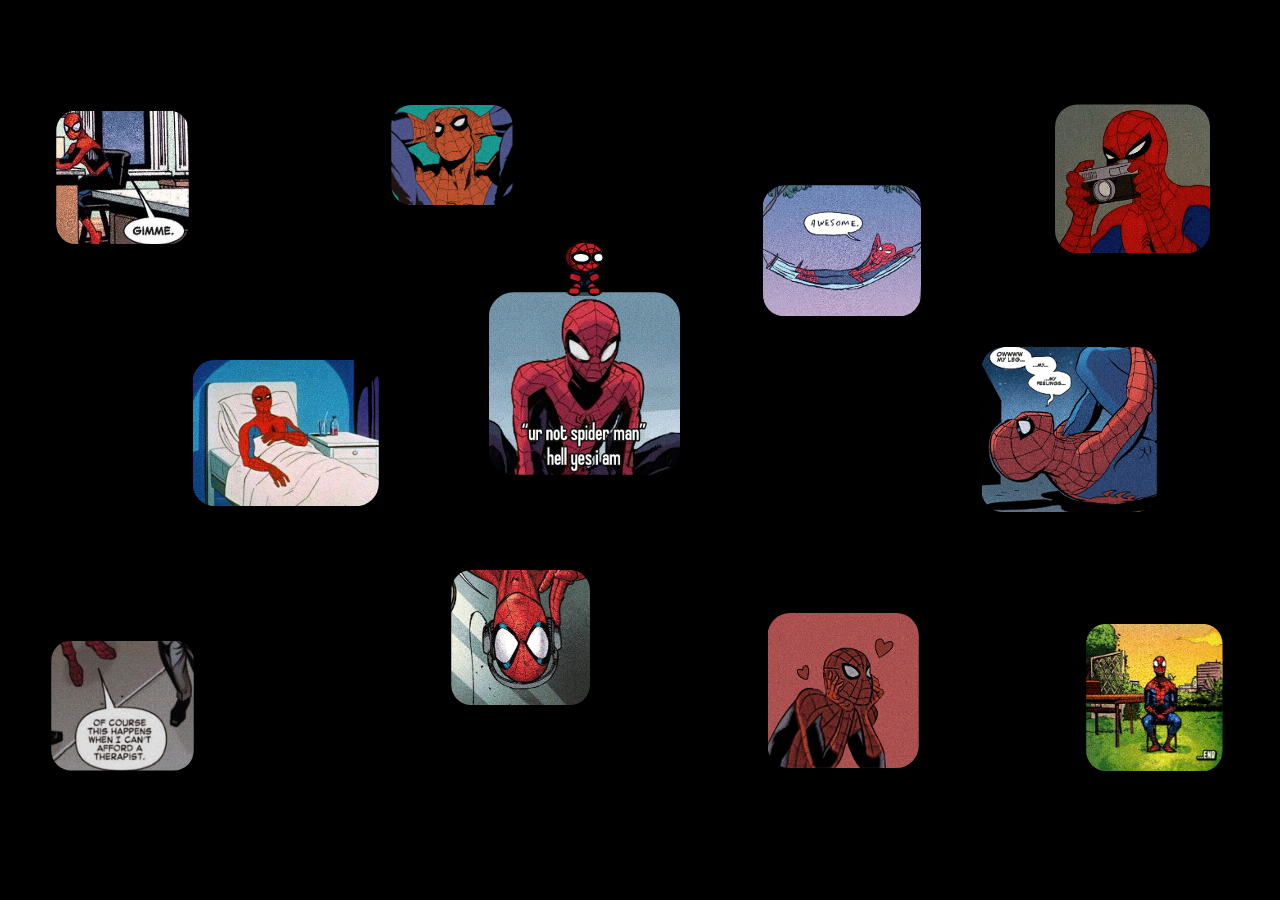
==== index.html @ f3891a45 "v1" ====
<!DOCTYPE html>
<html lang="en">

<head>
  <meta charset="UTF-8" />
  <meta name="viewport" content="width=device-width, initial-scale=1.0" />
  <title>Spider-Man Interactive Desktop Wallpaper</title>
  <style>
    /* Requirement 1: Standard desktop background styling */
    html,
    body {
      margin: 0;
      padding: 0;
      overflow: hidden;
      width: 100vw;
      height: 100vh;
      background-color: #0d0e15;
      user-select: none;
      -webkit-user-select: none;
    }

    canvas {
      display: block;
      width: 100vw;
      height: 100vh;
      /* Pure black canvas backdrop matching the reference image */
      background-color: #000000;
    }
  </style>
</head>

<body>
  <canvas id="wallpaperCanvas"></canvas>

  <script>
    /**
     * Spider-Man Interactive Collage Wallpaper for Lively Wallpaper (Chromium / WebView2)
     * - Strictly relative "./images/..." paths (no absolute system paths or leading root slashes).
     * - Localized Magnetic Field Interaction ("magnet & iron dust" behavior) with 3s auto-relax,
     *   card depth shadows, rim light, inner window parallax, and pre-rendered risograph film grain.
     * - Chibi Cartoon Spider-Man (matching the uploaded Ultimate Spider-Man chibi reference):
     *   - Randomizes top-row card perches between 3 modes (upside-down hang from bottom edge,
     *     side-border perch, or low top crouch) so his head never clips off-screen.
     *   - 180ms hover dwell debounce before swinging, launch crouch anticipation, C1 velocity-continuous
     *     mid-swing retargeting, mid-air speed lines, ground/card shadow, and landing dust puffs.
     *   - Smooth squash-turn when flipping left/right, unified z-order sitting transition, natural
     *     randomized blinking (with double-blinks), long-idle behaviors (>18s: yawn/stretch, lying down,
     *     or web-hang), autonomous roaming after 22s of mouse inactivity, and click interactions ("THWIP!"
     *     web splat on cards + excited backflip/wave when clicking Spider-Man).
     * - Zero heap allocations inside requestAnimationFrame + adaptive 30 FPS idle throttling.
     */
    (function () {
      'use strict';

      const canvas = document.getElementById('wallpaperCanvas');
      const ctx = canvas.getContext('2d', { alpha: false });

      // Reference design dimensions (16:9 aspect ratio matching the 1024x576 reference image)
      const REF_WIDTH = 1024;
      const REF_HEIGHT = 576;

      // Configurable Settings (customizable live via LivelyProperties.json)
      const config = {
        showSpidey: true,
        spideyScale: 1.15,
        maxMagnetScale: 1.22,
        magnetRadius: 185,
        maxMagnetPull: 14,
        grainAmount: 0.085,
        hoverDwellTime: 0.18,       // 180ms cursor dwell required before triggering a swing
        sassyPoseDelay: 2.0,        // 2s -> sassy hands-on-hips squint pose
        idleSitDelay: 5.0,          // 5s -> sit & dangle legs over border
        deepIdleDelay: 18.0         // 18s -> deep idle (yawn, lie flat, or hang upside-down on web)
      };

      const IDLE_SCALE = 1.0;
      const INNER_CORE_RADIUS = 18;

      // Smooth viscous-fluid damping rates (lower = slower, silkier, zero bounce)
      const CURSOR_SMOOTH_RATE = 8.5;
      const SCALE_SMOOTH_RATE = 5.0;
      const PULL_SMOOTH_RATE = 5.5;

      // Pre-allocated typed arrays for Chibi Head webbing (zero heap allocation in render loop)
      const HEAD_SPOKES = new Float32Array([
        -2.85, -2.35, -1.85, -1.35, -0.85, -0.35, 0.25, 0.85, 1.45, 2.15, 2.7
      ]);
      const HEAD_RADII_FACTORS = new Float32Array([3.6, 7.2, 11.2, 15.2]);

      // Viewport & centered 16:9 stage state (prevents stretching on ultrawide 21:9 or 16:10 displays)
      let viewWidth = window.innerWidth;
      let viewHeight = window.innerHeight;
      let dpr = Math.min(window.devicePixelRatio || 1, 3);
      let uniformScale = 1;
      let stageOffsetX = 0;
      let stageOffsetY = 0;
      let scaledMagnetRadius = config.magnetRadius;
      let scaledInnerRadius = INNER_CORE_RADIUS;
      let scaledMaxPull = config.maxMagnetPull;

      // Pointer state (raw, smoothed, and inactivity timeout)
      let rawMouseX = -9999;
      let rawMouseY = -9999;
      let smoothMouseX = -9999;
      let smoothMouseY = -9999;
      let isPointerActive = false;
      let timeSinceMouseMove = 999;

      // Timing & adaptive frame-rate state
      let lastFrameTime = performance.now();
      let lastRenderTime = 0;
      let elapsedTime = 0;
      let isPageHidden = document.hidden;
      let rafId = 0;

      // Optional Lively Wallpaper audio reactivity state (0 when silent/unused)
      let audioEnergy = 0;
      let targetAudioEnergy = 0;

      // Pre-rendered seamless film grain / halftone pattern
      let grainPattern = null;

      function createFilmGrainPattern() {
        const gCanvas = document.createElement('canvas');
        const size = 128;
        gCanvas.width = size;
        gCanvas.height = size;
        const gCtx = gCanvas.getContext('2d');
        const imgData = gCtx.createImageData(size, size);
        const data = imgData.data;

        for (let i = 0; i < data.length; i += 4) {
          const pxIdx = i >> 2;
          const x = pxIdx & (size - 1);
          const y = pxIdx >> 7;
          // Subtle halftone dot modulation + monochrome film grain
          const halftone = ((x & 1) === 0 && (y & 1) === 0) ? 28 : -18;
          const noise = Math.max(0, Math.min(255, 128 + ((Math.random() - 0.5) * 170) + halftone));
          data[i] = noise;
          data[i + 1] = noise;
          data[i + 2] = noise;
          data[i + 3] = 255;
        }
        gCtx.putImageData(imgData, 0, 0);
        grainPattern = ctx.createPattern(gCanvas, 'repeat');
      }

      // Pre-allocated subtle background dust pool (capped at 120, zero heap allocation in loop)
      const PARTICLE_COUNT = 120;
      const particleX = new Float32Array(PARTICLE_COUNT);
      const particleY = new Float32Array(PARTICLE_COUNT);
      const particleVx = new Float32Array(PARTICLE_COUNT);
      const particleVy = new Float32Array(PARTICLE_COUNT);
      const particleSize = new Float32Array(PARTICLE_COUNT);

      for (let i = 0; i < PARTICLE_COUNT; i++) {
        particleX[i] = Math.random() * REF_WIDTH;
        particleY[i] = Math.random() * REF_HEIGHT;
        particleVx[i] = (Math.random() - 0.5) * 0.15;
        particleVy[i] = (Math.random() - 0.5) * 0.15;
        particleSize[i] = 0.8 + Math.random() * 1.2;
      }

      // Pre-allocated landing dust / impact particles pool (zero GC allocation)
      const DUST_POOL_SIZE = 14;
      const dustX = new Float32Array(DUST_POOL_SIZE);
      const dustY = new Float32Array(DUST_POOL_SIZE);
      const dustVx = new Float32Array(DUST_POOL_SIZE);
      const dustVy = new Float32Array(DUST_POOL_SIZE);
      const dustRadius = new Float32Array(DUST_POOL_SIZE);
      const dustAlpha = new Float32Array(DUST_POOL_SIZE);
      let activeDustCount = 0;

      function spawnLandingImpact(x, y, normalX, normalY) {
        activeDustCount = 8;
        for (let i = 0; i < activeDustCount; i++) {
          const spread = ((i / (activeDustCount - 1)) - 0.5) * 2.2;
          const tangentX = -normalY;
          const tangentY = normalX;
          const speed = (28 + (i % 3) * 16) * uniformScale;
          dustX[i] = x + tangentX * spread * 6 * uniformScale;
          dustY[i] = y + normalY * 2 * uniformScale;
          dustVx[i] = (tangentX * spread + normalX * (0.35 + (i % 2) * 0.25)) * speed;
          dustVy[i] = (tangentY * spread + normalY * (0.35 + (i % 2) * 0.25)) * speed;
          dustRadius[i] = (2.2 + (i % 3) * 1.1) * uniformScale;
          dustAlpha[i] = 0.85;
        }
      }

      /**
       * Exact 11 card definitions measured from the 1024x576 reference image.
       * All paths use explicit relative "./images/..." notation (no leading slash or absolute path).
       */
      const CARD_DEFINITIONS = [
        {
          // 0. Top-Left ("GIMME.") - TOP ROW
          x: 45, y: 34, w: 106, h: 107, radius: 16, isTopRow: true, sideDir: 1,
          src: './images/gimme.jpg',
          altSrc: './images/gimme.jpg',
          crop: null
        },
        {
          // 1. Top-Mid-Left (Hands on head) - TOP ROW
          x: 313, y: 31, w: 97, h: 80, radius: 16, isTopRow: true, sideDir: 1,
          src: './images/download%20(4)-2.jpg',
          altSrc: './images/download (4)-2.jpg',
          crop: { sxRatio: 0, syRatio: 0.5017, swRatio: 1.0, shRatio: 0.4642 }
        },
        {
          // 2. Upper-Mid-Right ("AWESOME." hammock)
          x: 610, y: 89, w: 127, h: 105, radius: 18, isTopRow: false, sideDir: -1,
          src: './images/Peter%20Parker-2.jpg',
          altSrc: './images/Peter Parker-2.jpg',
          crop: null
        },
        {
          // 3. Top-Right (Holding camera) - TOP ROW
          x: 844, y: 29, w: 124, h: 119, radius: 18, isTopRow: true, sideDir: -1,
          src: './images/download%20(3)-2.jpg',
          altSrc: './images/download (3)-2.jpg',
          crop: null
        },
        {
          // 4. Mid-Left (In hospital bed)
          x: 154, y: 217, w: 149, h: 117, radius: 18, isTopRow: false, sideDir: 1,
          src: './images/download%20(2)-2.jpg',
          altSrc: './images/download (2)-2.jpg',
          crop: null
        },
        {
          // 5. Center ("ur not spider man / hell yes i am")
          x: 391, y: 166, w: 153, h: 146, radius: 20, isTopRow: false, sideDir: 1,
          src: './images/center-spider-man.jpg',
          altSrc: 'images/center-spider-man.jpg',
          crop: null
        },
        {
          // 6. Mid-Right ("OWWW MY LEG...")
          x: 785, y: 207, w: 141, h: 132, radius: 18, isTopRow: false, sideDir: -1,
          src: './images/Spider%20Man-2.jpg',
          altSrc: './images/Spider Man-2.jpg',
          crop: null
        },
        {
          // 7. Bottom-Left ("OF COURSE THIS HAPPENS WHEN I CAN'T AFFORD A THERAPIST.")
          x: 41, y: 424, w: 114, h: 104, radius: 16, isTopRow: false, sideDir: 1,
          src: './images/download%20(5)-2.jpg',
          altSrc: './images/download (5)-2.jpg',
          crop: null
        },
        {
          // 8. Bottom-Mid-Left (Upside down with headphones)
          x: 361, y: 372, w: 111, h: 108, radius: 16, isTopRow: false, sideDir: 1,
          src: './images/Classic%20teenage%20Spider-Man%20_%20%E2%9C%8C%F0%9F%8F%BB-2.jpg',
          altSrc: './images/Classic teenage Spider-Man _ \u270C\uD83C\uDFFB-2.jpg',
          crop: null
        },
        {
          // 9. Bottom-Mid-Right (Hands on cheeks with hearts)
          x: 614, y: 403, w: 121, h: 124, radius: 18, isTopRow: false, sideDir: -1,
          src: './images/spidey%20icon%20%E2%98%85-2.jpg',
          altSrc: './images/spidey icon \u2605-2.jpg',
          crop: null
        },
        {
          // 10. Bottom-Right (Sitting on chair in park)
          x: 869, y: 411, w: 109, h: 118, radius: 16, isTopRow: false, sideDir: -1,
          src: './images/Spider-Man-2.jpg',
          altSrc: 'images/Spider-Man-2.jpg',
          crop: null
        }
      ];

      // Pre-allocated runtime state for each card
      const CARD_COUNT = CARD_DEFINITIONS.length;
      const cards = new Array(CARD_COUNT);
      const drawOrder = new Int32Array(CARD_COUNT);

      /**
       * Rebuilds a card's offscreen pre-rendered bitmap.
       */
      function rebuildCardCache(card) {
        if (!card.loaded) return;
        const targetW = Math.max(16, Math.round(card.baseW * config.maxMagnetScale * dpr));
        const targetH = Math.max(16, Math.round(card.baseH * config.maxMagnetScale * dpr));

        if (!card.cacheCanvas) {
          card.cacheCanvas = document.createElement('canvas');
          card.cacheCtx = card.cacheCanvas.getContext('2d');
        }
        card.cacheCanvas.width = targetW;
        card.cacheCanvas.height = targetH;

        const cCtx = card.cacheCtx;
        cCtx.clearRect(0, 0, targetW, targetH);
        cCtx.imageSmoothingEnabled = true;
        cCtx.imageSmoothingQuality = 'high';
        cCtx.drawImage(card.img, card.sx, card.sy, card.sw, card.sh, 0, 0, targetW, targetH);
        card.cacheW = targetW;
        card.cacheH = targetH;
      }

      for (let i = 0; i < CARD_COUNT; i++) {
        drawOrder[i] = i;
        const def = CARD_DEFINITIONS[i];
        const img = new Image();
        img.decoding = 'async';

        const card = {
          refCx: def.x + def.w * 0.5,
          refCy: def.y + def.h * 0.5,
          refW: def.w,
          refH: def.h,
          refRadius: def.radius,
          isTopRow: def.isTopRow,
          sideDir: def.sideDir,
          cx: 0,
          cy: 0,
          baseW: 0,
          baseH: 0,
          baseRadius: 0,
          sx: 0,
          sy: 0,
          sw: 1,
          sh: 1,
          cropSpec: def.crop,
          scale: IDLE_SCALE,
          targetScale: IDLE_SCALE,
          offsetX: 0,
          offsetY: 0,
          targetOffsetX: 0,
          targetOffsetY: 0,
          fieldStrength: 0,
          loadProgress: 0, // 0 -> 1 over 400ms on load for smooth fade+scale-in
          img: img,
          cacheCanvas: null,
          cacheCtx: null,
          cacheW: 1,
          cacheH: 1,
          loaded: false,
          triedAlt: false
        };

        img.onload = function () {
          const natW = img.naturalWidth || img.width;
          const natH = img.naturalHeight || img.height;

          if (card.cropSpec) {
            card.sx = natW * card.cropSpec.sxRatio;
            card.sy = natH * card.cropSpec.syRatio;
            card.sw = natW * card.cropSpec.swRatio;
            card.sh = natH * card.cropSpec.shRatio;
          } else {
            const targetAR = card.refW / card.refH;
            const srcAR = natW / natH;
            if (srcAR > targetAR) {
              card.sh = natH;
              card.sw = natH * targetAR;
              card.sx = (natW - card.sw) * 0.5;
              card.sy = 0;
            } else {
              card.sw = natW;
              card.sh = natW / targetAR;
              card.sx = 0;
              card.sy = (natH - card.sh) * 0.5;
            }
          }
          card.loaded = true;
          card.loadProgress = 0.001;
          rebuildCardCache(card);
        };

        img.onerror = function () {
          if (!card.triedAlt && def.altSrc) {
            card.triedAlt = true;
            img.src = def.altSrc;
          }
        };

        img.src = def.src;
        cards[i] = card;
      }

      /**
       * Perch Modes for Top-Row Cards (randomized so Spider-Man's head never clips off-screen):
       * - 0: Standard top-edge perch (used for all non-top-row cards)
       * - 1: Hang upside-down from the bottom edge of the card
       * - 2: Sit/perch on the inner vertical side edge of the card
       * - 3: Low superhero crouch on the top edge (keeps head well below top screen border)
       */
      const PERCH_TOP_NORMAL = 0;
      const PERCH_BOTTOM_UPSIDE_DOWN = 1;
      const PERCH_SIDE_EDGE = 2;
      const PERCH_TOP_CROUCH = 3;

      /**
       * Deep Idle Modes after ~18s perched:
       * - 0: Sleepy yawn & big overhead arm stretch ("Zzz...")
       * - 1: Lying flat on his back/stomach chilling on the card edge
       * - 2: Hanging upside-down from a short silk web thread below the card
       */
      const DEEP_IDLE_YAWN = 0;
      const DEEP_IDLE_LIE_DOWN = 1;
      const DEEP_IDLE_WEB_HANG = 2;

      /**
       * Chibi Spider-Man Swinging & Idle State Machine (Pre-allocated, zero GC pressure)
       */
      const spidey = {
        currentCard: 5,
        originCard: 5,
        perchMode: PERCH_TOP_NORMAL,
        nextPerchMode: PERCH_TOP_NORMAL,
        x: 0,
        y: 0,
        vx: 0,
        vy: 0,
        isSwinging: false,
        swingT: 1,
        swingDuration: 0.75,
        preJumpTimer: 0,       // >0 during the 0.11s launch crouch before takeoff
        pendingTargetCard: -1, // Card index waiting for preJumpTimer to finish
        hoverCandidateCard: -1,// Card currently under cursor for dwell debounce
        hoverDwellTimer: 0,    // Seconds cursor has rested on hoverCandidateCard
        startX: 0,
        startY: 0,
        ctrlX: 0,
        ctrlY: 0,
        endX: 0,
        endY: 0,
        anchorX: 0,
        anchorY: 0,
        anchorCard: -1,
        anchorRelX: 0,
        anchorRelY: 0,
        facing: 1,             // Target facing direction: 1 = right, -1 = left
        facingScale: 1,        // Smoothly interpolated [-1..1] for squash-turn over ~0.15s
        turnHop: 0,            // Subtle vertical hop during squash-turn
        landSquash: 0,
        idleTime: 0,
        sassyBlend: 0,
        sitBlend: 0,
        deepIdleBlend: 0,
        deepIdleMode: DEEP_IDLE_YAWN,
        // Natural randomized blink state
        blinkTimer: 2.8,
        blinkProgress: 0,
        isBlinking: false,
        pendingDoubleBlink: false,
        // Click flip/wave state (when clicking directly on Spider-Man)
        flipTimer: 0,
        initialized: false
      };

      // Detached trailing web line that gently fades out after release
      const trailingWeb = {
        active: false,
        alpha: 0,
        handX: 0,
        handY: 0,
        anchorX: 0,
        anchorY: 0
      };

      // Interactive "THWIP!" click web shot & comic bubble state
      const clickEffect = {
        active: false,
        timer: 0,
        duration: 1.15,
        targetX: 0,
        targetY: 0,
        cardIdx: -1,
        relX: 0,
        relY: 0,
        isSpideyClick: false
      };

      /**
       * Picks a randomized perch mode when swinging to a card:
       * Top-row cards randomize between hanging upside-down from the bottom edge (1),
       * sitting on the inner side border (2), or low crouching on the top border (3).
       */
      function choosePerchModeForCard(idx) {
        const c = cards[idx];
        if (!c.isTopRow) return PERCH_TOP_NORMAL;
        const r = Math.random();
        if (r < 0.36) return PERCH_BOTTOM_UPSIDE_DOWN;
        if (r < 0.70) return PERCH_SIDE_EDGE;
        return PERCH_TOP_CROUCH;
      }

      /**
       * Computes the exact world perch X and Y for card `idx` and `mode`.
       */
      function getCardPerchX(idx, mode) {
        const c = cards[idx];
        const currentScale = c.scale * (1 + audioEnergy * 0.025);
        const halfW = (c.baseW * currentScale) * 0.5;
        if (mode === PERCH_SIDE_EDGE) {
          return (c.cx + c.offsetX) + c.sideDir * halfW;
        }
        return c.cx + c.offsetX;
      }

      function getCardPerchY(idx, mode) {
        const c = cards[idx];
        const currentScale = c.scale * (1 + audioEnergy * 0.025);
        const halfH = (c.baseH * currentScale) * 0.5;
        if (mode === PERCH_BOTTOM_UPSIDE_DOWN) {
          return (c.cy + c.offsetY) + halfH;
        }
        if (mode === PERCH_SIDE_EDGE) {
          return (c.cy + c.offsetY) - halfH * 0.12;
        }
        return (c.cy + c.offsetY) - halfH;
      }

      /**
       * Clamps an arbitrary point (px, py) onto the exact outer border of card `idx`
       * and writes the normalized relative coordinates into temp variables.
       */
      let tempBorderX = 0;
      let tempBorderY = 0;
      let tempRelX = 0;
      let tempRelY = 0;

      function projectPointToCardBorder(idx, px, py) {
        const c = cards[idx];
        const currentScale = c.scale * (1 + audioEnergy * 0.025);
        const w = c.baseW * currentScale;
        const h = c.baseH * currentScale;
        const halfW = w * 0.5;
        const halfH = h * 0.5;
        const centerX = c.cx + c.offsetX;
        const centerY = c.cy + c.offsetY;

        let dx = Math.max(-halfW, Math.min(halfW, px - centerX));
        let dy = Math.max(-halfH, Math.min(halfH, py - centerY));

        const distLeft = Math.abs(dx + halfW);
        const distRight = Math.abs(halfW - dx);
        const distTop = Math.abs(dy + halfH);
        const distBottom = Math.abs(halfH - dy);
        const minDist = Math.min(distLeft, distRight, distTop, distBottom);

        if (minDist === distBottom) {
          dy = halfH;
        } else if (minDist === distTop) {
          dy = -halfH;
        } else if (minDist === distLeft) {
          dx = -halfW;
        } else {
          dx = halfW;
        }

        tempBorderX = centerX + dx;
        tempBorderY = centerY + dy;
        tempRelX = dx / Math.max(1, w);
        tempRelY = dy / Math.max(1, h);
      }

      /**
       * Selects the most realistic physical web anchor on either:
       * 1. The nearest suitable image card's border/corner above the swing trajectory, OR
       * 2. The nearest screen border (top edge y=0, left edge x=0, or right edge x=viewWidth).
       */
      function resolvePhysicalWebAnchor(startX, startY, endX, endY, originCardIdx, targetCardIdx) {
        const dx = endX - startX;
        const dy = endY - startY;
        const jumpDist = Math.hypot(dx, dy);

        const idealX = startX + dx * 0.55;
        const highestY = Math.min(startY, endY);
        const lowestY = Math.max(startY, endY);
        const idealLift = Math.max(95 * uniformScale, Math.min(220 * uniformScale, jumpDist * 0.38));
        const idealY = Math.max(0, highestY - idealLift);

        let bestScore = 1e18;
        let bestX = idealX;
        let bestY = 0;
        let bestCard = -1;
        let bestRelX = 0;
        let bestRelY = 0;

        // --- Candidate 1: Screen Borders ---
        const topEdgeX = Math.max(16, Math.min(viewWidth - 16, idealX));
        const topEdgeY = 0;
        const distToTopScreen = Math.hypot(topEdgeX - idealX, topEdgeY - idealY) + (highestY - topEdgeY) * 0.35;
        if (distToTopScreen < bestScore) {
          bestScore = distToTopScreen;
          bestX = topEdgeX;
          bestY = topEdgeY;
          bestCard = -1;
        }

        if (idealX < viewWidth * 0.28) {
          const leftEdgeX = 0;
          const leftEdgeY = Math.max(16, Math.min(highestY - 25 * uniformScale, idealY));
          const distToLeftScreen = Math.hypot(leftEdgeX - idealX, leftEdgeY - idealY) + 30 * uniformScale;
          if (distToLeftScreen < bestScore) {
            bestScore = distToLeftScreen;
            bestX = leftEdgeX;
            bestY = leftEdgeY;
            bestCard = -1;
          }
        }

        if (idealX > viewWidth * 0.72) {
          const rightEdgeX = viewWidth;
          const rightEdgeY = Math.max(16, Math.min(highestY - 25 * uniformScale, idealY));
          const distToRightScreen = Math.hypot(rightEdgeX - idealX, rightEdgeY - idealY) + 30 * uniformScale;
          if (distToRightScreen < bestScore) {
            bestScore = distToRightScreen;
            bestX = rightEdgeX;
            bestY = rightEdgeY;
            bestCard = -1;
          }
        }

        // --- Candidate 2: Nearest Image Card Borders ---
        const minPathX = Math.min(startX, endX) - 130 * uniformScale;
        const maxPathX = Math.max(startX, endX) + 130 * uniformScale;

        for (let i = 0; i < CARD_COUNT; i++) {
          if (i === originCardIdx) continue;

          projectPointToCardBorder(i, idealX, idealY);
          const bx = tempBorderX;
          const by = tempBorderY;

          if (i === targetCardIdx) {
            if (endY < startY - 70 * uniformScale) {
              const c = cards[i];
              const currentScale = c.scale * (1 + audioEnergy * 0.025);
              const cornerX = (c.cx + c.offsetX) + (dx >= 0 ? -1 : 1) * (c.baseW * currentScale) * 0.35;
              const cornerY = (c.cy + c.offsetY) - (c.baseH * currentScale) * 0.5;
              const zipScore = Math.hypot(cornerX - idealX, cornerY - idealY) + 45 * uniformScale;
              if (zipScore < bestScore) {
                bestScore = zipScore;
                bestX = cornerX;
                bestY = cornerY;
                bestCard = i;
                bestRelX = (dx >= 0 ? -0.35 : 0.35);
                bestRelY = -0.5;
              }
            }
            continue;
          }

          if (by > lowestY - 15 * uniformScale) continue;
          if (bx < minPathX || bx > maxPathX) continue;

          const aboveBonus = by <= highestY ? -35 * uniformScale : 20 * uniformScale;
          const cardScore = Math.hypot(bx - idealX, by - idealY) + aboveBonus;

          if (cardScore < bestScore) {
            bestScore = cardScore;
            bestX = bx;
            bestY = by;
            bestCard = i;
            bestRelX = tempRelX;
            bestRelY = tempRelY;
          }
        }

        spidey.anchorX = bestX;
        spidey.anchorY = bestY;
        spidey.anchorCard = bestCard;
        spidey.anchorRelX = bestRelX;
        spidey.anchorRelY = bestRelY;
      }

      /**
       * Updates the web anchor coordinates if the web is attached to a card border
       * that is currently moving slightly under the magnetic field.
       */
      function updateLiveWebAnchor() {
        if (spidey.anchorCard !== -1) {
          const c = cards[spidey.anchorCard];
          const currentScale = c.scale * (1 + audioEnergy * 0.025);
          const w = c.baseW * currentScale;
          const h = c.baseH * currentScale;
          spidey.anchorX = (c.cx + c.offsetX) + spidey.anchorRelX * w;
          spidey.anchorY = (c.cy + c.offsetY) + spidey.anchorRelY * h;
        }
      }

      /**
       * Requests a swing to `targetCardIdx`:
       * - If Spider-Man is currently perched, triggers a brief 0.11s launch crouch before takeoff.
       * - If Spider-Man is already mid-swing, smoothly blends his current velocity into the new arc.
       */
      function requestSwingToCard(targetCardIdx) {
        if (targetCardIdx < 0 || targetCardIdx === spidey.currentCard) return;
        if (!spidey.isSwinging && spidey.preJumpTimer <= 0) {
          spidey.pendingTargetCard = targetCardIdx;
          spidey.preJumpTimer = 0.11;
          const targetX = getCardPerchX(targetCardIdx, PERCH_TOP_NORMAL);
          spidey.facing = (targetX - spidey.x) >= 0 ? 1 : -1;
          return;
        }
        if (spidey.preJumpTimer > 0) {
          spidey.pendingTargetCard = targetCardIdx;
          const targetX = getCardPerchX(targetCardIdx, PERCH_TOP_NORMAL);
          spidey.facing = (targetX - spidey.x) >= 0 ? 1 : -1;
          return;
        }
        launchSwingNow(targetCardIdx, true);
      }

      /**
       * Executes the pendulum web swing immediately, optionally preserving mid-air velocity.
       */
      function launchSwingNow(targetCardIdx, carryVelocity) {
        if (targetCardIdx === spidey.currentCard || targetCardIdx < 0) return;

        if (spidey.isSwinging && spidey.swingT < 0.85) {
          trailingWeb.active = true;
          trailingWeb.alpha = 0.65;
          trailingWeb.handX = spidey.x;
          trailingWeb.handY = spidey.y - 12 * uniformScale;
          trailingWeb.anchorX = spidey.anchorX;
          trailingWeb.anchorY = spidey.anchorY;
        }

        const previousCard = spidey.currentCard;
        const chosenMode = choosePerchModeForCard(targetCardIdx);
        spidey.originCard = previousCard;
        spidey.startX = spidey.x;
        spidey.startY = spidey.y;
        spidey.currentCard = targetCardIdx;
        spidey.nextPerchMode = chosenMode;
        spidey.endX = getCardPerchX(targetCardIdx, chosenMode);
        spidey.endY = getCardPerchY(targetCardIdx, chosenMode);

        // Reset idle timers when launching a swing
        spidey.idleTime = 0;
        spidey.sassyBlend = 0;
        spidey.sitBlend = 0;
        spidey.deepIdleBlend = 0;

        const dx = spidey.endX - spidey.startX;
        const dy = spidey.endY - spidey.startY;
        const dist = Math.hypot(dx, dy);

        spidey.facing = dx >= 0 ? 1 : -1;

        const normDist = dist / Math.max(1, viewWidth);
        spidey.swingDuration = Math.min(1.08, Math.max(0.55, 0.50 + normDist * 0.72));
        spidey.swingT = 0;
        spidey.isSwinging = true;

        resolvePhysicalWebAnchor(spidey.startX, spidey.startY, spidey.endX, spidey.endY, previousCard, targetCardIdx);

        const midX = (spidey.startX + spidey.endX) * 0.5;
        const midY = (spidey.startY + spidey.endY) * 0.5;
        const ropeLen = Math.hypot(midX - spidey.anchorX, Math.max(spidey.startY, spidey.endY) - spidey.anchorY);
        const gravitySag = Math.min(155 * uniformScale, Math.max(42 * uniformScale, Math.min(dist * 0.32, ropeLen * 0.35)));

        const defaultCtrlX = midX * 0.7 + spidey.anchorX * 0.3;
        const defaultCtrlY = Math.max(spidey.startY, spidey.endY, midY) + gravitySag;

        if (carryVelocity && (Math.abs(spidey.vx) + Math.abs(spidey.vy) > 20)) {
          // Carry existing velocity tangent smoothly into the new quadratic Bezier control point
          const tangentCtrlX = spidey.startX + spidey.vx * spidey.swingDuration * 0.28;
          const tangentCtrlY = spidey.startY + spidey.vy * spidey.swingDuration * 0.28 + gravitySag * 0.45;
          spidey.ctrlX = defaultCtrlX * 0.45 + tangentCtrlX * 0.55;
          spidey.ctrlY = Math.max(defaultCtrlY * 0.5 + tangentCtrlY * 0.5, Math.min(viewHeight - 25 * uniformScale, defaultCtrlY));
        } else {
          spidey.ctrlX = defaultCtrlX;
          spidey.ctrlY = defaultCtrlY;
        }
      }

      /**
       * Recalculates canvas resolution and centered 16:9 responsive card geometry on window resize.
       */
      function handleResize() {
        viewWidth = window.innerWidth;
        viewHeight = window.innerHeight;
        dpr = Math.min(window.devicePixelRatio || 1, 3);

        canvas.width = Math.round(viewWidth * dpr);
        canvas.height = Math.round(viewHeight * dpr);

        ctx.setTransform(dpr, 0, 0, dpr, 0, 0);
        ctx.imageSmoothingEnabled = true;
        ctx.imageSmoothingQuality = 'high';

        if (!grainPattern) {
          createFilmGrainPattern();
        }

        // Centered 16:9 stage with gentle aspect-ratio breathing room so 21:9/16:10 never distort
        const rawScaleX = viewWidth / REF_WIDTH;
        const rawScaleY = viewHeight / REF_HEIGHT;
        uniformScale = Math.min(rawScaleX, rawScaleY);

        // Allow up to 12% gentle spacing expansion on ultrawide/tall monitors while centering the rest
        const layoutScaleX = uniformScale + (rawScaleX - uniformScale) * 0.35;
        const layoutScaleY = uniformScale + (rawScaleY - uniformScale) * 0.35;
        stageOffsetX = (viewWidth - REF_WIDTH * layoutScaleX) * 0.5;
        stageOffsetY = (viewHeight - REF_HEIGHT * layoutScaleY) * 0.5;

        scaledMagnetRadius = config.magnetRadius * uniformScale;
        scaledInnerRadius = INNER_CORE_RADIUS * uniformScale;
        scaledMaxPull = config.maxMagnetPull * uniformScale;

        for (let i = 0; i < CARD_COUNT; i++) {
          const c = cards[i];
          c.cx = stageOffsetX + c.refCx * layoutScaleX;
          c.cy = stageOffsetY + c.refCy * layoutScaleY;
          c.baseW = c.refW * uniformScale;
          c.baseH = c.refH * uniformScale;
          c.baseRadius = c.refRadius * uniformScale;
          if (c.loaded) {
            rebuildCardCache(c);
          }
        }

        if (!spidey.initialized) {
          spidey.perchMode = PERCH_TOP_NORMAL;
          spidey.x = getCardPerchX(spidey.currentCard, spidey.perchMode);
          spidey.y = getCardPerchY(spidey.currentCard, spidey.perchMode);
          spidey.initialized = true;
        }
      }

      /**
       * Computes each card's localized magnetic attraction and debounced Spider-Man swing trigger.
       */
      function updateMagneticTargets(dt) {
        if (!isPointerActive) {
          spidey.hoverCandidateCard = -1;
          spidey.hoverDwellTimer = 0;
          for (let i = 0; i < CARD_COUNT; i++) {
            const c = cards[i];
            c.targetScale = IDLE_SCALE;
            c.targetOffsetX = 0;
            c.targetOffsetY = 0;
            c.fieldStrength = 0;
          }
          return;
        }

        const effectiveSpan = Math.max(1, scaledMagnetRadius - scaledInnerRadius);
        let strongestCard = -1;
        let strongestField = 0;

        for (let i = 0; i < CARD_COUNT; i++) {
          const c = cards[i];
          const dx = smoothMouseX - c.cx;
          const dy = smoothMouseY - c.cy;
          const dist = Math.hypot(dx, dy);

          if (dist >= scaledMagnetRadius) {
            c.targetScale = IDLE_SCALE;
            c.targetOffsetX = 0;
            c.targetOffsetY = 0;
            c.fieldStrength = 0;
            continue;
          }

          const r = dist <= scaledInnerRadius
            ? 0
            : (dist - scaledInnerRadius) / effectiveSpan;

          const oneMinusR2 = 1 - r * r;
          const fieldStrength = oneMinusR2 * oneMinusR2;
          c.fieldStrength = fieldStrength;

          if (fieldStrength > strongestField) {
            strongestField = fieldStrength;
            strongestCard = i;
          }

          c.targetScale = IDLE_SCALE + (config.maxMagnetScale - IDLE_SCALE) * fieldStrength;

          if (dist > 0.001) {
            const pullFactor = fieldStrength * Math.min(1, dist / (scaledInnerRadius * 2.5));
            const pullMag = scaledMaxPull * pullFactor;
            c.targetOffsetX = (dx / dist) * pullMag;
            c.targetOffsetY = (dy / dist) * pullMag;
          } else {
            c.targetOffsetX = 0;
            c.targetOffsetY = 0;
          }
        }

        // Hover dwell debounce (180ms default) so brushing past cards doesn't cause jittery swings
        if (config.showSpidey && strongestCard !== -1 && strongestField > 0.32 && strongestCard !== spidey.currentCard) {
          if (spidey.hoverCandidateCard === strongestCard) {
            spidey.hoverDwellTimer += dt;
            if (spidey.hoverDwellTimer >= config.hoverDwellTime) {
              spidey.hoverDwellTimer = 0;
              requestSwingToCard(strongestCard);
            }
          } else {
            spidey.hoverCandidateCard = strongestCard;
            spidey.hoverDwellTimer = 0;
          }
        } else {
          spidey.hoverCandidateCard = -1;
          spidey.hoverDwellTimer = 0;
        }
      }

      /**
       * Updates natural randomized blinking (with 25% chance of double-blink).
       */
      function updateNaturalBlinking(dt) {
        if (spidey.isBlinking) {
          spidey.blinkProgress += dt / 0.15;
          if (spidey.blinkProgress >= 1) {
            spidey.blinkProgress = 0;
            spidey.isBlinking = false;
            if (spidey.pendingDoubleBlink) {
              spidey.pendingDoubleBlink = false;
              spidey.blinkTimer = 0.09;
            } else {
              spidey.blinkTimer = 2.2 + Math.random() * 3.8;
            }
          }
        } else {
          spidey.blinkTimer -= dt;
          if (spidey.blinkTimer <= 0) {
            spidey.isBlinking = true;
            spidey.blinkProgress = 0;
            spidey.pendingDoubleBlink = Math.random() < 0.26;
          }
        }
      }

      /**
       * Updates Spider-Man's pendulum swing trajectory, launch crouch, squash-turn,
       * autonomous roaming, and multi-stage idle progression.
       */
      function updateSpiderMan(dt) {
        if (!config.showSpidey) return;

        updateNaturalBlinking(dt);

        // Smooth squash-turn interpolation over ~0.15s when facing flips between -1 and 1
        const prevFacingScale = spidey.facingScale;
        const turnRate = 18.0;
        spidey.facingScale += (spidey.facing - spidey.facingScale) * (1 - Math.exp(-turnRate * dt));
        if (Math.abs(spidey.facing - spidey.facingScale) < 0.01) {
          spidey.facingScale = spidey.facing;
        }
        // Subtle hop when passing through 0 during a turn
        if (prevFacingScale * spidey.facingScale <= 0 || Math.abs(spidey.facing - spidey.facingScale) > 0.15) {
          spidey.turnHop = (1 - Math.abs(spidey.facingScale)) * 2.5 * uniformScale;
        } else {
          spidey.turnHop = 0;
        }

        if (spidey.landSquash > 0) {
          spidey.landSquash = Math.max(0, spidey.landSquash - dt * 3.8);
        }

        if (spidey.flipTimer > 0) {
          spidey.flipTimer = Math.max(0, spidey.flipTimer - dt / 0.65);
        }

        if (clickEffect.active) {
          clickEffect.timer += dt;
          if (clickEffect.timer >= clickEffect.duration) {
            clickEffect.active = false;
          }
        }

        if (trailingWeb.active) {
          trailingWeb.alpha -= dt * 1.8;
          if (trailingWeb.alpha <= 0) {
            trailingWeb.alpha = 0;
            trailingWeb.active = false;
          }
        }

        // Update landing dust particles
        if (activeDustCount > 0) {
          let anyAlive = false;
          for (let i = 0; i < activeDustCount; i++) {
            if (dustAlpha[i] > 0.01) {
              dustX[i] += dustVx[i] * dt;
              dustY[i] += dustVy[i] * dt;
              dustVx[i] *= Math.exp(-5.5 * dt);
              dustVy[i] *= Math.exp(-5.5 * dt);
              dustAlpha[i] -= dt * 2.4;
              anyAlive = true;
            }
          }
          if (!anyAlive) activeDustCount = 0;
        }

        // Handle 0.11s launch crouch anticipation before jumping off a card
        if (spidey.preJumpTimer > 0) {
          spidey.preJumpTimer -= dt;
          spidey.x = getCardPerchX(spidey.currentCard, spidey.perchMode);
          spidey.y = getCardPerchY(spidey.currentCard, spidey.perchMode);
          if (spidey.preJumpTimer <= 0 && spidey.pendingTargetCard !== -1) {
            const nextTarget = spidey.pendingTargetCard;
            spidey.pendingTargetCard = -1;
            launchSwingNow(nextTarget, false);
          }
          return;
        }

        if (!spidey.isSwinging) {
          spidey.x = getCardPerchX(spidey.currentCard, spidey.perchMode);
          spidey.y = getCardPerchY(spidey.currentCard, spidey.perchMode);
          spidey.vx = 0;
          spidey.vy = 0;

          // Progress through chibi idle states:
          // 0..2s:   Top panel pose (hands raised, wide giant eyes)
          // 2..5s:   Bottom panel pose (hands on hips, sassy squinting eyes)
          // 5..18s:  Sitting on the card edge dangling and kicking his stubby legs
          // >18s:    Deep idle behavior (yawn/stretch, lying flat on card, or web-hang)
          spidey.idleTime += dt;

          const wasBelowDeep = (spidey.idleTime - dt) < config.deepIdleDelay;
          if (wasBelowDeep && spidey.idleTime >= config.deepIdleDelay) {
            const r = Math.random();
            spidey.deepIdleMode = r < 0.34 ? DEEP_IDLE_YAWN : (r < 0.68 ? DEEP_IDLE_LIE_DOWN : DEEP_IDLE_WEB_HANG);
          }

          const targetSassy = (spidey.idleTime >= config.sassyPoseDelay && spidey.idleTime < config.idleSitDelay) ? 1.0 : 0.0;
          const targetSit = spidey.idleTime >= config.idleSitDelay ? 1.0 : 0.0;
          const targetDeep = spidey.idleTime >= config.deepIdleDelay ? 1.0 : 0.0;

          spidey.sassyBlend += (targetSassy - spidey.sassyBlend) * (1 - Math.exp(-5.0 * dt));
          spidey.sitBlend += (targetSit - spidey.sitBlend) * (1 - Math.exp(-4.2 * dt));
          spidey.deepIdleBlend += (targetDeep - spidey.deepIdleBlend) * (1 - Math.exp(-3.2 * dt));

          if (isPointerActive) {
            const lookDx = smoothMouseX - spidey.x;
            if (Math.abs(lookDx) > 16 * uniformScale) {
              spidey.facing = lookDx >= 0 ? 1 : -1;
            }
          }
          return;
        }

        spidey.endX = getCardPerchX(spidey.currentCard, spidey.nextPerchMode);
        spidey.endY = getCardPerchY(spidey.currentCard, spidey.nextPerchMode);
        updateLiveWebAnchor();

        spidey.swingT += dt / spidey.swingDuration;

        if (spidey.swingT >= 1) {
          spidey.swingT = 1;
          spidey.isSwinging = false;
          spidey.perchMode = spidey.nextPerchMode;
          spidey.x = spidey.endX;
          spidey.y = spidey.endY;
          spidey.vx = 0;
          spidey.vy = 0;
          spidey.landSquash = 1.0;
          spidey.idleTime = 0;
          spidey.sassyBlend = 0;
          spidey.sitBlend = 0;
          spidey.deepIdleBlend = 0;

          // Spawn landing dust / comic impact ticks at the perch surface
          if (spidey.perchMode === PERCH_BOTTOM_UPSIDE_DOWN) {
            spawnLandingImpact(spidey.x, spidey.y, 0, 1);
          } else if (spidey.perchMode === PERCH_SIDE_EDGE) {
            spawnLandingImpact(spidey.x, spidey.y, cards[spidey.currentCard].sideDir, 0);
          } else {
            spawnLandingImpact(spidey.x, spidey.y, 0, -1);
          }
          return;
        }

        const rawT = spidey.swingT;
        const u = 0.5 - 0.5 * Math.cos(Math.PI * rawT);
        const oneMinusU = 1 - u;

        const prevX = spidey.x;
        const prevY = spidey.y;

        spidey.x =
          oneMinusU * oneMinusU * spidey.startX +
          2 * oneMinusU * u * spidey.ctrlX +
          u * u * spidey.endX;

        spidey.y =
          oneMinusU * oneMinusU * spidey.startY +
          2 * oneMinusU * u * spidey.ctrlY +
          u * u * spidey.endY;

        spidey.vx = (spidey.x - prevX) / dt;
        spidey.vy = (spidey.y - prevY) / dt;
      }

      /**
       * Draws a comic-book silk web strand without string allocations (uses globalAlpha).
       */
      function drawWebLine(x1, y1, x2, y2, shootProgress, alpha) {
        if (alpha <= 0.01) return;

        const endX = x1 + (x2 - x1) * shootProgress;
        const endY = y1 + (y2 - y1) * shootProgress;

        ctx.save();
        ctx.lineCap = 'round';

        ctx.globalAlpha = alpha * 0.55;
        ctx.strokeStyle = '#0f1423';
        ctx.lineWidth = Math.max(2.4, 3.1 * uniformScale);
        ctx.beginPath();
        ctx.moveTo(x1, y1);
        if (shootProgress < 0.99) {
          const midX = (x1 + endX) * 0.5;
          const midY = (y1 + endY) * 0.5;
          const wave = Math.sin(shootProgress * Math.PI * 3) * (1 - shootProgress) * 14 * uniformScale;
          ctx.quadraticCurveTo(midX + wave, midY, endX, endY);
        } else {
          ctx.lineTo(endX, endY);
        }
        ctx.stroke();

        ctx.globalAlpha = alpha;
        ctx.strokeStyle = '#f6faff';
        ctx.lineWidth = Math.max(1.3, 1.8 * uniformScale);
        ctx.stroke();

        if (shootProgress >= 0.99) {
          ctx.globalAlpha = alpha * 0.9;
          ctx.fillStyle = '#ffffff';
          for (let k = 1; k <= 3; k++) {
            const frac = k * 0.25;
            const nx = x1 + (endX - x1) * frac;
            const ny = y1 + (endY - y1) * frac;
            ctx.beginPath();
            ctx.arc(nx, ny, 1.5 * uniformScale, 0, Math.PI * 2);
            ctx.fill();
          }
        }

        if (shootProgress > 0.85) {
          const r = 6.5 * uniformScale;
          ctx.globalAlpha = alpha * 0.92;
          ctx.strokeStyle = '#ffffff';
          ctx.lineWidth = Math.max(1.0, 1.25 * uniformScale);

          ctx.beginPath();
          ctx.moveTo(endX - r, endY);
          ctx.lineTo(endX + r, endY);
          ctx.moveTo(endX, endY - r);
          ctx.lineTo(endX, endY + r);
          ctx.moveTo(endX - r * 0.72, endY - r * 0.72);
          ctx.lineTo(endX + r * 0.72, endY + r * 0.72);
          ctx.moveTo(endX - r * 0.72, endY + r * 0.72);
          ctx.lineTo(endX + r * 0.72, endY - r * 0.72);
          ctx.stroke();

          ctx.beginPath();
          ctx.arc(endX, endY, r * 0.52, 0, Math.PI * 2);
          ctx.stroke();

          ctx.globalAlpha = alpha;
          ctx.fillStyle = '#ffffff';
          ctx.beginPath();
          ctx.arc(endX, endY, 2.0 * uniformScale, 0, Math.PI * 2);
          ctx.fill();
        }
        ctx.restore();
      }

      /**
       * Helper: Draws an outlined chibi limb segment.
       */
      function drawOutlinedSegment(x1, y1, x2, y2, thickness, fillColor, inkWidth) {
        ctx.strokeStyle = '#07070b';
        ctx.lineWidth = thickness + inkWidth * 2;
        ctx.beginPath();
        ctx.moveTo(x1, y1);
        ctx.lineTo(x2, y2);
        ctx.stroke();

        ctx.strokeStyle = fillColor;
        ctx.lineWidth = thickness;
        ctx.beginPath();
        ctx.moveTo(x1, y1);
        ctx.lineTo(x2, y2);
        ctx.stroke();
      }

      /**
       * Draws the Chibi Spider-Man Head using pre-allocated typed arrays (HEAD_SPOKES, HEAD_RADII_FACTORS)
       * and smooth squash-turn scaling (`facingScale`).
       */
      function drawChibiHead(cx, cy, s, facingScale, squintAmount) {
        ctx.save();
        ctx.translate(cx, cy);
        const dirSign = facingScale >= 0 ? 1 : -1;
        const absTurn = Math.max(0.28, Math.abs(facingScale));
        ctx.scale(dirSign * absTurn, 1 + (1 - absTurn) * 0.08);

        const rx = 13.6 * s;
        const ry = 10.6 * s;

        // 1. Big Chibi Horizontal-Oval Head Base
        ctx.beginPath();
        ctx.ellipse(0, 0, rx, ry, -0.04, 0, Math.PI * 2);
        ctx.fillStyle = '#c81d25';
        ctx.fill();

        ctx.save();
        ctx.clip();

        // 2. Dark Burgundy Crescent Shadow on the left/rear side
        ctx.fillStyle = '#680c10';
        ctx.beginPath();
        ctx.ellipse(-rx * 0.42, 0, rx * 0.85, ry * 1.05, 0, 0, Math.PI * 2);
        ctx.fill();

        // Re-fill main lit crimson face area shifted right
        ctx.fillStyle = '#cc2028';
        ctx.beginPath();
        ctx.ellipse(rx * 0.22, -ry * 0.05, rx * 0.92, ry * 0.98, 0, 0, Math.PI * 2);
        ctx.fill();

        // 3. Mask Webbing Grid (using pre-allocated Float32Arrays)
        const wx = 4.8 * s;
        const wy = 1.4 * s;
        ctx.strokeStyle = 'rgba(15, 8, 10, 0.72)';
        ctx.lineWidth = Math.max(0.8, 0.92 * s);

        ctx.beginPath();
        for (let i = 0; i < HEAD_SPOKES.length; i++) {
          const a = HEAD_SPOKES[i];
          ctx.moveTo(wx, wy);
          ctx.lineTo(wx + Math.cos(a) * rx * 1.6, wy + Math.sin(a) * ry * 1.6);
        }
        ctx.stroke();

        for (let rIdx = 0; rIdx < HEAD_RADII_FACTORS.length; rIdx++) {
          ctx.beginPath();
          ctx.arc(wx, wy, HEAD_RADII_FACTORS[rIdx] * s, 0, Math.PI * 2);
          ctx.stroke();
        }

        ctx.restore();

        // Outer dark ink border around the chibi head
        ctx.strokeStyle = '#080608';
        ctx.lineWidth = 1.6 * s;
        ctx.beginPath();
        ctx.ellipse(0, 0, rx, ry, -0.04, 0, Math.PI * 2);
        ctx.stroke();

        // 4. Giant Expressive Chibi Eyes
        const sq = Math.max(0, Math.min(1, squintAmount));

        // --- LEFT (MAIN FRONT) EYE ---
        ctx.save();
        ctx.translate(-2.2 * s, 0.6 * s);
        ctx.rotate(0.08 - sq * 0.05);

        const leftEyeW = 5.8 * s;
        const leftEyeH = (4.8 * (1 - sq * 0.52)) * s;

        ctx.fillStyle = '#050507';
        ctx.beginPath();
        ctx.ellipse(0, 0, leftEyeW + 1.4 * s, leftEyeH + 1.35 * s, 0, 0, Math.PI * 2);
        ctx.fill();

        const leftWhiteW = (5.6 - sq * 0.7) * s;
        const leftWhiteH = (4.4 * (1 - sq * 0.78)) * s;
        ctx.fillStyle = '#ffffff';
        ctx.beginPath();
        ctx.ellipse(0, 0, leftWhiteW, Math.max(0.75 * s, leftWhiteH), 0, 0, Math.PI * 2);
        ctx.fill();
        ctx.restore();

        // --- RIGHT (FAR / 3/4 SIDE) EYE ---
        ctx.save();
        ctx.translate(9.6 * s, 0.5 * s);
        ctx.rotate(-0.14 + sq * 0.06);

        const rightEyeW = 3.2 * s;
        const rightEyeH = (4.5 * (1 - sq * 0.52)) * s;

        ctx.fillStyle = '#050507';
        ctx.beginPath();
        ctx.ellipse(0, 0, rightEyeW + 1.25 * s, rightEyeH + 1.3 * s, 0, 0, Math.PI * 2);
        ctx.fill();

        const rightWhiteW = (3.0 - sq * 0.4) * s;
        const rightWhiteH = (4.1 * (1 - sq * 0.78)) * s;
        ctx.fillStyle = '#ffffff';
        ctx.beginPath();
        ctx.ellipse(0.2 * s, 0, rightWhiteW, Math.max(0.7 * s, rightWhiteH), 0, 0, Math.PI * 2);
        ctx.fill();
        ctx.restore();

        ctx.restore();
      }

      /**
       * Draws the compact Chibi Torso from the reference image.
       */
      function drawChibiTorso(cx, cy, w, h, s) {
        ctx.save();
        ctx.translate(cx, cy);

        const halfW = w * 0.5;
        const halfH = h * 0.5;

        ctx.beginPath();
        ctx.moveTo(-halfW * 0.82, -halfH);
        ctx.lineTo(halfW * 0.82, -halfH);
        ctx.quadraticCurveTo(halfW * 1.05, 0, halfW, halfH);
        ctx.lineTo(-halfW, halfH);
        ctx.quadraticCurveTo(-halfW * 1.05, 0, -halfW * 0.82, -halfH);
        ctx.closePath();

        ctx.fillStyle = '#13284c';
        ctx.fill();

        ctx.save();
        ctx.clip();

        ctx.fillStyle = '#c81d25';
        ctx.beginPath();
        ctx.moveTo(-halfW * 0.65, -halfH);
        ctx.lineTo(halfW * 0.65, -halfH);
        ctx.lineTo(halfW * 0.58, halfH * 0.48);
        ctx.lineTo(0, halfH * 0.98);
        ctx.lineTo(-halfW * 0.58, halfH * 0.48);
        ctx.closePath();
        ctx.fill();
        ctx.strokeStyle = '#080608';
        ctx.lineWidth = 1.0 * s;
        ctx.stroke();

        ctx.strokeStyle = 'rgba(12, 8, 10, 0.72)';
        ctx.lineWidth = 0.8 * s;
        ctx.beginPath();
        ctx.moveTo(0, -halfH);
        ctx.lineTo(0, halfH * 0.95);
        ctx.moveTo(-halfW * 0.32, -halfH);
        ctx.lineTo(-halfW * 0.28, halfH * 0.72);
        ctx.moveTo(halfW * 0.32, -halfH);
        ctx.lineTo(halfW * 0.28, halfH * 0.72);
        ctx.moveTo(-halfW * 0.6, -halfH * 0.25);
        ctx.lineTo(halfW * 0.6, -halfH * 0.25);
        ctx.moveTo(-halfW * 0.58, halfH * 0.22);
        ctx.lineTo(halfW * 0.58, halfH * 0.22);
        ctx.stroke();

        ctx.fillStyle = '#060609';
        ctx.beginPath();
        ctx.ellipse(0, 0, 1.35 * s, 2.7 * s, 0, 0, Math.PI * 2);
        ctx.fill();

        ctx.strokeStyle = '#060609';
        ctx.lineWidth = 0.95 * s;
        ctx.beginPath();
        ctx.moveTo(0, -0.8 * s); ctx.lineTo(-3.0 * s, -2.2 * s);
        ctx.moveTo(0, -0.8 * s); ctx.lineTo(3.0 * s, -2.2 * s);
        ctx.moveTo(0, -0.2 * s); ctx.lineTo(-3.4 * s, -0.4 * s);
        ctx.moveTo(0, -0.2 * s); ctx.lineTo(3.4 * s, -0.4 * s);
        ctx.moveTo(0, 0.5 * s); ctx.lineTo(-3.2 * s, 1.2 * s);
        ctx.moveTo(0, 0.5 * s); ctx.lineTo(3.2 * s, 1.2 * s);
        ctx.moveTo(0, 1.1 * s); ctx.lineTo(-2.5 * s, 2.6 * s);
        ctx.moveTo(0, 1.1 * s); ctx.lineTo(2.5 * s, 2.6 * s);
        ctx.stroke();

        ctx.restore();

        ctx.strokeStyle = '#080608';
        ctx.lineWidth = 1.45 * s;
        ctx.stroke();

        ctx.restore();
      }

      /**
       * Draws comic-book "THWIP!" or "HEY! ★" speech bubble and web-splat on click.
       */
      function drawClickEffects(s) {
        if (!clickEffect.active) return;

        const progress = clickEffect.timer / clickEffect.duration;
        const alpha = progress < 0.7 ? 1.0 : Math.max(0, (1.0 - progress) / 0.3);

        ctx.save();
        ctx.globalAlpha = alpha;

        if (!clickEffect.isSpideyClick) {
          // Live position on clicked card
          let tx = clickEffect.targetX;
          let ty = clickEffect.targetY;
          if (clickEffect.cardIdx >= 0) {
            const c = cards[clickEffect.cardIdx];
            const currentScale = c.scale * (1 + audioEnergy * 0.025);
            tx = (c.cx + c.offsetX) + clickEffect.relX * (c.baseW * currentScale);
            ty = (c.cy + c.offsetY) + clickEffect.relY * (c.baseH * currentScale);
          }

          const shootP = Math.min(1, clickEffect.timer / 0.14);
          drawWebLine(spidey.x, spidey.y - 12 * s, tx, ty, shootP, alpha * 0.85);

          // Comic "THWIP!" badge near Spider-Man
          const bx = spidey.x + spidey.facing * 24 * s;
          const by = spidey.y - 32 * s - Math.min(1, progress * 3) * 5 * s;
          ctx.translate(bx, by);
          ctx.rotate(-0.12 * spidey.facing);

          ctx.fillStyle = '#fffef2';
          ctx.strokeStyle = '#080608';
          ctx.lineWidth = 1.8 * s;
          traceRoundedRect(-22 * s, -9 * s, 44 * s, 18 * s, 6 * s);
          ctx.fill();
          ctx.stroke();

          ctx.fillStyle = '#c81d25';
          ctx.font = '900 ' + Math.round(9.5 * s) + 'px Impact, Arial Black, sans-serif';
          ctx.textAlign = 'center';
          ctx.textBaseline = 'middle';
          ctx.fillText('THWIP!', 0, 0.5 * s);
        } else {
          // Comic "HEY! ★" badge when clicking directly on Spider-Man
          const bx = spidey.x + spidey.facing * 22 * s;
          const by = spidey.y - 38 * s - Math.sin(progress * Math.PI) * 6 * s;
          ctx.translate(bx, by);
          ctx.fillStyle = '#fffef2';
          ctx.strokeStyle = '#080608';
          ctx.lineWidth = 1.8 * s;
          traceRoundedRect(-20 * s, -9 * s, 40 * s, 18 * s, 6 * s);
          ctx.fill();
          ctx.stroke();

          ctx.fillStyle = '#c81d25';
          ctx.font = '900 ' + Math.round(9.5 * s) + 'px Impact, Arial Black, sans-serif';
          ctx.textAlign = 'center';
          ctx.textBaseline = 'middle';
          ctx.fillText('HEY! ★', 0, 0.5 * s);
        }

        ctx.restore();
      }

      /**
       * Renders landing dust puffs and radial comic impact ticks.
       */
      function drawLandingDust() {
        if (activeDustCount <= 0) return;
        ctx.save();
        ctx.fillStyle = '#f0f4ff';
        for (let i = 0; i < activeDustCount; i++) {
          const a = dustAlpha[i];
          if (a <= 0.01) continue;
          ctx.globalAlpha = a * 0.65;
          ctx.beginPath();
          ctx.arc(dustX[i], dustY[i], dustRadius[i], 0, Math.PI * 2);
          ctx.fill();
        }
        ctx.restore();
      }

      /**
       * Renders the Chibi Spider-Man with all requested fixes & enhancements:
       * - Mid-air shadow & faint speed lines during fast swings
       * - Top-row randomized perch modes (bottom upside-down, side edge, or low top crouch)
       * - Continuous arm/torso interpolation into sitting (zero z-order pop)
       * - Smooth squash-turn (`facingScale`), natural randomized blinking, and deep-idle poses (>18s)
       */
      function drawSpiderMan() {
        if (!config.showSpidey || !spidey.initialized) return;

        const s = uniformScale * config.spideyScale;
        const ink = 1.35 * s;

        drawLandingDust();

        if (trailingWeb.active && trailingWeb.alpha > 0.01) {
          drawWebLine(
            trailingWeb.handX,
            trailingWeb.handY,
            trailingWeb.anchorX,
            trailingWeb.anchorY,
            1.0,
            trailingWeb.alpha * 0.55
          );
        }

        ctx.save();
        ctx.lineCap = 'round';
        ctx.lineJoin = 'round';

        if (spidey.isSwinging) {
          // =================================================================
          // CHIBI SWINGING POSE (with mid-air shadow + faint speed lines)
          // =================================================================
          const t = spidey.swingT;
          const dir = spidey.facing;
          const speed = Math.hypot(spidey.vx, spidey.vy);

          // 1. Mid-air shadow grounding Spider-Man visually during the swing
          ctx.save();
          ctx.globalAlpha = 0.28 * (1 - Math.sin(t * Math.PI) * 0.35);
          ctx.fillStyle = '#000000';
          ctx.beginPath();
          ctx.ellipse(spidey.x, spidey.y + 16 * s, 11.5 * s, 3.0 * s, 0, 0, Math.PI * 2);
          ctx.fill();
          ctx.restore();

          // 2. Faint comic speed lines trailing behind fast swings
          if (speed > 260 * uniformScale) {
            const invSpeed = 1 / Math.max(1, speed);
            const ux = -spidey.vx * invSpeed;
            const uy = -spidey.vy * invSpeed;
            const nx = -uy;
            const ny = ux;
            const lineLen = Math.min(34 * s, speed * 0.045);

            ctx.save();
            ctx.strokeStyle = '#ffffff';
            ctx.lineWidth = 1.15 * s;
            for (let k = -1; k <= 1; k++) {
              ctx.globalAlpha = (k === 0 ? 0.24 : 0.15) * Math.sin(t * Math.PI);
              const ox = spidey.x + nx * (k * 8.5 * s) + ux * 10 * s;
              const oy = (spidey.y - 10 * s) + ny * (k * 8.5 * s) + uy * 10 * s;
              ctx.beginPath();
              ctx.moveTo(ox, oy);
              ctx.lineTo(ox + ux * lineLen, oy + uy * lineLen);
              ctx.stroke();
            }
            ctx.restore();
          }

          const webAttached = t < 0.85;
          const shootProgress = Math.min(1, t / 0.12);
          const webAlpha = t < 0.76 ? 0.95 : Math.max(0, (0.86 - t) / 0.10) * 0.95;

          const swingAngle = Math.atan2(spidey.vy, spidey.vx * dir) * 0.32 * dir;
          const releaseFlip = t > 0.78 ? Math.sin(((t - 0.78) / 0.22) * Math.PI) * 0.4 * dir : 0;
          const bodyTilt = swingAngle + releaseFlip;

          const localHandX = dir * 9.5 * s;
          const localHandY = -18.5 * s;
          const cosA = Math.cos(bodyTilt);
          const sinA = Math.sin(bodyTilt);
          const worldHandX = spidey.x + (localHandX * cosA - localHandY * sinA);
          const worldHandY = (spidey.y - 12 * s) + (localHandX * sinA + localHandY * cosA);

          if (webAttached) {
            drawWebLine(worldHandX, worldHandY, spidey.anchorX, spidey.anchorY, shootProgress, webAlpha);
          }

          ctx.translate(spidey.x, spidey.y - 12 * s);
          ctx.rotate(bodyTilt);

          const legSwing = Math.sin(t * Math.PI) * 3.5 * s;

          drawOutlinedSegment(-3.2 * dir * s, 3.5 * s, (-7.0 * dir) * s, 8.5 * s, 4.4 * s, '#13284c', ink);
          drawOutlinedSegment((-7.0 * dir) * s, 8.5 * s, (-9.5 * dir) * s, 12.2 * s, 4.2 * s, '#c81d25', ink);

          drawOutlinedSegment(3.2 * dir * s, 3.5 * s, (7.5 * dir) * s, (4.5 - legSwing * 0.2) * s, 4.6 * s, '#13284c', ink);
          drawOutlinedSegment((7.5 * dir) * s, (4.5 - legSwing * 0.2) * s, (5.5 * dir) * s, 10.2 * s, 4.4 * s, '#c81d25', ink);

          drawChibiTorso(0, -1.5 * s, 11.2 * s, 10.5 * s, s);

          drawOutlinedSegment(4.2 * dir * s, -4.5 * s, 9.5 * dir * s, -18.5 * s, 3.8 * s, '#c81d25', ink);
          drawOutlinedSegment(-4.2 * dir * s, -4.0 * s, -10.5 * dir * s, -1.0 * s, 3.8 * s, '#13284c', ink);
          drawOutlinedSegment(-8.0 * dir * s, -2.2 * s, -11.0 * dir * s, -0.5 * s, 3.8 * s, '#c81d25', ink);

          drawChibiHead(1.2 * dir * s, -15.2 * s, s, spidey.facingScale, t < 0.22 ? 0.55 : 0.0);
        } else {
          // =================================================================
          // CHIBI PERCHED & IDLE POSES (Unified Z-Order, Top-Row Modes, Deep Idle)
          // =================================================================
          const sassy = spidey.sassyBlend * spidey.sassyBlend * (3 - 2 * spidey.sassyBlend);
          const rawSit = spidey.sitBlend;
          const sit = rawSit * rawSit * (3 - 2 * rawSit);
          const deep = spidey.deepIdleBlend * spidey.deepIdleBlend * (3 - 2 * spidey.deepIdleBlend);

          const breath = Math.sin(elapsedTime * 3.0) * 0.65 * s;
          const preJumpCrouch = spidey.preJumpTimer > 0 ? Math.sin((spidey.preJumpTimer / 0.11) * Math.PI) * 0.34 : 0;
          const landSquashVal = Math.sin(spidey.landSquash * Math.PI) * 0.22;
          const totalCrouch = Math.max(preJumpCrouch, landSquashVal);

          // Top-row crouch mode keeps him extra compact so his head stays well inside the top of the screen
          const modeCrouch = spidey.perchMode === PERCH_TOP_CROUCH ? 0.26 * (1 - sit * 0.7) : 0;

          const scaleXPerch = 1 + (totalCrouch + modeCrouch * 0.4) * 0.65;
          const scaleYPerch = 1 - (totalCrouch + modeCrouch);

          ctx.translate(spidey.x, spidey.y - spidey.turnHop);

          // Apply orientation transform for Top-Row randomized perch modes or Web-Hang deep idle
          const isWebHangDeep = (deep > 0.05 && spidey.deepIdleMode === DEEP_IDLE_WEB_HANG && spidey.perchMode !== PERCH_BOTTOM_UPSIDE_DOWN);
          if (spidey.perchMode === PERCH_BOTTOM_UPSIDE_DOWN) {
            // Hang upside-down from the bottom edge of a top-row card (with a short web line if sitting/chilling)
            const dropDist = 8.0 * sit * s;
            if (dropDist > 1.0) {
              drawWebLine(0, 0, 0, dropDist + 4 * s, 1.0, 0.9);
            }
            ctx.translate(0, dropDist);
            ctx.scale(1, -1);
          } else if (spidey.perchMode === PERCH_SIDE_EDGE) {
            // Sit/perch on the inner vertical side border of a top-row card
            const sideDir = cards[spidey.currentCard].sideDir;
            ctx.rotate(sideDir * Math.PI * 0.5);
          } else if (isWebHangDeep) {
            // Deep Idle Mode 2: Hang upside-down from a web thread below the top border
            const hangDrop = 34 * deep * s;
            drawWebLine(0, 0, 0, hangDrop, 1.0, 0.9 * deep);
            ctx.translate(0, hangDrop);
            ctx.rotate(Math.PI * deep);
          } else if (deep > 0.05 && spidey.deepIdleMode === DEEP_IDLE_LIE_DOWN) {
            // Deep Idle Mode 1: Lie down comfortably on the card edge
            ctx.translate(0, 3.5 * deep * s);
            ctx.rotate(-0.42 * deep * spidey.facing);
          }

          // Excited click backflip + wave when the user clicks Spider-Man
          if (spidey.flipTimer > 0) {
            const flipP = 1 - spidey.flipTimer;
            const jumpH = Math.sin(flipP * Math.PI) * 26 * s;
            ctx.translate(0, -jumpH);
            ctx.rotate(flipP * Math.PI * 2 * spidey.facing);
          }

          ctx.scale(scaleXPerch, scaleYPerch);

          // 1. Surface shadow on the card border
          ctx.save();
          ctx.globalAlpha = 0.5;
          ctx.fillStyle = '#000000';
          ctx.beginPath();
          ctx.ellipse(0, (0.4 + sit * 1.0) * s, 12.5 * s, 2.2 * s, 0, 0, Math.PI * 2);
          ctx.fill();
          ctx.restore();

          // Alternating leg-kick oscillation when sitting & dangling legs over the image edge
          const kickPhase = elapsedTime * 3.2;
          const leftKickX = Math.sin(kickPhase) * 1.8 * s * sit;
          const leftKickY = Math.cos(kickPhase) * 2.1 * s * sit;
          const rightKickX = Math.sin(kickPhase + Math.PI) * 1.8 * s * sit;
          const rightKickY = Math.cos(kickPhase + Math.PI) * 2.1 * s * sit;

          const torsoCenterY = (-10.8 + sit * 4.2 + modeCrouch * 3.5) * s + breath;

          // --- Continuous Arm Joint Interpolation (Standing Pose A/B <-> Sitting Propped Arms <-> Yawn Stretch) ---
          const standLElbowX = (-7.2 * (1 - sassy) + (-8.6) * sassy) * s;
          const standLElbowY = (torsoCenterY + 0.5 * s) * (1 - sassy) + (torsoCenterY - 0.5 * s) * sassy;
          const standLHandX = (-3.6 * (1 - sassy) + (-5.5) * sassy) * s;
          const standLHandY = (torsoCenterY - 1.2 * s) * (1 - sassy) + (torsoCenterY + 2.8 * s) * sassy;

          const standRElbowX = (7.2 * (1 - sassy) + 8.6 * sassy) * s;
          const standRElbowY = (torsoCenterY + 0.5 * s) * (1 - sassy) + (torsoCenterY - 0.5 * s) * sassy;
          const standRHandX = (6.8 * (1 - sassy) + 5.5 * sassy) * s;
          const standRHandY = (torsoCenterY - 1.4 * s) * (1 - sassy) + (torsoCenterY + 2.8 * s) * sassy;

          // Sitting propped arms target
          const sitLElbowX = -7.2 * s;
          const sitLElbowY = -3.2 * s;
          const sitLHandX = -8.8 * s;
          const sitLHandY = -0.8 * s;

          const sitRElbowX = 7.2 * s;
          const sitRElbowY = -3.2 * s;
          const sitRHandX = 8.8 * s;
          const sitRHandY = -0.8 * s;

          // Yawn / overhead stretch target when deep idle mode === DEEP_IDLE_YAWN
          const yawnStretch = (spidey.deepIdleMode === DEEP_IDLE_YAWN) ? deep * (0.5 + 0.5 * Math.sin(elapsedTime * 1.6)) : 0;

          const lShoulderX = -5.0 * s;
          const lShoulderY = torsoCenterY - 2.6 * s;
          const lElbowX = standLElbowX * (1 - sit) + sitLElbowX * sit - yawnStretch * 2.5 * s;
          const lElbowY = standLElbowY * (1 - sit) + sitLElbowY * sit - yawnStretch * 8.5 * s;
          const lHandX = standLHandX * (1 - sit) + sitLHandX * sit - yawnStretch * 3.0 * s;
          const lHandY = standLHandY * (1 - sit) + sitLHandY * sit - yawnStretch * 14.0 * s;

          const rShoulderX = 5.0 * s;
          const rShoulderY = torsoCenterY - 2.6 * s;
          const rElbowX = standRElbowX * (1 - sit) + sitRElbowX * sit + yawnStretch * 2.5 * s;
          const rElbowY = standRElbowY * (1 - sit) + sitRElbowY * sit - yawnStretch * 8.5 * s;
          const rHandX = standRHandX * (1 - sit) + sitRHandX * sit + yawnStretch * 3.0 * s;
          const rHandY = standRHandY * (1 - sit) + sitRHandY * sit - yawnStretch * 14.0 * s;

          // Unified Z-Order Step 1: Chibi Torso
          drawChibiTorso(0, torsoCenterY, 11.3 * s, 10.2 * s, s);

          // Unified Z-Order Step 2: Stubby Chibi Legs & Boots (smoothly morph from A-stance to dangling in front)
          const hipY = (-6.2 + sit * 4.8 + modeCrouch * 2.2) * s + breath * (1 - sit * 0.5);

          const lKneeX = (-5.2 * (1 - sit) + (-3.8) * sit) * s + leftKickX * 0.3;
          const lKneeY = (-3.4 * (1 - sit) + 2.2 * sit) * s;
          const lFootX = (-6.8 * (1 - sit) + (-4.0) * sit) * s + leftKickX;
          const lFootY = (-0.8 * (1 - sit) + 10.8 * sit) * s + leftKickY;

          const rKneeX = (5.2 * (1 - sit) + 3.8 * sit) * s + rightKickX * 0.3;
          const rKneeY = (-3.4 * (1 - sit) + 2.2 * sit) * s;
          const rFootX = (6.8 * (1 - sit) + 4.0 * sit) * s + rightKickX;
          const rFootY = (-0.8 * (1 - sit) + 10.8 * sit) * s + rightKickY;

          if (sit > 0.05) {
            ctx.save();
            ctx.globalAlpha = 0.32 * sit;
            ctx.fillStyle = '#000000';
            ctx.beginPath();
            ctx.ellipse(lFootX, lFootY + 1.0 * s, 3.0 * s, 3.8 * s, 0, 0, Math.PI * 2);
            ctx.ellipse(rFootX, rFootY + 1.0 * s, 3.0 * s, 3.8 * s, 0, 0, Math.PI * 2);
            ctx.fill();
            ctx.restore();
          }

          if (sit < 0.85) {
            ctx.save();
            ctx.globalAlpha = 1 - sit * 0.85;
            ctx.fillStyle = '#13284c';
            ctx.strokeStyle = '#080608';
            ctx.lineWidth = 1.35 * s;
            ctx.beginPath();
            ctx.moveTo(-4.8 * s, hipY - 1.5 * s);
            ctx.lineTo(4.8 * s, hipY - 1.5 * s);
            ctx.lineTo(6.2 * s, -2.5 * s);
            ctx.quadraticCurveTo(0, -4.8 * s, -6.2 * s, -2.5 * s);
            ctx.closePath();
            ctx.fill();
            ctx.stroke();
            ctx.restore();
          }

          drawOutlinedSegment(-3.6 * s, hipY, lKneeX, lKneeY, 4.8 * s, '#13284c', ink);
          drawOutlinedSegment(3.6 * s, hipY, rKneeX, rKneeY, 4.8 * s, '#13284c', ink);

          drawOutlinedSegment(lKneeX, lKneeY, lFootX, lFootY, 4.5 * s, '#c81d25', ink);
          drawOutlinedSegment(lFootX - 1.8 * s, lFootY, lFootX + 1.2 * s, lFootY, 3.6 * s, '#c81d25', ink);

          drawOutlinedSegment(rKneeX, rKneeY, rFootX, rFootY, 4.5 * s, '#c81d25', ink);
          drawOutlinedSegment(rFootX - 1.2 * s, rFootY, rFootX + 1.8 * s, rFootY, 3.6 * s, '#c81d25', ink);

          // Unified Z-Order Step 3: Arms (continuous interpolation from raised -> hips -> propped on ledge)
          drawOutlinedSegment(lShoulderX, lShoulderY, lElbowX, lElbowY, 3.6 * s, '#13284c', ink);
          drawOutlinedSegment(lElbowX, lElbowY, lHandX, lHandY, 3.8 * s, '#c81d25', ink);

          drawOutlinedSegment(rShoulderX, rShoulderY, rElbowX, rElbowY, 3.6 * s, '#13284c', ink);
          drawOutlinedSegment(rElbowX, rElbowY, rHandX, rHandY, 3.8 * s, '#c81d25', ink);

          // Little spread chibi fingers when in the Top Panel hands-up pose
          const fingerAlpha = Math.max(0, 1 - Math.max(sassy, sit) * 1.6);
          if (fingerAlpha > 0.05) {
            ctx.save();
            ctx.globalAlpha = fingerAlpha;
            ctx.strokeStyle = '#080608';
            ctx.lineWidth = 2.2 * s;
            ctx.beginPath();
            ctx.moveTo(lHandX, lHandY); ctx.lineTo(lHandX - 1.8 * s, lHandY - 1.8 * s);
            ctx.moveTo(lHandX, lHandY); ctx.lineTo(lHandX + 1.5 * s, lHandY - 1.6 * s);
            ctx.moveTo(rHandX, rHandY); ctx.lineTo(rHandX + 2.2 * s, rHandY - 1.5 * s);
            ctx.moveTo(rHandX, rHandY); ctx.lineTo(rHandX + 2.0 * s, rHandY + 1.2 * s);
            ctx.stroke();
            ctx.restore();
          }

          // Unified Z-Order Step 4: Huge Chibi Head on Top
          const chillBob = Math.sin(kickPhase * 0.5) * 0.8 * s * sit;
          const naturalBlink = spidey.isBlinking ? Math.sin(spidey.blinkProgress * Math.PI) * 0.92 : 0;
          const sleepySquint = deep * 0.78;
          const totalSquint = Math.max(sassy * 0.95, naturalBlink, sleepySquint);

          drawChibiHead(
            chillBob,
            torsoCenterY - 13.8 * s,
            s,
            spidey.facingScale,
            totalSquint
          );

          // Floating "Zzz" when in deep-idle sleepy/lying pose
          if (deep > 0.4 && spidey.deepIdleMode !== DEEP_IDLE_WEB_HANG) {
            const zPhase = (elapsedTime * 0.75) % 1;
            ctx.save();
            ctx.globalAlpha = Math.sin(zPhase * Math.PI) * deep * 0.85;
            ctx.fillStyle = '#ffffff';
            ctx.font = 'bold ' + Math.round((8 + zPhase * 4) * s) + 'px sans-serif';
            ctx.fillText('z', (12 + zPhase * 8) * spidey.facing * s, torsoCenterY - (22 + zPhase * 12) * s);
            ctx.restore();
          }
        }

        ctx.restore();

        // Render interactive click effects ("THWIP!" web shot or "HEY! ★" flip bubble)
        drawClickEffects(s);
      }

      /**
       * In-place insertion sort on drawOrder so cards with larger scale draw on top.
       */
      function sortDrawOrderByScale() {
        for (let i = 1; i < CARD_COUNT; i++) {
          const keyIdx = drawOrder[i];
          const keyScale = cards[keyIdx].scale;
          let j = i - 1;
          while (j >= 0 && cards[drawOrder[j]].scale > keyScale) {
            drawOrder[j + 1] = drawOrder[j];
            j--;
          }
          drawOrder[j + 1] = keyIdx;
        }
      }

      /**
       * Traces a rounded rectangle path onto the 2D context without allocations.
       */
      function traceRoundedRect(x, y, w, h, r) {
        const radius = Math.min(r, w * 0.5, h * 0.5);
        ctx.beginPath();
        if (typeof ctx.roundRect === 'function') {
          ctx.roundRect(x, y, w, h, radius);
        } else {
          ctx.moveTo(x + radius, y);
          ctx.arcTo(x + w, y, x + w, y + h, radius);
          ctx.arcTo(x + w, y + h, x, y + h, radius);
          ctx.arcTo(x, y + h, x, y, radius);
          ctx.arcTo(x, y, x + w, y, radius);
          ctx.closePath();
        }
      }

      /**
       * Renders a single rounded-rectangle Spider-Man image card with:
       * - Smooth 400ms fade + scale-in on initial load
       * - Soft depth drop shadow & subtle rim highlight when magnetically focused
       * - Inner window parallax shift toward the cursor
       * - Pre-rendered risograph/film-grain texture overlay
       */
      function drawCard(card) {
        if (!card.loaded) return;

        // Smooth cubic-out load-in animation (400ms fade + 0.92 -> 1.0 scale)
        const loadT = card.loadProgress;
        const loadEase = 1 - (1 - loadT) * (1 - loadT) * (1 - loadT);
        const loadScale = 0.92 + 0.08 * loadEase;

        const audioBoost = 1 + audioEnergy * 0.025;
        const currentScale = card.scale * audioBoost * loadScale;
        const drawW = card.baseW * currentScale;
        const drawH = card.baseH * currentScale;
        const drawX = (card.cx + card.offsetX) - drawW * 0.5;
        const drawY = (card.cy + card.offsetY) - drawH * 0.5;
        const drawRadius = card.baseRadius * currentScale;

        const focusRatio = Math.max(0, Math.min(1, (card.scale - IDLE_SCALE) / Math.max(0.01, config.maxMagnetScale - IDLE_SCALE)));

        ctx.save();
        ctx.globalAlpha = loadEase;

        // 1. Soft elevation drop shadow beneath focused cards
        if (focusRatio > 0.02) {
          ctx.save();
          ctx.globalAlpha = loadEase * focusRatio * 0.55;
          ctx.fillStyle = '#000000';
          const pad = 6 * focusRatio * uniformScale;
          traceRoundedRect(
            drawX - pad * 0.5,
            drawY + (4 + 8 * focusRatio) * uniformScale,
            drawW + pad,
            drawH + pad,
            drawRadius + 2 * uniformScale
          );
          ctx.fill();
          ctx.restore();
        }

        // 2. Rounded card clip + full uncropped draw from offscreen cache
        traceRoundedRect(drawX, drawY, drawW, drawH, drawRadius);
        ctx.save();
        ctx.clip();

        if (card.cacheCanvas) {
          ctx.drawImage(card.cacheCanvas, drawX, drawY, drawW, drawH);
        } else {
          ctx.drawImage(card.img, card.sx, card.sy, card.sw, card.sh, drawX, drawY, drawW, drawH);
        }

        // 3. Subtle risograph / film grain overlay matching the reference collage texture
        if (grainPattern && config.grainAmount > 0.005) {
          ctx.globalAlpha = loadEase * config.grainAmount;
          ctx.globalCompositeOperation = 'overlay';
          ctx.fillStyle = grainPattern;
          ctx.fillRect(drawX, drawY, drawW, drawH);
          ctx.globalCompositeOperation = 'source-over';
        }

        ctx.restore();

        // 4. Subtle rim light on enlarged cards for clean overlap separation
        if (focusRatio > 0.03) {
          ctx.globalAlpha = loadEase * focusRatio * 0.38;
          ctx.strokeStyle = '#ffffff';
          ctx.lineWidth = Math.max(1.0, 1.35 * uniformScale);
          traceRoundedRect(drawX + 0.5, drawY + 0.5, drawW - 1, drawH - 1, drawRadius);
          ctx.stroke();
        }

        ctx.restore();
      }

      /**
       * Determines whether the scene is actively moving (requires full 60+ FPS)
       * or resting in a calm idle state (throttled to ~30 FPS to save GPU/CPU).
       */
      function isSceneHighMotion() {
        if ((isPointerActive && timeSinceMouseMove < 0.6) || spidey.isSwinging || spidey.preJumpTimer > 0 || spidey.flipTimer > 0) return true;
        if (clickEffect.active || activeDustCount > 0 || audioEnergy > 0.02) return true;
        for (let i = 0; i < CARD_COUNT; i++) {
          const c = cards[i];
          if (c.loadProgress < 1) return true;
          if (Math.abs(c.scale - c.targetScale) > 0.002) return true;
          if (Math.abs(c.offsetX - c.targetOffsetX) > 0.1 || Math.abs(c.offsetY - c.targetOffsetY) > 0.1) return true;
        }
        return false;
      }

      /**
       * Main animation loop optimized for minimal CPU/GPU usage and zero GC pressure.
       */
      function renderFrame(now) {
        if (isPageHidden) {
          rafId = 0;
          return;
        }
        rafId = requestAnimationFrame(renderFrame);

        // Adaptive 30 FPS throttling when nothing is actively moving
        if (!isSceneHighMotion() && (now - lastRenderTime) < 32.0) {
          return;
        }
        lastRenderTime = now;

        const dt = Math.min(0.05, Math.max(0.001, (now - lastFrameTime) * 0.001));
        lastFrameTime = now;
        elapsedTime += dt;
        timeSinceMouseMove += dt;

        // 1. Clear canvas with pure black matching the reference image
        ctx.fillStyle = '#000000';
        ctx.fillRect(0, 0, viewWidth, viewHeight);

        // 2. Smoothly interpolate cursor coordinates so the magnetic field glides organically
        if (isPointerActive) {
          const cursorAlpha = 1 - Math.exp(-CURSOR_SMOOTH_RATE * dt);
          smoothMouseX += (rawMouseX - smoothMouseX) * cursorAlpha;
          smoothMouseY += (rawMouseY - smoothMouseY) * cursorAlpha;
        }

        // 3. Smoothly decay or follow Lively audio energy
        audioEnergy += (targetAudioEnergy - audioEnergy) * (1 - Math.exp(-8 * dt));
        targetAudioEnergy *= Math.exp(-4 * dt);

        // 4. Update particle positions (frame-rate independent via dt * 60 + DPI/uniformScale sizing)
        if (audioEnergy > 0.01) {
          const dtScale = dt * 60;
          ctx.save();
          ctx.globalAlpha = Math.min(audioEnergy * 0.18, 0.12);
          ctx.fillStyle = '#ffffff';
          for (let i = 0; i < PARTICLE_COUNT; i++) {
            particleX[i] += particleVx[i] * dtScale;
            particleY[i] += particleVy[i] * dtScale;
            if (particleX[i] < 0) particleX[i] += REF_WIDTH;
            else if (particleX[i] > REF_WIDTH) particleX[i] -= REF_WIDTH;
            if (particleY[i] < 0) particleY[i] += REF_HEIGHT;
            else if (particleY[i] > REF_HEIGHT) particleY[i] -= REF_HEIGHT;

            const pSize = particleSize[i] * uniformScale;
            ctx.fillRect(
              stageOffsetX + (particleX[i] / REF_WIDTH) * (viewWidth - stageOffsetX * 2),
              stageOffsetY + (particleY[i] / REF_HEIGHT) * (viewHeight - stageOffsetY * 2),
              pSize,
              pSize
            );
          }
          ctx.restore();
        }

        // 5. Compute strictly local magnetic targets for cards near the cursor
        updateMagneticTargets(dt);

        // 6. Exponential viscous relaxation + 400ms card load fade-in progression
        const scaleAlpha = 1 - Math.exp(-SCALE_SMOOTH_RATE * dt);
        const pullAlpha = 1 - Math.exp(-PULL_SMOOTH_RATE * dt);

        for (let i = 0; i < CARD_COUNT; i++) {
          const c = cards[i];
          if (c.loaded && c.loadProgress < 1) {
            c.loadProgress = Math.min(1, c.loadProgress + dt / 0.40);
          }
          c.scale += (c.targetScale - c.scale) * scaleAlpha;
          c.offsetX += (c.targetOffsetX - c.offsetX) * pullAlpha;
          c.offsetY += (c.targetOffsetY - c.offsetY) * pullAlpha;
        }

        // 7. Sort draw order by current scale so enlarged cards layer cleanly above neighbors
        sortDrawOrderByScale();

        for (let i = 0; i < CARD_COUNT; i++) {
          drawCard(cards[drawOrder[i]]);
        }

        // 8. Update and render the Chibi Spider-Man on top of the cards
        updateSpiderMan(dt);
        drawSpiderMan();
      }

      // Pointer, Click & Visibility Event Listeners
      window.addEventListener('mousemove', function (e) {
        rawMouseX = e.clientX;
        rawMouseY = e.clientY;
        timeSinceMouseMove = 0;
        if (!isPointerActive) {
          smoothMouseX = rawMouseX;
          smoothMouseY = rawMouseY;
          isPointerActive = true;
        }
      }, { passive: true });

      window.addEventListener('mousedown', function (e) {
        if (!config.showSpidey || !spidey.initialized) return;
        const clickX = e.clientX;
        const clickY = e.clientY;
        const s = uniformScale * config.spideyScale;

        // 1. Check if the user clicked directly on Chibi Spider-Man
        const distToSpidey = Math.hypot(clickX - spidey.x, clickY - (spidey.y - 12 * s));
        if (distToSpidey <= 28 * s) {
          spidey.flipTimer = 1.0;
          spidey.idleTime = 0;
          spidey.sassyBlend = 0;
          spidey.sitBlend = 0;
          spidey.deepIdleBlend = 0;
          clickEffect.active = true;
          clickEffect.timer = 0;
          clickEffect.isSpideyClick = true;
          return;
        }

        // 2. Check if the user clicked on any image card -> shoot "THWIP!" web & swing there
        for (let i = CARD_COUNT - 1; i >= 0; i--) {
          const idx = drawOrder[i];
          const c = cards[idx];
          const currentScale = c.scale * (1 + audioEnergy * 0.025);
          const halfW = (c.baseW * currentScale) * 0.5;
          const halfH = (c.baseH * currentScale) * 0.5;
          const dx = clickX - (c.cx + c.offsetX);
          const dy = clickY - (c.cy + c.offsetY);

          if (Math.abs(dx) <= halfW && Math.abs(dy) <= halfH) {
            spidey.facing = (clickX - spidey.x) >= 0 ? 1 : -1;
            clickEffect.active = true;
            clickEffect.timer = 0;
            clickEffect.isSpideyClick = false;
            clickEffect.targetX = clickX;
            clickEffect.targetY = clickY;
            clickEffect.cardIdx = idx;
            clickEffect.relX = dx / Math.max(1, c.baseW * currentScale);
            clickEffect.relY = dy / Math.max(1, c.baseH * currentScale);

            if (idx !== spidey.currentCard) {
              requestSwingToCard(idx);
            }
            break;
          }
        }
      }, { passive: true });

      window.addEventListener('mouseleave', function () {
        isPointerActive = false;
      }, { passive: true });

      document.addEventListener('visibilitychange', function () {
        isPageHidden = document.hidden;
        if (!isPageHidden && !rafId) {
          lastFrameTime = performance.now();
          rafId = requestAnimationFrame(renderFrame);
        }
      });

      window.addEventListener('resize', handleResize, { passive: true });

      /**
       * Lively Wallpaper Settings Panel Listener (wired to LivelyProperties.json)
       */
      window.livelyPropertyListener = function (name, val) {
        switch (name) {
          case 'showSpidey':
            config.showSpidey = Boolean(val);
            break;
          case 'spideyScale':
            config.spideyScale = Math.max(0.6, Math.min(2.0, Number(val) || 1.15));
            break;
          case 'magnetStrength':
            config.maxMagnetScale = 1.0 + Math.max(0.05, Math.min(0.5, Number(val) || 0.22));
            break;
          case 'magnetRadius':
            config.magnetRadius = Math.max(90, Math.min(350, Number(val) || 185));
            scaledMagnetRadius = config.magnetRadius * uniformScale;
            break;
          case 'grainAmount':
            config.grainAmount = Math.max(0, Math.min(0.25, Number(val) || 0.085));
            break;
          case 'idleSitDelay':
            config.idleSitDelay = Math.max(2, Math.min(20, Number(val) || 5.0));
            break;
        }
      };

      /**
       * Optional Lively Wallpaper Audio API Listener
       */
      window.livelyAudioListener = function (audioArray) {
        if (!audioArray || !audioArray.length) return;
        let bassSum = 0;
        const bins = Math.min(16, audioArray.length);
        for (let i = 0; i < bins; i++) {
          bassSum += audioArray[i];
        }
        targetAudioEnergy = Math.min(1, bassSum / bins);
      };

      // Initialize layout and start animation loop
      handleResize();
      rafId = requestAnimationFrame(renderFrame);
    })();
  </script>
</body>

</html>
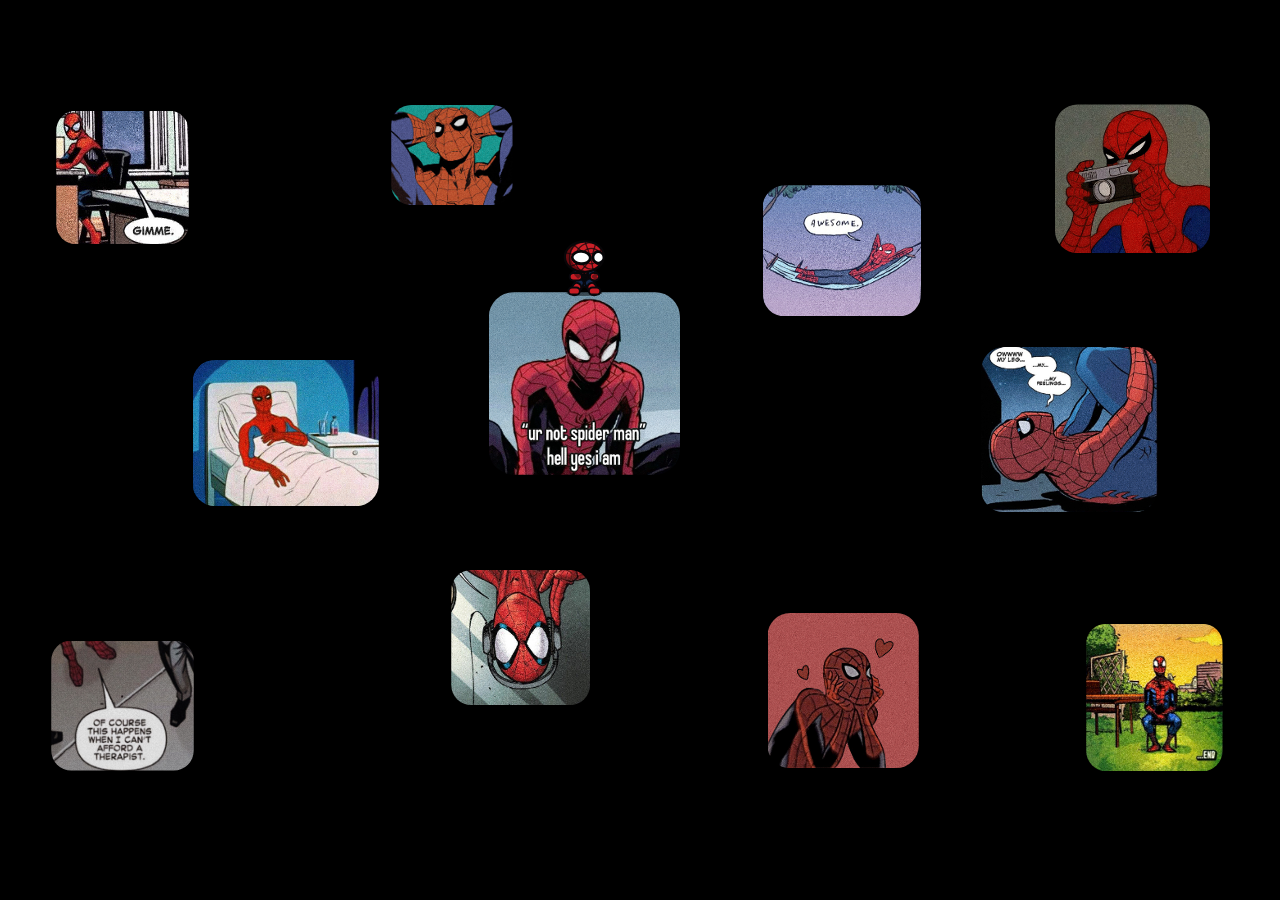
==== commit 0c972502: "updated v1" ====
--- a/index.html
+++ b/index.html
@@ -449,6 +449,8 @@
         pendingDoubleBlink: false,
         // Click flip/wave state (when clicking directly on Spider-Man)
         flipTimer: 0,
+        handWorldX: 0,         // Exact world X of Spider-Man's web-shooting hand
+        handWorldY: 0,         // Exact world Y of Spider-Man's web-shooting hand
         initialized: false
       };
 
@@ -717,8 +719,8 @@
         if (spidey.isSwinging && spidey.swingT < 0.85) {
           trailingWeb.active = true;
           trailingWeb.alpha = 0.65;
-          trailingWeb.handX = spidey.x;
-          trailingWeb.handY = spidey.y - 12 * uniformScale;
+          trailingWeb.handX = spidey.handWorldX || spidey.x;
+          trailingWeb.handY = spidey.handWorldY || (spidey.y - 12 * uniformScale);
           trailingWeb.anchorX = spidey.anchorX;
           trailingWeb.anchorY = spidey.anchorY;
         }
@@ -1125,19 +1127,6 @@
         ctx.strokeStyle = '#f6faff';
         ctx.lineWidth = Math.max(1.3, 1.8 * uniformScale);
         ctx.stroke();
-
-        if (shootProgress >= 0.99) {
-          ctx.globalAlpha = alpha * 0.9;
-          ctx.fillStyle = '#ffffff';
-          for (let k = 1; k <= 3; k++) {
-            const frac = k * 0.25;
-            const nx = x1 + (endX - x1) * frac;
-            const ny = y1 + (endY - y1) * frac;
-            ctx.beginPath();
-            ctx.arc(nx, ny, 1.5 * uniformScale, 0, Math.PI * 2);
-            ctx.fill();
-          }
-        }
 
         if (shootProgress > 0.85) {
           const r = 6.5 * uniformScale;
@@ -1403,7 +1392,9 @@
           }
 
           const shootP = Math.min(1, clickEffect.timer / 0.14);
-          drawWebLine(spidey.x, spidey.y - 12 * s, tx, ty, shootP, alpha * 0.85);
+          const handX = spidey.handWorldX || spidey.x;
+          const handY = spidey.handWorldY || (spidey.y - 12 * s);
+          drawWebLine(handX, handY, tx, ty, shootP, alpha * 0.85);
 
           // Comic "THWIP!" badge near Spider-Man
           const bx = spidey.x + spidey.facing * 24 * s;
@@ -1548,6 +1539,8 @@
           const sinA = Math.sin(bodyTilt);
           const worldHandX = spidey.x + (localHandX * cosA - localHandY * sinA);
           const worldHandY = (spidey.y - 12 * s) + (localHandX * sinA + localHandY * cosA);
+          spidey.handWorldX = worldHandX;
+          spidey.handWorldY = worldHandY;
 
           if (webAttached) {
             drawWebLine(worldHandX, worldHandY, spidey.anchorX, spidey.anchorY, shootProgress, webAlpha);
@@ -1567,8 +1560,20 @@
           drawChibiTorso(0, -1.5 * s, 11.2 * s, 10.5 * s, s);
 
           drawOutlinedSegment(4.2 * dir * s, -4.5 * s, 9.5 * dir * s, -18.5 * s, 3.8 * s, '#c81d25', ink);
-          drawOutlinedSegment(-4.2 * dir * s, -4.0 * s, -10.5 * dir * s, -1.0 * s, 3.8 * s, '#13284c', ink);
-          drawOutlinedSegment(-8.0 * dir * s, -2.2 * s, -11.0 * dir * s, -0.5 * s, 3.8 * s, '#c81d25', ink);
+          // Trailing chibi arm (aims at click target if a click "THWIP!" web is active during swing)
+          let freeArmEndX = -11.0 * dir * s;
+          let freeArmEndY = -0.5 * s;
+          if (clickEffect.active && !clickEffect.isSpideyClick) {
+            freeArmEndX = 8.5 * dir * s;
+            freeArmEndY = 2.0 * s;
+          }
+          drawOutlinedSegment(-4.2 * dir * s, -4.0 * s, freeArmEndX * 0.75, freeArmEndY * 0.75 - 1.0 * s, 3.8 * s, '#13284c', ink);
+          drawOutlinedSegment(freeArmEndX * 0.75, freeArmEndY * 0.75 - 1.0 * s, freeArmEndX, freeArmEndY, 3.8 * s, '#c81d25', ink);
+
+          if (clickEffect.active && !clickEffect.isSpideyClick) {
+            spidey.handWorldX = spidey.x + (freeArmEndX * cosA - freeArmEndY * sinA);
+            spidey.handWorldY = (spidey.y - 12 * s) + (freeArmEndX * sinA + freeArmEndY * cosA);
+          }
 
           drawChibiHead(1.2 * dir * s, -15.2 * s, s, spidey.facingScale, t < 0.22 ? 0.55 : 0.0);
         } else {
@@ -1591,7 +1596,12 @@
           const scaleXPerch = 1 + (totalCrouch + modeCrouch * 0.4) * 0.65;
           const scaleYPerch = 1 - (totalCrouch + modeCrouch);
 
-          ctx.translate(spidey.x, spidey.y - spidey.turnHop);
+          let worldOriginX = spidey.x;
+          let worldOriginY = spidey.y - spidey.turnHop;
+          let worldRot = 0;
+          let worldFlipY = 1;
+
+          ctx.translate(worldOriginX, worldOriginY);
 
           // Apply orientation transform for Top-Row randomized perch modes or Web-Hang deep idle
           const isWebHangDeep = (deep > 0.05 && spidey.deepIdleMode === DEEP_IDLE_WEB_HANG && spidey.perchMode !== PERCH_BOTTOM_UPSIDE_DOWN);
@@ -1603,20 +1613,28 @@
             }
             ctx.translate(0, dropDist);
             ctx.scale(1, -1);
+            worldOriginY += dropDist;
+            worldFlipY = -1;
           } else if (spidey.perchMode === PERCH_SIDE_EDGE) {
             // Sit/perch on the inner vertical side border of a top-row card
             const sideDir = cards[spidey.currentCard].sideDir;
-            ctx.rotate(sideDir * Math.PI * 0.5);
+            worldRot = sideDir * Math.PI * 0.5;
+            ctx.rotate(worldRot);
           } else if (isWebHangDeep) {
             // Deep Idle Mode 2: Hang upside-down from a web thread below the top border
             const hangDrop = 34 * deep * s;
             drawWebLine(0, 0, 0, hangDrop, 1.0, 0.9 * deep);
             ctx.translate(0, hangDrop);
-            ctx.rotate(Math.PI * deep);
+            worldOriginY += hangDrop;
+            worldRot = Math.PI * deep;
+            ctx.rotate(worldRot);
           } else if (deep > 0.05 && spidey.deepIdleMode === DEEP_IDLE_LIE_DOWN) {
             // Deep Idle Mode 1: Lie down comfortably on the card edge
-            ctx.translate(0, 3.5 * deep * s);
-            ctx.rotate(-0.42 * deep * spidey.facing);
+            const lieDrop = 3.5 * deep * s;
+            ctx.translate(0, lieDrop);
+            worldOriginY += lieDrop;
+            worldRot = -0.42 * deep * spidey.facing;
+            ctx.rotate(worldRot);
           }
 
           // Excited click backflip + wave when the user clicks Spider-Man
@@ -1624,7 +1642,10 @@
             const flipP = 1 - spidey.flipTimer;
             const jumpH = Math.sin(flipP * Math.PI) * 26 * s;
             ctx.translate(0, -jumpH);
-            ctx.rotate(flipP * Math.PI * 2 * spidey.facing);
+            worldOriginY -= jumpH * worldFlipY;
+            const flipAngle = flipP * Math.PI * 2 * spidey.facing;
+            ctx.rotate(flipAngle);
+            worldRot += flipAngle * worldFlipY;
           }
 
           ctx.scale(scaleXPerch, scaleYPerch);
@@ -1674,17 +1695,40 @@
 
           const lShoulderX = -5.0 * s;
           const lShoulderY = torsoCenterY - 2.6 * s;
-          const lElbowX = standLElbowX * (1 - sit) + sitLElbowX * sit - yawnStretch * 2.5 * s;
-          const lElbowY = standLElbowY * (1 - sit) + sitLElbowY * sit - yawnStretch * 8.5 * s;
-          const lHandX = standLHandX * (1 - sit) + sitLHandX * sit - yawnStretch * 3.0 * s;
-          const lHandY = standLHandY * (1 - sit) + sitLHandY * sit - yawnStretch * 14.0 * s;
+          let lElbowX = standLElbowX * (1 - sit) + sitLElbowX * sit - yawnStretch * 2.5 * s;
+          let lElbowY = standLElbowY * (1 - sit) + sitLElbowY * sit - yawnStretch * 8.5 * s;
+          let lHandX = standLHandX * (1 - sit) + sitLHandX * sit - yawnStretch * 3.0 * s;
+          let lHandY = standLHandY * (1 - sit) + sitLHandY * sit - yawnStretch * 14.0 * s;
 
           const rShoulderX = 5.0 * s;
           const rShoulderY = torsoCenterY - 2.6 * s;
-          const rElbowX = standRElbowX * (1 - sit) + sitRElbowX * sit + yawnStretch * 2.5 * s;
-          const rElbowY = standRElbowY * (1 - sit) + sitRElbowY * sit - yawnStretch * 8.5 * s;
-          const rHandX = standRHandX * (1 - sit) + sitRHandX * sit + yawnStretch * 3.0 * s;
-          const rHandY = standRHandY * (1 - sit) + sitRHandY * sit - yawnStretch * 14.0 * s;
+          let rElbowX = standRElbowX * (1 - sit) + sitRElbowX * sit + yawnStretch * 2.5 * s;
+          let rElbowY = standRElbowY * (1 - sit) + sitRElbowY * sit - yawnStretch * 8.5 * s;
+          let rHandX = standRHandX * (1 - sit) + sitRHandX * sit + yawnStretch * 3.0 * s;
+          let rHandY = standRHandY * (1 - sit) + sitRHandY * sit - yawnStretch * 14.0 * s;
+
+          // If shooting a click "THWIP!" web while perched, extend the facing arm toward the clicked point
+          if (clickEffect.active && !clickEffect.isSpideyClick) {
+            if (spidey.facing >= 0) {
+              rElbowX = 8.2 * s;
+              rElbowY = torsoCenterY - 3.5 * s;
+              rHandX = 11.8 * s;
+              rHandY = torsoCenterY - 4.2 * s;
+            } else {
+              lElbowX = -8.2 * s;
+              lElbowY = torsoCenterY - 3.5 * s;
+              lHandX = -11.8 * s;
+              lHandY = torsoCenterY - 4.2 * s;
+            }
+          }
+
+          // Compute exact world coordinates of the active web-shooting hand
+          const activeLocalHandX = (spidey.facing >= 0 ? rHandX : lHandX) * scaleXPerch;
+          const activeLocalHandY = (spidey.facing >= 0 ? rHandY : lHandY) * scaleYPerch * worldFlipY;
+          const cosR = Math.cos(worldRot);
+          const sinR = Math.sin(worldRot);
+          spidey.handWorldX = worldOriginX + (activeLocalHandX * cosR - activeLocalHandY * sinR);
+          spidey.handWorldY = worldOriginY + (activeLocalHandX * sinR + activeLocalHandY * cosR);
 
           // Unified Z-Order Step 1: Chibi Torso
           drawChibiTorso(0, torsoCenterY, 11.3 * s, 10.2 * s, s);
@@ -1701,17 +1745,6 @@
           const rKneeY = (-3.4 * (1 - sit) + 2.2 * sit) * s;
           const rFootX = (6.8 * (1 - sit) + 4.0 * sit) * s + rightKickX;
           const rFootY = (-0.8 * (1 - sit) + 10.8 * sit) * s + rightKickY;
-
-          if (sit > 0.05) {
-            ctx.save();
-            ctx.globalAlpha = 0.32 * sit;
-            ctx.fillStyle = '#000000';
-            ctx.beginPath();
-            ctx.ellipse(lFootX, lFootY + 1.0 * s, 3.0 * s, 3.8 * s, 0, 0, Math.PI * 2);
-            ctx.ellipse(rFootX, rFootY + 1.0 * s, 3.0 * s, 3.8 * s, 0, 0, Math.PI * 2);
-            ctx.fill();
-            ctx.restore();
-          }
 
           if (sit < 0.85) {
             ctx.save();
@@ -2128,6 +2161,22 @@
         targetAudioEnergy = Math.min(1, bassSum / bins);
       };
 
+      // Tiny public API: the character remains self-contained in this HTML file,
+      // but can also be controlled by another script or a host wallpaper panel.
+      // Example: SpiderManChibi.setScale(1.35); SpiderManChibi.setVisible(false);
+      window.SpiderManChibi = {
+        setScale: function (value) {
+          config.spideyScale = Math.max(0.6, Math.min(2.0, Number(value) || 1.15));
+        },
+        setVisible: function (value) {
+          config.showSpidey = Boolean(value);
+        },
+        swingTo: function (cardIndex) {
+          const idx = Math.max(0, Math.min(CARD_COUNT - 1, Number(cardIndex) || 0));
+          requestSwingToCard(idx);
+        }
+      };
+
       // Initialize layout and start animation loop
       handleResize();
       rafId = requestAnimationFrame(renderFrame);
@@ -2135,4 +2184,4 @@
   </script>
 </body>
 
-</html>+</html>
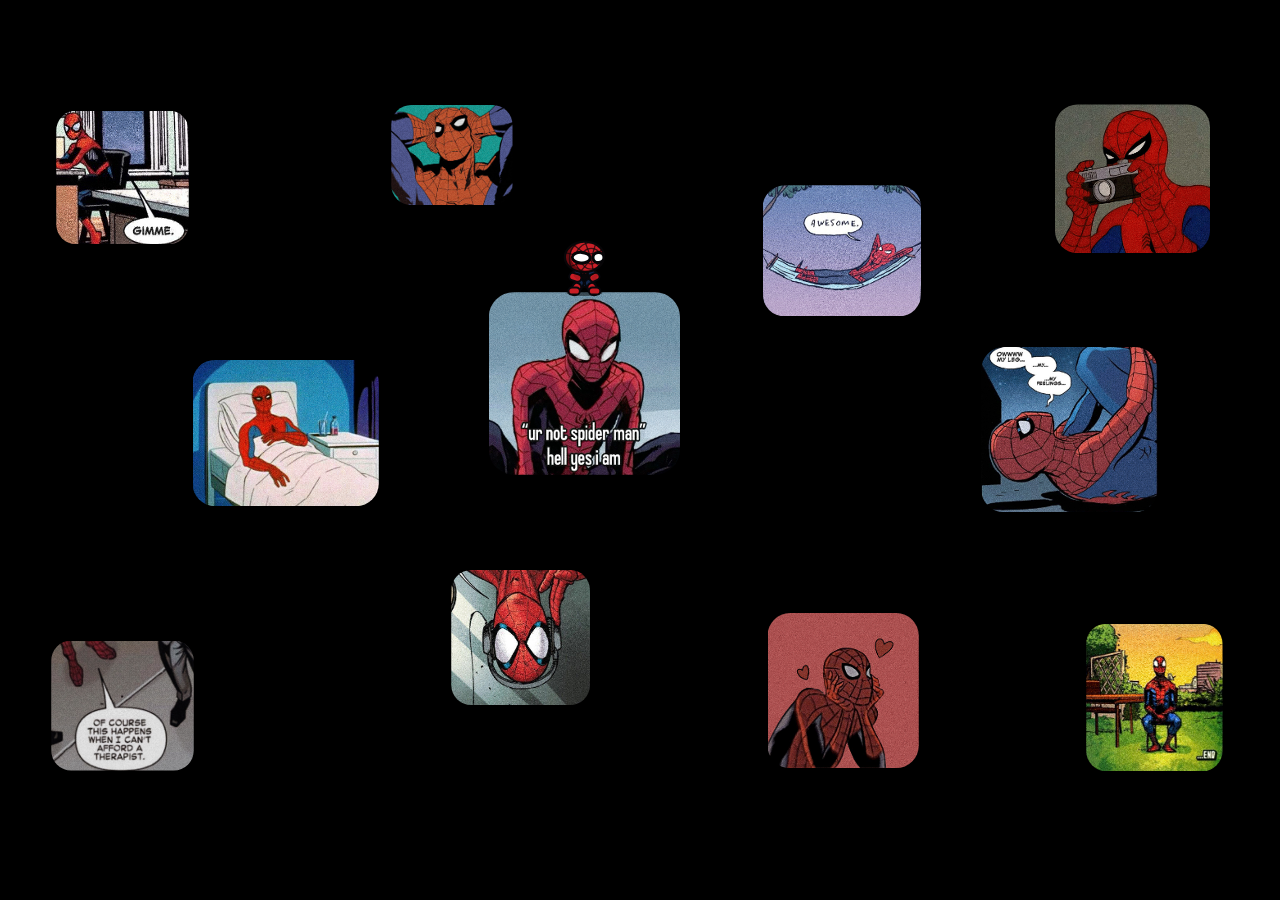
==== commit 82a0a897: "updated v2 - web design" ====
--- a/index.html
+++ b/index.html
@@ -458,11 +458,28 @@
       const trailingWeb = {
         active: false,
         alpha: 0,
-        handX: 0,
+        handX: 0,   // Free (released) end of the strand - falls under gravity
         handY: 0,
-        anchorX: 0,
+        vx: 0,
+        vy: 0,
+        anchorX: 0, // Still stuck to the surface it was shot at
         anchorY: 0
       };
+
+      /**
+       * Detaches the current swing web: the free end keeps a bit of Spider-Man's momentum
+       * and then droops/falls under gravity while fading out.
+       */
+      function releaseWebStrand(alphaStart) {
+        trailingWeb.active = true;
+        trailingWeb.alpha = alphaStart;
+        trailingWeb.handX = spidey.handWorldX || spidey.x;
+        trailingWeb.handY = spidey.handWorldY || (spidey.y - 12 * uniformScale);
+        trailingWeb.anchorX = spidey.anchorX;
+        trailingWeb.anchorY = spidey.anchorY;
+        trailingWeb.vx = spidey.vx * 0.35;
+        trailingWeb.vy = spidey.vy * 0.2;
+      }
 
       // Interactive "THWIP!" click web shot & comic bubble state
       const clickEffect = {
@@ -717,12 +734,7 @@
         if (targetCardIdx === spidey.currentCard || targetCardIdx < 0) return;
 
         if (spidey.isSwinging && spidey.swingT < 0.85) {
-          trailingWeb.active = true;
-          trailingWeb.alpha = 0.65;
-          trailingWeb.handX = spidey.handWorldX || spidey.x;
-          trailingWeb.handY = spidey.handWorldY || (spidey.y - 12 * uniformScale);
-          trailingWeb.anchorX = spidey.anchorX;
-          trailingWeb.anchorY = spidey.anchorY;
+          releaseWebStrand(0.85);
         }
 
         const previousCard = spidey.currentCard;
@@ -972,7 +984,11 @@
         }
 
         if (trailingWeb.active) {
-          trailingWeb.alpha -= dt * 1.8;
+          trailingWeb.alpha -= dt * 1.25;
+          trailingWeb.vy += 1100 * uniformScale * dt;      // gravity
+          trailingWeb.vx *= Math.exp(-3.0 * dt);            // air drag
+          trailingWeb.handX += trailingWeb.vx * dt;
+          trailingWeb.handY += trailingWeb.vy * dt;
           if (trailingWeb.alpha <= 0) {
             trailingWeb.alpha = 0;
             trailingWeb.active = false;
@@ -1048,7 +1064,13 @@
         spidey.endY = getCardPerchY(spidey.currentCard, spidey.nextPerchMode);
         updateLiveWebAnchor();
 
+        const prevSwingT = spidey.swingT;
         spidey.swingT += dt / spidey.swingDuration;
+
+        // Let go of the web near the end of the arc -> it droops and falls away
+        if (prevSwingT < 0.85 && spidey.swingT >= 0.85) {
+          releaseWebStrand(0.9);
+        }
 
         if (spidey.swingT >= 1) {
           spidey.swingT = 1;
@@ -1096,65 +1118,177 @@
         spidey.vy = (spidey.y - prevY) / dt;
       }
 
-      /**
-       * Draws a comic-book silk web strand without string allocations (uses globalAlpha).
-       */
-      function drawWebLine(x1, y1, x2, y2, shootProgress, alpha) {
+      // Pre-allocated buffers for the realistic web strand (zero heap allocations per frame)
+      const WEB_SEGMENTS = 20;
+      const STRAND_SAMPLES = 64;
+      const webPtX = new Float32Array(WEB_SEGMENTS + 1);
+      const webPtY = new Float32Array(WEB_SEGMENTS + 1);
+      // Irregular impact-splat tendrils (angles relative to the incoming web direction)
+      const SPLAT_ANGLES = new Float32Array([-2.55, -1.6, -0.75, 0.2, 1.05, 1.95, 2.75]);
+      const SPLAT_LENGTHS = new Float32Array([0.8, 1.15, 0.7, 1.05, 0.85, 1.2, 0.65]);
+
+      /**
+       * Draws a realistic silk web strand from (x1, y1) [shooter / hand] to (x2, y2) [anchor]:
+       * - tension:  0 = slack (sags under gravity) .. 1 = taut (straight)
+       * - wobble:   signed perpendicular vibration amplitude (snap-back / sway)
+       * - showSplat: draw the irregular glob + mini-web where the strand sticks
+       * Strand is tapered (thick at the hand, thin at the anchor), fades toward the anchor,
+       * and has two twisted fibres braided around the core. While flying, the tip is a liquid glob.
+       */
+      function drawWebLine(x1, y1, x2, y2, shootProgress, alpha, tension, wobble, showSplat) {
         if (alpha <= 0.01) return;
-
-        const endX = x1 + (x2 - x1) * shootProgress;
-        const endY = y1 + (y2 - y1) * shootProgress;
+        if (tension === undefined) tension = 1;
+        if (wobble === undefined) wobble = 0;
+        if (showSplat === undefined) showSplat = true;
+
+        const sp = Math.max(0, Math.min(1, shootProgress));
+        const tipX = x1 + (x2 - x1) * sp;
+        const tipY = y1 + (y2 - y1) * sp;
+        const dx = tipX - x1;
+        const dy = tipY - y1;
+        const len = Math.hypot(dx, dy);
+        if (len < 0.5) return;
+
+        const us = uniformScale;
+        const nx = -dy / len;
+        const ny = dx / len;
+        const tens = Math.max(0, Math.min(1, tension));
+        const sag = (1 - tens) * Math.min(len * 0.22, 70 * us);
+        const flight = 1 - sp;
+
+        // 1. Build the centre-line: gravity sag + vibration + in-flight ripple
+        for (let i = 0; i <= WEB_SEGMENTS; i++) {
+          const u = i / WEB_SEGMENTS;
+          const bell = Math.sin(u * Math.PI);
+          let off = wobble * (bell + 0.35 * Math.sin(u * Math.PI * 2));
+          off += Math.sin(u * Math.PI * 3 - elapsedTime * 22) * flight * 8 * us * bell;
+          webPtX[i] = x1 + dx * u + nx * off;
+          webPtY[i] = y1 + dy * u + ny * off + 4 * u * (1 - u) * sag;
+        }
 
         ctx.save();
+        const baseW = Math.max(1.3, 1.9 * us);
+
+        // 2. Tapered dark outline + silk core (butt caps per segment -> no alpha beading)
+        ctx.lineCap = 'butt';
+        ctx.strokeStyle = '#0f1423';
+        for (let i = 0; i < WEB_SEGMENTS; i++) {
+          const u = (i + 0.5) / WEB_SEGMENTS;
+          ctx.globalAlpha = alpha * 0.5 * (1 - 0.4 * u);
+          ctx.lineWidth = baseW * (1 - 0.55 * u) + 1.3 * us;
+          ctx.beginPath();
+          ctx.moveTo(webPtX[i], webPtY[i]);
+          ctx.lineTo(webPtX[i + 1], webPtY[i + 1]);
+          ctx.stroke();
+        }
+        ctx.strokeStyle = '#eef3fb';
+        for (let i = 0; i < WEB_SEGMENTS; i++) {
+          const u = (i + 0.5) / WEB_SEGMENTS;
+          ctx.globalAlpha = alpha * 0.85 * (1 - 0.45 * u);
+          ctx.lineWidth = baseW * (1 - 0.55 * u);
+          ctx.beginPath();
+          ctx.moveTo(webPtX[i], webPtY[i]);
+          ctx.lineTo(webPtX[i + 1], webPtY[i + 1]);
+          ctx.stroke();
+        }
+
+        // 3. Two twisted fibres braided around the core
         ctx.lineCap = 'round';
-
-        ctx.globalAlpha = alpha * 0.55;
-        ctx.strokeStyle = '#0f1423';
-        ctx.lineWidth = Math.max(2.4, 3.1 * uniformScale);
-        ctx.beginPath();
-        ctx.moveTo(x1, y1);
-        if (shootProgress < 0.99) {
-          const midX = (x1 + endX) * 0.5;
-          const midY = (y1 + endY) * 0.5;
-          const wave = Math.sin(shootProgress * Math.PI * 3) * (1 - shootProgress) * 14 * uniformScale;
-          ctx.quadraticCurveTo(midX + wave, midY, endX, endY);
-        } else {
-          ctx.lineTo(endX, endY);
-        }
-        ctx.stroke();
-
-        ctx.globalAlpha = alpha;
-        ctx.strokeStyle = '#f6faff';
-        ctx.lineWidth = Math.max(1.3, 1.8 * uniformScale);
-        ctx.stroke();
-
-        if (shootProgress > 0.85) {
-          const r = 6.5 * uniformScale;
-          ctx.globalAlpha = alpha * 0.92;
+        ctx.strokeStyle = '#ffffff';
+        ctx.lineWidth = Math.max(0.5, 0.62 * us);
+        const twists = Math.min(len / (15 * us), STRAND_SAMPLES * 0.22);
+        for (let k = 0; k < 2; k++) {
+          const phase = k * Math.PI;
+          ctx.globalAlpha = alpha * (k === 0 ? 0.75 : 0.45);
+          ctx.beginPath();
+          for (let j = 0; j <= STRAND_SAMPLES; j++) {
+            const u = j / STRAND_SAMPLES;
+            const f = u * WEB_SEGMENTS;
+            const i0 = Math.min(WEB_SEGMENTS - 1, f | 0);
+            const fr = f - i0;
+            const bx = webPtX[i0] + (webPtX[i0 + 1] - webPtX[i0]) * fr;
+            const by = webPtY[i0] + (webPtY[i0 + 1] - webPtY[i0]) * fr;
+            const tw = Math.sin(u * twists * Math.PI * 2 + phase) * baseW * 0.8 * (1 - 0.5 * u);
+            if (j === 0) ctx.moveTo(bx + nx * tw, by + ny * tw);
+            else ctx.lineTo(bx + nx * tw, by + ny * tw);
+          }
+          ctx.stroke();
+        }
+
+        const ux = dx / len;
+        const uy = dy / len;
+
+        if (sp < 0.999) {
+          // 4. Liquid glob at the flying tip (teardrop stretched along travel + trailing droplets)
+          ctx.fillStyle = '#ffffff';
+          ctx.globalAlpha = alpha;
+          ctx.beginPath();
+          ctx.ellipse(tipX, tipY, 3.2 * us, 2.1 * us, Math.atan2(uy, ux), 0, Math.PI * 2);
+          ctx.fill();
+          for (let d = 1; d <= 2; d++) {
+            const jitter = Math.sin(elapsedTime * 34 + d * 1.7) * 1.4 * us;
+            ctx.globalAlpha = alpha * (0.6 - d * 0.2);
+            ctx.beginPath();
+            ctx.ellipse(
+              tipX - ux * d * 5.5 * us + nx * jitter,
+              tipY - uy * d * 5.5 * us + ny * jitter,
+              (2.2 - d * 0.6) * us, (1.5 - d * 0.4) * us,
+              Math.atan2(uy, ux), 0, Math.PI * 2
+            );
+            ctx.fill();
+          }
+        } else if (showSplat) {
+          // 5. Irregular impact splat: uneven curved tendrils + scalloped mini-web + glob
+          const r = 7.5 * us;
+          ctx.translate(tipX, tipY);
+          ctx.rotate(Math.atan2(uy, ux));
+
           ctx.strokeStyle = '#ffffff';
-          ctx.lineWidth = Math.max(1.0, 1.25 * uniformScale);
-
+          ctx.globalAlpha = alpha * 0.9;
+          ctx.lineWidth = Math.max(0.9, 1.1 * us);
           ctx.beginPath();
-          ctx.moveTo(endX - r, endY);
-          ctx.lineTo(endX + r, endY);
-          ctx.moveTo(endX, endY - r);
-          ctx.lineTo(endX, endY + r);
-          ctx.moveTo(endX - r * 0.72, endY - r * 0.72);
-          ctx.lineTo(endX + r * 0.72, endY + r * 0.72);
-          ctx.moveTo(endX - r * 0.72, endY + r * 0.72);
-          ctx.lineTo(endX + r * 0.72, endY - r * 0.72);
+          for (let k = 0; k < SPLAT_ANGLES.length; k++) {
+            const a = SPLAT_ANGLES[k];
+            const l = SPLAT_LENGTHS[k] * r;
+            ctx.moveTo(0, 0);
+            ctx.quadraticCurveTo(
+              Math.cos(a + 0.28) * l * 0.55, Math.sin(a + 0.28) * l * 0.55,
+              Math.cos(a) * l, Math.sin(a) * l
+            );
+          }
           ctx.stroke();
 
+          ctx.globalAlpha = alpha * 0.55;
+          ctx.lineWidth = Math.max(0.6, 0.75 * us);
+          for (let ring = 0; ring < 2; ring++) {
+            const rf = ring === 0 ? 0.42 : 0.78;
+            ctx.beginPath();
+            const n = SPLAT_ANGLES.length;
+            for (let k = 0; k <= n; k++) {
+              const idx = k % n;
+              const a = SPLAT_ANGLES[idx];
+              const l = SPLAT_LENGTHS[idx] * r * rf;
+              const px = Math.cos(a) * l;
+              const py = Math.sin(a) * l;
+              if (k === 0) {
+                ctx.moveTo(px, py);
+              } else {
+                const pa = SPLAT_ANGLES[(k - 1) % n];
+                const midA = idx === 0 ? (pa + a + Math.PI * 2) * 0.5 : (pa + a) * 0.5;
+                const ml = (SPLAT_LENGTHS[(k - 1) % n] + SPLAT_LENGTHS[idx]) * 0.5 * r * rf * 0.72;
+                ctx.quadraticCurveTo(Math.cos(midA) * ml, Math.sin(midA) * ml, px, py);
+              }
+            }
+            ctx.stroke();
+          }
+
+          ctx.fillStyle = '#ffffff';
+          ctx.globalAlpha = alpha;
           ctx.beginPath();
-          ctx.arc(endX, endY, r * 0.52, 0, Math.PI * 2);
-          ctx.stroke();
-
-          ctx.globalAlpha = alpha;
-          ctx.fillStyle = '#ffffff';
-          ctx.beginPath();
-          ctx.arc(endX, endY, 2.0 * uniformScale, 0, Math.PI * 2);
+          ctx.ellipse(0, 0, 2.6 * us, 1.8 * us, 0.4, 0, Math.PI * 2);
           ctx.fill();
         }
+
         ctx.restore();
       }
 
@@ -1394,7 +1528,9 @@
           const shootP = Math.min(1, clickEffect.timer / 0.14);
           const handX = spidey.handWorldX || spidey.x;
           const handY = spidey.handWorldY || (spidey.y - 12 * s);
-          drawWebLine(handX, handY, tx, ty, shootP, alpha * 0.85);
+          const clickTau = clickEffect.timer - 0.14;
+          const clickWobble = clickTau > 0 ? 4 * uniformScale * Math.exp(-clickTau * 9) * Math.cos(clickTau * 42) : 0;
+          drawWebLine(handX, handY, tx, ty, shootP, alpha * 0.85, shootP < 1 ? 0.4 : 0.8, clickWobble, true);
 
           // Comic "THWIP!" badge near Spider-Man
           const bx = spidey.x + spidey.facing * 24 * s;
@@ -1476,7 +1612,10 @@
             trailingWeb.anchorX,
             trailingWeb.anchorY,
             1.0,
-            trailingWeb.alpha * 0.55
+            trailingWeb.alpha * 0.75,
+            0.0,
+            Math.sin(elapsedTime * 11) * 3 * uniformScale * trailingWeb.alpha,
+            true
           );
         }
 
@@ -1527,7 +1666,7 @@
 
           const webAttached = t < 0.85;
           const shootProgress = Math.min(1, t / 0.12);
-          const webAlpha = t < 0.76 ? 0.95 : Math.max(0, (0.86 - t) / 0.10) * 0.95;
+          const webAlpha = 0.95; // Released strand (trailingWeb) takes over at t = 0.85
 
           const swingAngle = Math.atan2(spidey.vy, spidey.vx * dir) * 0.32 * dir;
           const releaseFlip = t > 0.78 ? Math.sin(((t - 0.78) / 0.22) * Math.PI) * 0.4 * dir : 0;
@@ -1543,7 +1682,17 @@
           spidey.handWorldY = worldHandY;
 
           if (webAttached) {
-            drawWebLine(worldHandX, worldHandY, spidey.anchorX, spidey.anchorY, shootProgress, webAlpha);
+            // Slack while shooting -> pulls taut through the bottom of the arc -> eases before release
+            let webTension = 0.3;
+            let webWobble = 0;
+            if (shootProgress >= 1) {
+              const pull = Math.min(1, Math.max(0, (t - 0.12) / 0.16));
+              const ease = t > 0.68 ? Math.max(0, 1 - (t - 0.68) / 0.17) : 1;
+              webTension = 0.3 + 0.7 * pull * (0.6 + 0.4 * ease);
+              const tau = (t - 0.12) * spidey.swingDuration; // seconds since the web stuck
+              webWobble = 6 * uniformScale * Math.exp(-tau * 10) * Math.cos(tau * 48);
+            }
+            drawWebLine(worldHandX, worldHandY, spidey.anchorX, spidey.anchorY, shootProgress, webAlpha, webTension, webWobble, true);
           }
 
           ctx.translate(spidey.x, spidey.y - 12 * s);
@@ -1609,7 +1758,7 @@
             // Hang upside-down from the bottom edge of a top-row card (with a short web line if sitting/chilling)
             const dropDist = 8.0 * sit * s;
             if (dropDist > 1.0) {
-              drawWebLine(0, 0, 0, dropDist + 4 * s, 1.0, 0.9);
+              drawWebLine(0, 0, 0, dropDist + 4 * s, 1.0, 0.9, 1.0, Math.sin(elapsedTime * 2.3) * 0.6 * s, false);
             }
             ctx.translate(0, dropDist);
             ctx.scale(1, -1);
@@ -1623,7 +1772,7 @@
           } else if (isWebHangDeep) {
             // Deep Idle Mode 2: Hang upside-down from a web thread below the top border
             const hangDrop = 34 * deep * s;
-            drawWebLine(0, 0, 0, hangDrop, 1.0, 0.9 * deep);
+            drawWebLine(0, 0, 0, hangDrop, 1.0, 0.9 * deep, 1.0, Math.sin(elapsedTime * 1.9) * 1.2 * s, false);
             ctx.translate(0, hangDrop);
             worldOriginY += hangDrop;
             worldRot = Math.PI * deep;
@@ -2184,4 +2333,4 @@
   </script>
 </body>
 
-</html>
+</html>
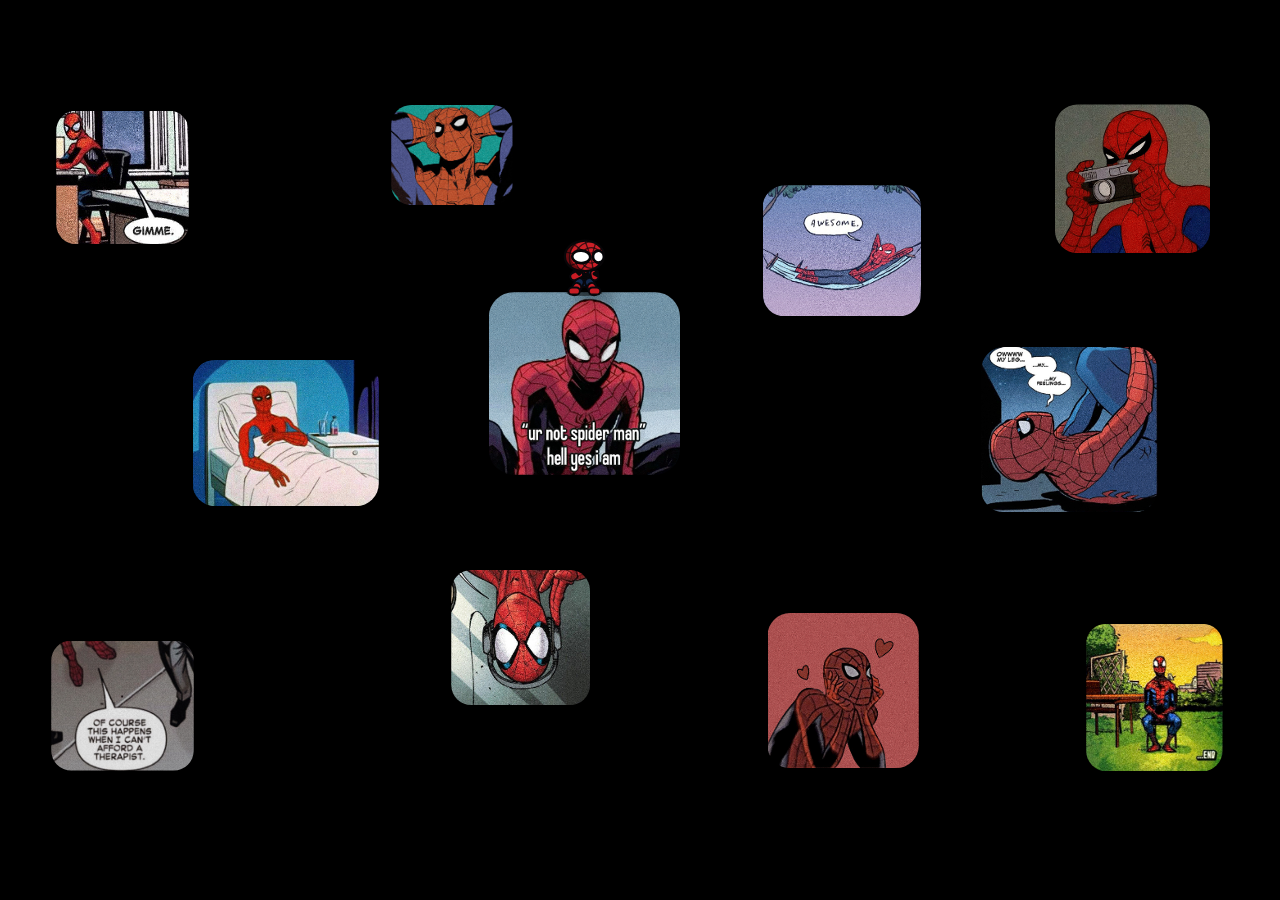
==== commit ae6a842a: "updated v3 - web design" ====
--- a/index.html
+++ b/index.html
@@ -119,6 +119,7 @@
 
       // Pre-rendered seamless film grain / halftone pattern
       let grainPattern = null;
+      let grainCanvas = null; // Source tile, reused to bake grain into each card cache
 
       function createFilmGrainPattern() {
         const gCanvas = document.createElement('canvas');
@@ -143,6 +144,7 @@
         }
         gCtx.putImageData(imgData, 0, 0);
         grainPattern = ctx.createPattern(gCanvas, 'repeat');
+        grainCanvas = gCanvas;
       }
 
       // Pre-allocated subtle background dust pool (capped at 120, zero heap allocation in loop)
@@ -296,6 +298,20 @@
         cCtx.imageSmoothingEnabled = true;
         cCtx.imageSmoothingQuality = 'high';
         cCtx.drawImage(card.img, card.sx, card.sy, card.sw, card.sh, 0, 0, targetW, targetH);
+
+        // Bake the risograph / film grain overlay into the cache once (saves a full-card
+        // overlay composite per card per frame)
+        if (config.grainAmount > 0.005) {
+          if (!grainCanvas) createFilmGrainPattern();
+          const bakedPattern = cCtx.createPattern(grainCanvas, 'repeat');
+          cCtx.save();
+          cCtx.globalAlpha = config.grainAmount;
+          cCtx.globalCompositeOperation = 'overlay';
+          cCtx.scale(dpr, dpr);
+          cCtx.fillStyle = bakedPattern;
+          cCtx.fillRect(0, 0, targetW / dpr, targetH / dpr);
+          cCtx.restore();
+        }
         card.cacheW = targetW;
         card.cacheH = targetH;
       }
@@ -402,6 +418,62 @@
       const DEEP_IDLE_YAWN = 0;
       const DEEP_IDLE_LIE_DOWN = 1;
       const DEEP_IDLE_WEB_HANG = 2;
+
+      // Swing modes
+      const SWING_PENDULUM = 0; // Real pendulum arc around the web anchor
+      const SWING_ZIP = 1;      // Web-zip: fire a web at the target and get yanked to it
+
+      // Time of day (checked once a minute, never inside the render loop)
+      const TOD_DAY = 0;
+      const TOD_NIGHT = 1;   // 23:00 - 05:00 -> drowsy, falls asleep sooner
+      const TOD_MORNING = 2; // 06:00 - 10:00 -> coffee mug while sitting, yawns
+      let timeOfDayMode = TOD_DAY;
+      function updateTimeOfDay() {
+        const h = new Date().getHours();
+        timeOfDayMode = (h >= 23 || h < 5) ? TOD_NIGHT : ((h >= 6 && h < 10) ? TOD_MORNING : TOD_DAY);
+      }
+      updateTimeOfDay();
+      setInterval(updateTimeOfDay, 60000);
+
+      function getDeepIdleDelay() {
+        return timeOfDayMode === TOD_NIGHT ? Math.min(config.deepIdleDelay, 9.0) : config.deepIdleDelay;
+      }
+
+      // Hover reactions for special cards (indexed by card index)
+      const REACT_NONE = 0;
+      const REACT_GIMME = 1;
+      const REACT_AWESOME = 2;
+      const REACT_CAMERA = 3;
+      const REACT_HELLYES = 4;
+      const REACT_OWW = 5;
+      const REACT_SWEAT = 6;
+      const REACT_MUSIC = 7;
+      const REACT_HEARTS = 8;
+      const REACT_CONFUSED = 9;
+      const REACT_OUCH = 10;
+      const REACT_CHILL = 11;
+      const CARD_REACTIONS = new Int8Array([
+        REACT_GIMME,    // 0 "GIMME."
+        REACT_CONFUSED, // 1 hands on head
+        REACT_AWESOME,  // 2 "AWESOME." hammock
+        REACT_CAMERA,   // 3 holding camera
+        REACT_OUCH,     // 4 hospital bed
+        REACT_HELLYES,  // 5 "hell yes i am"
+        REACT_OWW,      // 6 "OWWW MY LEG"
+        REACT_SWEAT,    // 7 therapist
+        REACT_MUSIC,    // 8 headphones
+        REACT_HEARTS,   // 9 hands on cheeks with hearts
+        REACT_CHILL     // 10 park chair
+      ]);
+
+      // Pendulum time-warp table: maps normalized time -> angle fraction so he speeds up
+      // through the bottom of the arc and slows near the top (energy conservation)
+      const PEND_SAMPLES = 48;
+      const pendTimeTable = new Float32Array(PEND_SAMPLES + 1);
+      let pendTh0 = 0;
+      let pendTh1 = 0;
+      let pendR0 = 0;
+      let pendR1 = 0;
 
       /**
        * Chibi Spider-Man Swinging & Idle State Machine (Pre-allocated, zero GC pressure)
@@ -451,6 +523,26 @@
         flipTimer: 0,
         handWorldX: 0,         // Exact world X of Spider-Man's web-shooting hand
         handWorldY: 0,         // Exact world Y of Spider-Man's web-shooting hand
+        headWorldX: 0,         // World position of his head (eye tracking, reactions, cast shadow)
+        headWorldY: 0,
+        headRot: 0,            // World rotation / flip of the head (for eye-tracking space)
+        headFlipY: 1,
+        // Swing mode state
+        swingMode: SWING_PENDULUM,
+        endIsCard: true,
+        isChainSegment: false, // True during web #1 of a two-web long-distance swing
+        chainTargetCard: -1,
+        carryVx: 0,
+        carryVy: 0,
+        carryTime: 0,
+        // Eye tracking & reactions
+        lookX: 0,
+        lookY: 0,
+        cursorNear: 0,
+        windBlend: 0,
+        windDir: 1,
+        reactionCode: 0,
+        reactionBlend: 0,
         initialized: false
       };
 
@@ -479,6 +571,124 @@
         trailingWeb.anchorY = spidey.anchorY;
         trailingWeb.vx = spidey.vx * 0.35;
         trailingWeb.vy = spidey.vy * 0.2;
+        // Leave a lingering web tag where the strand was stuck
+        addWebTag(
+          spidey.anchorX, spidey.anchorY,
+          Math.atan2(spidey.anchorY - trailingWeb.handY, spidey.anchorX - trailingWeb.handX),
+          spidey.anchorCard, spidey.anchorRelX, spidey.anchorRelY
+        );
+      }
+
+      // Lingering web tags: faded splats + short dangling threads that fade out over ~30s
+      const TAG_POOL = 14;
+      const TAG_LIFETIME = 30;
+      const tagX = new Float32Array(TAG_POOL);
+      const tagY = new Float32Array(TAG_POOL);
+      const tagAngle = new Float32Array(TAG_POOL);
+      const tagAge = new Float32Array(TAG_POOL).fill(999);
+      const tagCard = new Int16Array(TAG_POOL);
+      const tagRelX = new Float32Array(TAG_POOL);
+      const tagRelY = new Float32Array(TAG_POOL);
+      const tagSeed = new Float32Array(TAG_POOL);
+      let tagCursor = 0;
+
+      function addWebTag(x, y, angle, cardIdx, relX, relY) {
+        const i = tagCursor;
+        tagCursor = (tagCursor + 1) % TAG_POOL;
+        tagX[i] = x;
+        tagY[i] = y;
+        tagAngle[i] = angle;
+        tagCard[i] = cardIdx;
+        tagRelX[i] = relX;
+        tagRelY[i] = relY;
+        tagAge[i] = 0;
+        tagSeed[i] = Math.random();
+      }
+
+      function updateWebTags(dt) {
+        for (let i = 0; i < TAG_POOL; i++) {
+          if (tagAge[i] < TAG_LIFETIME) tagAge[i] += dt;
+        }
+      }
+
+      function drawWebTags() {
+        const us = uniformScale;
+        for (let i = 0; i < TAG_POOL; i++) {
+          const age = tagAge[i];
+          if (age >= TAG_LIFETIME) continue;
+          let x = tagX[i];
+          let y = tagY[i];
+          const ci = tagCard[i];
+          if (ci >= 0) {
+            const c = cards[ci];
+            const sc = c.scale * (1 + audioEnergy * 0.025);
+            x = (c.cx + c.offsetX) + tagRelX[i] * c.baseW * sc;
+            y = (c.cy + c.offsetY) + tagRelY[i] * c.baseH * sc;
+          }
+          const life = 1 - age / TAG_LIFETIME;
+          const a = 0.42 * Math.min(1, age / 0.6) * life * Math.sqrt(life);
+          if (a < 0.01) continue;
+
+          drawSplatAt(x, y, tagAngle[i], 6.0 * us, a);
+
+          // Short dangling remnant thread swaying slightly
+          const len = (7 + tagSeed[i] * 8) * us;
+          const sway = Math.sin(elapsedTime * 1.7 + tagSeed[i] * 6.0) * 2.2 * us;
+          ctx.save();
+          ctx.globalAlpha = a * 0.8;
+          ctx.strokeStyle = '#eef3fb';
+          ctx.lineWidth = Math.max(0.6, 0.8 * us);
+          ctx.lineCap = 'round';
+          ctx.beginPath();
+          ctx.moveTo(x, y);
+          ctx.quadraticCurveTo(x + sway * 0.4, y + len * 0.55, x + sway, y + len);
+          ctx.stroke();
+          ctx.restore();
+        }
+      }
+
+      // Pre-rendered soft shadow sprite for Spider-Man's cast shadow onto cards
+      const shadowSprite = document.createElement('canvas');
+      shadowSprite.width = 64;
+      shadowSprite.height = 64;
+      (function () {
+        const g = shadowSprite.getContext('2d');
+        const grad = g.createRadialGradient(32, 32, 2, 32, 32, 32);
+        grad.addColorStop(0, 'rgba(0,0,0,0.85)');
+        grad.addColorStop(0.55, 'rgba(0,0,0,0.42)');
+        grad.addColorStop(1, 'rgba(0,0,0,0)');
+        g.fillStyle = grad;
+        g.fillRect(0, 0, 64, 64);
+      })();
+
+      /**
+       * Casts a soft shadow from Spider-Man (light from the top-left) onto whichever card
+       * lies behind him, clipped to that card - so he reads as standing in front of it.
+       */
+      function drawSpideyCastShadow() {
+        if (!config.showSpidey || !spidey.initialized || !spidey.headWorldX) return;
+        const s = uniformScale * config.spideyScale;
+        const bx = (spidey.x + spidey.headWorldX) * 0.5 + 7 * s;
+        const by = (spidey.y + spidey.headWorldY) * 0.5 + 10 * s;
+        for (let i = CARD_COUNT - 1; i >= 0; i--) {
+          const c = cards[drawOrder[i]];
+          if (!c.loaded) continue;
+          const sc = c.scale * (1 + audioEnergy * 0.025);
+          const hw = c.baseW * sc * 0.5;
+          const hh = c.baseH * sc * 0.5;
+          const cx = c.cx + c.offsetX;
+          const cy = c.cy + c.offsetY;
+          if (Math.abs(bx - cx) > hw + 14 * s || Math.abs(by - cy) > hh + 14 * s) continue;
+          ctx.save();
+          traceRoundedRect(cx - hw, cy - hh, hw * 2, hh * 2, c.baseRadius * sc);
+          ctx.clip();
+          ctx.globalAlpha = spidey.isSwinging ? 0.22 : 0.34;
+          const w = 40 * s;
+          const h = 46 * s;
+          ctx.drawImage(shadowSprite, bx - w * 0.5, by - h * 0.5, w, h);
+          ctx.restore();
+          break;
+        }
       }
 
       // Interactive "THWIP!" click web shot & comic bubble state
@@ -728,62 +938,190 @@
       }
 
       /**
-       * Executes the pendulum web swing immediately, optionally preserving mid-air velocity.
+       * Decides how Spider-Man travels to `targetCardIdx`:
+       * - Web-zip: target is clearly higher (or very close) -> fire web at it and get yanked up.
+       * - Two-web swing: very long horizontal jumps -> swing, let go mid-air, fire a 2nd web.
+       * - Pendulum swing: everything else.
        */
       function launchSwingNow(targetCardIdx, carryVelocity) {
         if (targetCardIdx === spidey.currentCard || targetCardIdx < 0) return;
 
-        if (spidey.isSwinging && spidey.swingT < 0.85) {
+        if (spidey.isSwinging && isWebStillAttached()) {
           releaseWebStrand(0.85);
         }
 
         const previousCard = spidey.currentCard;
-        const chosenMode = choosePerchModeForCard(targetCardIdx);
         spidey.originCard = previousCard;
-        spidey.startX = spidey.x;
-        spidey.startY = spidey.y;
         spidey.currentCard = targetCardIdx;
-        spidey.nextPerchMode = chosenMode;
-        spidey.endX = getCardPerchX(targetCardIdx, chosenMode);
-        spidey.endY = getCardPerchY(targetCardIdx, chosenMode);
+        spidey.nextPerchMode = choosePerchModeForCard(targetCardIdx);
+        spidey.isChainSegment = false;
+        spidey.chainTargetCard = -1;
 
         // Reset idle timers when launching a swing
         spidey.idleTime = 0;
         spidey.sassyBlend = 0;
         spidey.sitBlend = 0;
         spidey.deepIdleBlend = 0;
-
+        spidey.reactionBlend = 0;
+
+        const ex = getCardPerchX(targetCardIdx, spidey.nextPerchMode);
+        const ey = getCardPerchY(targetCardIdx, spidey.nextPerchMode);
+        const dx = ex - spidey.x;
+        const dy = ey - spidey.y;
+        const dist = Math.hypot(dx, dy);
+        const rise = spidey.y - ey; // > 0 when the target is higher
+        const us = uniformScale;
+
+        if ((rise > 50 * us && Math.abs(dx) < rise * 1.4) || (dist < 140 * us && rise > -20 * us)) {
+          beginSwingSegment(SWING_ZIP, ex, ey, true, previousCard, carryVelocity);
+        } else if (Math.abs(dx) > viewWidth * 0.42) {
+          // Two-web swing: web #1 carries him to a mid-air release point
+          const mx = spidey.x + dx * 0.5;
+          const my = Math.max(60 * us, Math.min(viewHeight * 0.55, Math.min(spidey.y, ey) - 30 * us));
+          spidey.isChainSegment = true;
+          spidey.chainTargetCard = targetCardIdx;
+          beginSwingSegment(SWING_PENDULUM, mx, my, false, previousCard, carryVelocity);
+        } else {
+          beginSwingSegment(SWING_PENDULUM, ex, ey, true, previousCard, carryVelocity);
+        }
+      }
+
+      function isWebStillAttached() {
+        if (!spidey.isSwinging) return false;
+        if (spidey.swingMode === SWING_ZIP) return spidey.swingT < 0.94;
+        return spidey.isChainSegment || spidey.swingT < 0.85;
+      }
+
+      /**
+       * Starts a single swing segment from Spider-Man's current position to (endX, endY).
+       */
+      function beginSwingSegment(mode, endX, endY, endIsCard, originCardIdx, carryVelocity) {
+        const us = uniformScale;
+        spidey.swingMode = mode;
+        spidey.startX = spidey.x;
+        spidey.startY = spidey.y;
+        spidey.endX = endX;
+        spidey.endY = endY;
+        spidey.endIsCard = endIsCard;
+
+        const dx = endX - spidey.startX;
+        const dy = endY - spidey.startY;
+        const dist = Math.hypot(dx, dy);
+        if (Math.abs(dx) > 2) spidey.facing = dx >= 0 ? 1 : -1;
+
+        const hasCarry = carryVelocity && (Math.abs(spidey.vx) + Math.abs(spidey.vy) > 20);
+        spidey.carryVx = hasCarry ? spidey.vx : 0;
+        spidey.carryVy = hasCarry ? spidey.vy : 0;
+        spidey.carryTime = hasCarry ? 0.2 : 0;
+
+        spidey.swingT = 0;
+        spidey.isSwinging = true;
+
+        if (mode === SWING_ZIP) {
+          spidey.swingDuration = Math.min(0.7, Math.max(0.42, 0.42 + (dist / Math.max(1, viewHeight)) * 0.3));
+          spidey.anchorCard = -1; // Anchor follows the live landing point every frame
+          spidey.anchorX = endX;
+          spidey.anchorY = endY;
+          return;
+        }
+
+        spidey.swingDuration = Math.min(1.1, Math.max(0.6, 0.5 + (dist / Math.max(1, viewWidth)) * 0.72));
+        resolvePhysicalWebAnchor(spidey.startX, spidey.startY, endX, endY, originCardIdx, endIsCard ? spidey.currentCard : -1);
+
+        // A pendulum needs its pivot above both ends - otherwise anchor to the top of the screen
+        if (spidey.anchorY > Math.min(spidey.startY, endY) - 25 * us) {
+          spidey.anchorX = Math.max(16, Math.min(viewWidth - 16, spidey.startX + dx * 0.55));
+          spidey.anchorY = 0;
+          spidey.anchorCard = -1;
+        }
+        buildPendulumTable();
+      }
+
+      /**
+       * Recomputes pendulum angles/radii from the live anchor (cards may drift under the magnet).
+       * Angles are measured from straight-down, positive to the right.
+       */
+      function computePendulumGeometry() {
+        const ax = spidey.anchorX;
+        const ay = spidey.anchorY;
+        pendTh0 = Math.atan2(spidey.startX - ax, spidey.startY - ay);
+        let th1 = Math.atan2(spidey.endX - ax, spidey.endY - ay);
+        if (th1 - pendTh0 > Math.PI) th1 -= Math.PI * 2;
+        else if (pendTh0 - th1 > Math.PI) th1 += Math.PI * 2;
+        pendTh1 = th1;
+        pendR0 = Math.hypot(spidey.startX - ax, spidey.startY - ay);
+        pendR1 = Math.hypot(spidey.endX - ax, spidey.endY - ay);
+      }
+
+      /**
+       * Builds the time-warp table using energy conservation: speed ~ sqrt(height dropped).
+       */
+      function buildPendulumTable() {
+        computePendulumGeometry();
+        const ax = spidey.anchorX;
+        const ay = spidey.anchorY;
+        const yRef = Math.min(spidey.startY, spidey.endY);
+        let maxY = yRef;
+        for (let i = 0; i <= PEND_SAMPLES; i++) {
+          const f = i / PEND_SAMPLES;
+          const th = pendTh0 + (pendTh1 - pendTh0) * f;
+          const r = pendR0 + (pendR1 - pendR0) * (f * f * (3 - 2 * f));
+          const y = ay + Math.cos(th) * r;
+          if (y > maxY) maxY = y;
+        }
+        const vMin2 = Math.max(30 * uniformScale, (maxY - yRef) * 0.22);
+        let px = spidey.startX;
+        let py = spidey.startY;
+        let total = 0;
+        pendTimeTable[0] = 0;
+        for (let i = 1; i <= PEND_SAMPLES; i++) {
+          const f = i / PEND_SAMPLES;
+          const th = pendTh0 + (pendTh1 - pendTh0) * f;
+          const r = pendR0 + (pendR1 - pendR0) * (f * f * (3 - 2 * f));
+          const x = ax + Math.sin(th) * r;
+          const y = ay + Math.cos(th) * r;
+          const yMid = (py + y) * 0.5;
+          const v = Math.sqrt(vMin2 + 2 * Math.max(0, yMid - yRef));
+          total += Math.hypot(x - px, y - py) / v;
+          pendTimeTable[i] = total;
+          px = x;
+          py = y;
+        }
+        for (let i = 0; i <= PEND_SAMPLES; i++) {
+          pendTimeTable[i] = total > 0 ? pendTimeTable[i] / total : i / PEND_SAMPLES;
+        }
+      }
+
+      function computePendulumPosition(t) {
+        let i = 0;
+        while (i < PEND_SAMPLES - 1 && pendTimeTable[i + 1] < t) i++;
+        const ta = pendTimeTable[i];
+        const tb = pendTimeTable[i + 1];
+        const local = tb > ta ? Math.max(0, Math.min(1, (t - ta) / (tb - ta))) : 0;
+        const f = Math.max(0, Math.min(1, (i + local) / PEND_SAMPLES));
+        computePendulumGeometry();
+        const th = pendTh0 + (pendTh1 - pendTh0) * f;
+        const r = pendR0 + (pendR1 - pendR0) * (f * f * (3 - 2 * f));
+        spidey.x = spidey.anchorX + Math.sin(th) * r;
+        spidey.y = spidey.anchorY + Math.cos(th) * r;
+      }
+
+      /**
+       * Web-zip: hold while the web flies (t < 0.16), then a hard yank that eases into the landing.
+       */
+      function computeZipPosition(t) {
+        const hold = 0.16;
+        const k = t <= hold ? 0 : (t - hold) / (1 - hold);
+        const e = 1 - Math.pow(1 - k, 2.6);
         const dx = spidey.endX - spidey.startX;
         const dy = spidey.endY - spidey.startY;
-        const dist = Math.hypot(dx, dy);
-
-        spidey.facing = dx >= 0 ? 1 : -1;
-
-        const normDist = dist / Math.max(1, viewWidth);
-        spidey.swingDuration = Math.min(1.08, Math.max(0.55, 0.50 + normDist * 0.72));
-        spidey.swingT = 0;
-        spidey.isSwinging = true;
-
-        resolvePhysicalWebAnchor(spidey.startX, spidey.startY, spidey.endX, spidey.endY, previousCard, targetCardIdx);
-
-        const midX = (spidey.startX + spidey.endX) * 0.5;
-        const midY = (spidey.startY + spidey.endY) * 0.5;
-        const ropeLen = Math.hypot(midX - spidey.anchorX, Math.max(spidey.startY, spidey.endY) - spidey.anchorY);
-        const gravitySag = Math.min(155 * uniformScale, Math.max(42 * uniformScale, Math.min(dist * 0.32, ropeLen * 0.35)));
-
-        const defaultCtrlX = midX * 0.7 + spidey.anchorX * 0.3;
-        const defaultCtrlY = Math.max(spidey.startY, spidey.endY, midY) + gravitySag;
-
-        if (carryVelocity && (Math.abs(spidey.vx) + Math.abs(spidey.vy) > 20)) {
-          // Carry existing velocity tangent smoothly into the new quadratic Bezier control point
-          const tangentCtrlX = spidey.startX + spidey.vx * spidey.swingDuration * 0.28;
-          const tangentCtrlY = spidey.startY + spidey.vy * spidey.swingDuration * 0.28 + gravitySag * 0.45;
-          spidey.ctrlX = defaultCtrlX * 0.45 + tangentCtrlX * 0.55;
-          spidey.ctrlY = Math.max(defaultCtrlY * 0.5 + tangentCtrlY * 0.5, Math.min(viewHeight - 25 * uniformScale, defaultCtrlY));
-        } else {
-          spidey.ctrlX = defaultCtrlX;
-          spidey.ctrlY = defaultCtrlY;
-        }
+        const d = Math.max(1, Math.hypot(dx, dy));
+        let nx = -dy / d;
+        let ny = dx / d;
+        if (ny < 0) { nx = -nx; ny = -ny; }
+        const bulge = Math.sin(k * Math.PI) * Math.min(18 * uniformScale, d * 0.12);
+        spidey.x = spidey.startX + dx * e + nx * bulge;
+        spidey.y = spidey.startY + dy * e + ny * bulge;
       }
 
       /**
@@ -954,6 +1292,34 @@
 
         updateNaturalBlinking(dt);
 
+        // Eye tracking toward the cursor + squint when the cursor gets very close
+        {
+          const s = uniformScale * config.spideyScale;
+          let tx = 0;
+          let ty = 0;
+          let near = 0;
+          if (isPointerActive && spidey.headWorldX) {
+            const ddx = smoothMouseX - spidey.headWorldX;
+            const ddy = smoothMouseY - spidey.headWorldY;
+            const d = Math.hypot(ddx, ddy);
+            tx = ddx / (d + 60 * uniformScale);
+            ty = ddy / (d + 60 * uniformScale);
+            near = Math.max(0, Math.min(1, 1 - (d - 22 * s) / (40 * s)));
+          }
+          const lookA = 1 - Math.exp(-10 * dt);
+          spidey.lookX += (tx - spidey.lookX) * lookA;
+          spidey.lookY += (ty - spidey.lookY) * lookA;
+          spidey.cursorNear += (near - spidey.cursorNear) * (1 - Math.exp(-8 * dt));
+
+          // "Wind" brace when the cursor is whipped around fast
+          const windTarget = (!spidey.isSwinging && isPointerActive)
+            ? Math.max(0, Math.min(1, (mouseSpeed / Math.max(0.1, uniformScale) - 1600) / 2400))
+            : 0;
+          const windRate = windTarget > spidey.windBlend ? 7.0 : 2.2;
+          spidey.windBlend += (windTarget - spidey.windBlend) * (1 - Math.exp(-windRate * dt));
+          spidey.windDir += (mouseDirX - spidey.windDir) * (1 - Math.exp(-5 * dt));
+        }
+
         // Smooth squash-turn interpolation over ~0.15s when facing flips between -1 and 1
         const prevFacingScale = spidey.facingScale;
         const turnRate = 18.0;
@@ -977,7 +1343,16 @@
         }
 
         if (clickEffect.active) {
+          const prevClickTimer = clickEffect.timer;
           clickEffect.timer += dt;
+          // Leave a lingering web tag where the click web stuck
+          if (!clickEffect.isSpideyClick && prevClickTimer < 0.14 && clickEffect.timer >= 0.14) {
+            addWebTag(
+              clickEffect.targetX, clickEffect.targetY,
+              Math.atan2(clickEffect.targetY - spidey.handWorldY, clickEffect.targetX - spidey.handWorldX),
+              clickEffect.cardIdx, clickEffect.relX, clickEffect.relY
+            );
+          }
           if (clickEffect.timer >= clickEffect.duration) {
             clickEffect.active = false;
           }
@@ -1037,15 +1412,36 @@
           // >18s:    Deep idle behavior (yawn/stretch, lying flat on card, or web-hang)
           spidey.idleTime += dt;
 
-          const wasBelowDeep = (spidey.idleTime - dt) < config.deepIdleDelay;
-          if (wasBelowDeep && spidey.idleTime >= config.deepIdleDelay) {
+          const deepDelay = getDeepIdleDelay();
+          const wasBelowDeep = (spidey.idleTime - dt) < deepDelay;
+          if (wasBelowDeep && spidey.idleTime >= deepDelay) {
             const r = Math.random();
-            spidey.deepIdleMode = r < 0.34 ? DEEP_IDLE_YAWN : (r < 0.68 ? DEEP_IDLE_LIE_DOWN : DEEP_IDLE_WEB_HANG);
-          }
-
-          const targetSassy = (spidey.idleTime >= config.sassyPoseDelay && spidey.idleTime < config.idleSitDelay) ? 1.0 : 0.0;
-          const targetSit = spidey.idleTime >= config.idleSitDelay ? 1.0 : 0.0;
-          const targetDeep = spidey.idleTime >= config.deepIdleDelay ? 1.0 : 0.0;
+            if (timeOfDayMode === TOD_NIGHT) {
+              spidey.deepIdleMode = r < 0.15 ? DEEP_IDLE_YAWN : (r < 0.8 ? DEEP_IDLE_LIE_DOWN : DEEP_IDLE_WEB_HANG);
+            } else if (timeOfDayMode === TOD_MORNING) {
+              spidey.deepIdleMode = r < 0.7 ? DEEP_IDLE_YAWN : (r < 0.9 ? DEEP_IDLE_LIE_DOWN : DEEP_IDLE_WEB_HANG);
+            } else {
+              spidey.deepIdleMode = r < 0.34 ? DEEP_IDLE_YAWN : (r < 0.68 ? DEEP_IDLE_LIE_DOWN : DEEP_IDLE_WEB_HANG);
+            }
+          }
+
+          let targetSassy = (spidey.idleTime >= config.sassyPoseDelay && spidey.idleTime < config.idleSitDelay) ? 1.0 : 0.0;
+          let targetSit = spidey.idleTime >= config.idleSitDelay ? 1.0 : 0.0;
+          let targetDeep = spidey.idleTime >= deepDelay ? 1.0 : 0.0;
+
+          // Hover reactions on special cards (cursor resting on the card he's perched on)
+          const reactCode = CARD_REACTIONS[spidey.currentCard] | 0;
+          const wantReact = reactCode !== REACT_NONE && isPointerActive &&
+            cards[spidey.currentCard].fieldStrength > 0.45 && spidey.idleTime > 0.35 && spidey.flipTimer <= 0;
+          if (wantReact || spidey.reactionBlend < 0.02) spidey.reactionCode = reactCode;
+          spidey.reactionBlend += ((wantReact ? 1 : 0) - spidey.reactionBlend) * (1 - Math.exp(-(wantReact ? 6.0 : 3.0) * dt));
+          if (wantReact) {
+            targetDeep = 0;
+            if (reactCode === REACT_HELLYES) { targetSassy = 1; targetSit = 0; }
+            else if (reactCode === REACT_GIMME) { targetSassy = 0; targetSit = 0; }
+            else if (reactCode === REACT_AWESOME) { spidey.deepIdleMode = DEEP_IDLE_LIE_DOWN; targetDeep = 1; }
+            else if (reactCode === REACT_CHILL) { targetSit = 1; targetSassy = 0; }
+          }
 
           spidey.sassyBlend += (targetSassy - spidey.sassyBlend) * (1 - Math.exp(-5.0 * dt));
           spidey.sitBlend += (targetSit - spidey.sitBlend) * (1 - Math.exp(-4.2 * dt));
@@ -1060,21 +1456,47 @@
           return;
         }
 
-        spidey.endX = getCardPerchX(spidey.currentCard, spidey.nextPerchMode);
-        spidey.endY = getCardPerchY(spidey.currentCard, spidey.nextPerchMode);
-        updateLiveWebAnchor();
+        if (spidey.endIsCard) {
+          spidey.endX = getCardPerchX(spidey.currentCard, spidey.nextPerchMode);
+          spidey.endY = getCardPerchY(spidey.currentCard, spidey.nextPerchMode);
+        }
+        if (spidey.swingMode === SWING_ZIP) {
+          spidey.anchorX = spidey.endX;
+          spidey.anchorY = spidey.endY;
+        } else {
+          updateLiveWebAnchor();
+        }
 
         const prevSwingT = spidey.swingT;
         spidey.swingT += dt / spidey.swingDuration;
 
-        // Let go of the web near the end of the arc -> it droops and falls away
-        if (prevSwingT < 0.85 && spidey.swingT >= 0.85) {
+        // Let go of the web near the end of a normal pendulum arc -> it droops and falls away
+        if (spidey.swingMode === SWING_PENDULUM && !spidey.isChainSegment && prevSwingT < 0.85 && spidey.swingT >= 0.85) {
           releaseWebStrand(0.9);
         }
 
         if (spidey.swingT >= 1) {
+          // Two-web swing: let go of web #1 mid-air and immediately fire web #2 at the real target
+          if (spidey.isChainSegment && spidey.chainTargetCard >= 0) {
+            spidey.isChainSegment = false;
+            spidey.x = spidey.endX;
+            spidey.y = spidey.endY;
+            releaseWebStrand(0.9);
+            const tgt = spidey.chainTargetCard;
+            spidey.chainTargetCard = -1;
+            beginSwingSegment(
+              SWING_PENDULUM,
+              getCardPerchX(tgt, spidey.nextPerchMode),
+              getCardPerchY(tgt, spidey.nextPerchMode),
+              true, -1, true
+            );
+            return;
+          }
+
+          const wasZip = spidey.swingMode === SWING_ZIP;
           spidey.swingT = 1;
           spidey.isSwinging = false;
+          spidey.isChainSegment = false;
           spidey.perchMode = spidey.nextPerchMode;
           spidey.x = spidey.endX;
           spidey.y = spidey.endY;
@@ -1086,6 +1508,17 @@
           spidey.sitBlend = 0;
           spidey.deepIdleBlend = 0;
 
+          if (wasZip) {
+            // The zip web stays stuck where he landed
+            const c = cards[spidey.currentCard];
+            const sc = c.scale * (1 + audioEnergy * 0.025);
+            addWebTag(
+              spidey.x, spidey.y, -Math.PI * 0.5, spidey.currentCard,
+              (spidey.x - (c.cx + c.offsetX)) / Math.max(1, c.baseW * sc),
+              (spidey.y - (c.cy + c.offsetY)) / Math.max(1, c.baseH * sc)
+            );
+          }
+
           // Spawn landing dust / comic impact ticks at the perch surface
           if (spidey.perchMode === PERCH_BOTTOM_UPSIDE_DOWN) {
             spawnLandingImpact(spidey.x, spidey.y, 0, 1);
@@ -1097,23 +1530,28 @@
           return;
         }
 
-        const rawT = spidey.swingT;
-        const u = 0.5 - 0.5 * Math.cos(Math.PI * rawT);
-        const oneMinusU = 1 - u;
-
+        const t = spidey.swingT;
         const prevX = spidey.x;
         const prevY = spidey.y;
 
-        spidey.x =
-          oneMinusU * oneMinusU * spidey.startX +
-          2 * oneMinusU * u * spidey.ctrlX +
-          u * u * spidey.endX;
-
-        spidey.y =
-          oneMinusU * oneMinusU * spidey.startY +
-          2 * oneMinusU * u * spidey.ctrlY +
-          u * u * spidey.endY;
-
+        if (spidey.swingMode === SWING_ZIP) {
+          computeZipPosition(t);
+        } else {
+          computePendulumPosition(t);
+        }
+
+        // Blend in the previous momentum for ~0.2s after a mid-air retarget (no velocity pops)
+        if (spidey.carryTime > 0) {
+          const el = t * spidey.swingDuration;
+          if (el < spidey.carryTime) {
+            const w0 = 1 - el / spidey.carryTime;
+            const w = w0 * w0;
+            spidey.x += (spidey.startX + spidey.carryVx * el - spidey.x) * w;
+            spidey.y += (spidey.startY + spidey.carryVy * el - spidey.y) * w;
+          }
+        }
+
+        spidey.y = Math.min(spidey.y, viewHeight - 14 * uniformScale);
         spidey.vx = (spidey.x - prevX) / dt;
         spidey.vy = (spidey.y - prevY) / dt;
       }
@@ -1238,61 +1676,204 @@
             ctx.fill();
           }
         } else if (showSplat) {
-          // 5. Irregular impact splat: uneven curved tendrils + scalloped mini-web + glob
-          const r = 7.5 * us;
-          ctx.translate(tipX, tipY);
-          ctx.rotate(Math.atan2(uy, ux));
-
-          ctx.strokeStyle = '#ffffff';
-          ctx.globalAlpha = alpha * 0.9;
-          ctx.lineWidth = Math.max(0.9, 1.1 * us);
+          drawSplatAt(tipX, tipY, Math.atan2(uy, ux), 7.5 * us, alpha);
+        }
+
+        ctx.restore();
+      }
+
+      /**
+       * Irregular web impact splat: uneven curved tendrils + scalloped mini-web + small glob.
+       */
+      function drawSplatAt(x, y, angle, r, alpha) {
+        if (alpha <= 0.01) return;
+        const us = uniformScale;
+        ctx.save();
+        ctx.translate(x, y);
+        ctx.rotate(angle);
+        ctx.lineCap = 'round';
+
+        ctx.strokeStyle = '#ffffff';
+        ctx.globalAlpha = alpha * 0.9;
+        ctx.lineWidth = Math.max(0.9, 1.1 * us);
+        ctx.beginPath();
+        for (let k = 0; k < SPLAT_ANGLES.length; k++) {
+          const a = SPLAT_ANGLES[k];
+          const l = SPLAT_LENGTHS[k] * r;
+          ctx.moveTo(0, 0);
+          ctx.quadraticCurveTo(
+            Math.cos(a + 0.28) * l * 0.55, Math.sin(a + 0.28) * l * 0.55,
+            Math.cos(a) * l, Math.sin(a) * l
+          );
+        }
+        ctx.stroke();
+
+        ctx.globalAlpha = alpha * 0.55;
+        ctx.lineWidth = Math.max(0.6, 0.75 * us);
+        const n = SPLAT_ANGLES.length;
+        for (let ring = 0; ring < 2; ring++) {
+          const rf = ring === 0 ? 0.42 : 0.78;
           ctx.beginPath();
-          for (let k = 0; k < SPLAT_ANGLES.length; k++) {
-            const a = SPLAT_ANGLES[k];
-            const l = SPLAT_LENGTHS[k] * r;
-            ctx.moveTo(0, 0);
-            ctx.quadraticCurveTo(
-              Math.cos(a + 0.28) * l * 0.55, Math.sin(a + 0.28) * l * 0.55,
-              Math.cos(a) * l, Math.sin(a) * l
-            );
+          for (let k = 0; k <= n; k++) {
+            const idx = k % n;
+            const a = SPLAT_ANGLES[idx];
+            const l = SPLAT_LENGTHS[idx] * r * rf;
+            const px = Math.cos(a) * l;
+            const py = Math.sin(a) * l;
+            if (k === 0) {
+              ctx.moveTo(px, py);
+            } else {
+              const pa = SPLAT_ANGLES[(k - 1) % n];
+              const midA = idx === 0 ? (pa + a + Math.PI * 2) * 0.5 : (pa + a) * 0.5;
+              const ml = (SPLAT_LENGTHS[(k - 1) % n] + SPLAT_LENGTHS[idx]) * 0.5 * r * rf * 0.72;
+              ctx.quadraticCurveTo(Math.cos(midA) * ml, Math.sin(midA) * ml, px, py);
+            }
           }
           ctx.stroke();
-
-          ctx.globalAlpha = alpha * 0.55;
-          ctx.lineWidth = Math.max(0.6, 0.75 * us);
-          for (let ring = 0; ring < 2; ring++) {
-            const rf = ring === 0 ? 0.42 : 0.78;
+        }
+
+        ctx.fillStyle = '#ffffff';
+        ctx.globalAlpha = alpha;
+        ctx.beginPath();
+        ctx.ellipse(0, 0, 2.6 * us * (r / (7.5 * us)), 1.8 * us * (r / (7.5 * us)), 0.4, 0, Math.PI * 2);
+        ctx.fill();
+        ctx.restore();
+      }
+
+      /**
+       * Comic speech bubble (no measureText - width estimated from character count).
+       */
+      function drawComicBubble(x, y, text, s, alpha, rot) {
+        if (alpha <= 0.02) return;
+        ctx.save();
+        ctx.globalAlpha = alpha;
+        ctx.translate(x, y);
+        ctx.rotate(rot);
+        const w = text.length * 5.0 * s + 10 * s;
+        ctx.fillStyle = '#fffef2';
+        ctx.strokeStyle = '#080608';
+        ctx.lineWidth = 1.6 * s;
+        traceRoundedRect(-w * 0.5, -8 * s, w, 16 * s, 5 * s);
+        ctx.fill();
+        ctx.stroke();
+        ctx.fillStyle = '#c81d25';
+        ctx.font = '900 ' + Math.round(8.5 * s) + 'px Impact, Arial Black, sans-serif';
+        ctx.textAlign = 'center';
+        ctx.textBaseline = 'middle';
+        ctx.fillText(text, 0, 0.5 * s);
+        ctx.restore();
+      }
+
+      function drawHeartShape(x, y, h) {
+        const w = h * 0.5;
+        ctx.beginPath();
+        ctx.moveTo(x, y + h * 0.3);
+        ctx.bezierCurveTo(x, y, x - w, y, x - w, y + h * 0.3);
+        ctx.bezierCurveTo(x - w, y + h * 0.6, x, y + h * 0.75, x, y + h);
+        ctx.bezierCurveTo(x, y + h * 0.75, x + w, y + h * 0.6, x + w, y + h * 0.3);
+        ctx.bezierCurveTo(x + w, y, x, y, x, y + h * 0.3);
+        ctx.closePath();
+      }
+
+      function drawSweatDrop(x, y, size, alpha) {
+        ctx.save();
+        ctx.globalAlpha = alpha;
+        ctx.fillStyle = '#bfe6ff';
+        ctx.strokeStyle = '#0f1423';
+        ctx.lineWidth = Math.max(0.6, 0.8 * uniformScale);
+        ctx.beginPath();
+        ctx.moveTo(x, y - size);
+        ctx.quadraticCurveTo(x + size * 0.8, y + size * 0.2, x, y + size * 0.6);
+        ctx.quadraticCurveTo(x - size * 0.8, y + size * 0.2, x, y - size);
+        ctx.fill();
+        ctx.stroke();
+        ctx.restore();
+      }
+
+      /**
+       * Mini-reactions when the cursor rests on the special card Spider-Man is perched on.
+       */
+      function drawCardReaction(s) {
+        const a = spidey.reactionBlend;
+        if (a < 0.03 || spidey.isSwinging || !spidey.headWorldX) return;
+        const hx = spidey.headWorldX;
+        const hy = spidey.headWorldY;
+        const f = spidey.facing;
+        const pop = Math.min(1, a * 1.3);
+        const bx = hx + f * 22 * s;
+        const by = hy - 20 * s - (1 - pop) * 6 * s;
+        const code = spidey.reactionCode;
+
+        if (code === REACT_HEARTS) {
+          ctx.save();
+          ctx.fillStyle = '#ff4d6d';
+          ctx.strokeStyle = '#080608';
+          ctx.lineWidth = 0.9 * s;
+          for (let k = 0; k < 3; k++) {
+            const p = (elapsedTime * 0.55 + k / 3) % 1;
+            ctx.globalAlpha = a * Math.sin(p * Math.PI);
+            const size = (5 + p * 2.5) * s;
+            drawHeartShape(hx + (k - 1) * 9 * s + Math.sin(p * 6 + k) * 3 * s, hy - 14 * s - p * 28 * s, size);
+            ctx.fill();
+            ctx.stroke();
+          }
+          ctx.restore();
+        } else if (code === REACT_MUSIC) {
+          ctx.save();
+          ctx.fillStyle = '#ffffff';
+          ctx.textAlign = 'center';
+          ctx.textBaseline = 'middle';
+          for (let k = 0; k < 3; k++) {
+            const p = (elapsedTime * 0.5 + k / 3) % 1;
+            ctx.globalAlpha = a * Math.sin(p * Math.PI) * 0.95;
+            ctx.font = 'bold ' + Math.round((9 + p * 3) * s) + 'px sans-serif';
+            ctx.fillText(k === 1 ? '\u266B' : '\u266A', hx + f * (10 + k * 6) * s + Math.sin(p * 7 + k) * 3 * s, hy - 10 * s - p * 26 * s);
+          }
+          ctx.restore();
+        } else if (code === REACT_CAMERA) {
+          const p = (elapsedTime * 0.7) % 1;
+          const flash = p < 0.12 ? 1 - p / 0.12 : 0;
+          if (flash > 0.01) {
+            const fx = hx + f * 16 * s;
+            const fy = hy - 2 * s;
+            const r = 11 * s * (0.6 + flash * 0.4);
+            ctx.save();
+            ctx.globalAlpha = a * flash;
+            ctx.fillStyle = '#ffffff';
             ctx.beginPath();
-            const n = SPLAT_ANGLES.length;
-            for (let k = 0; k <= n; k++) {
-              const idx = k % n;
-              const a = SPLAT_ANGLES[idx];
-              const l = SPLAT_LENGTHS[idx] * r * rf;
-              const px = Math.cos(a) * l;
-              const py = Math.sin(a) * l;
-              if (k === 0) {
-                ctx.moveTo(px, py);
-              } else {
-                const pa = SPLAT_ANGLES[(k - 1) % n];
-                const midA = idx === 0 ? (pa + a + Math.PI * 2) * 0.5 : (pa + a) * 0.5;
-                const ml = (SPLAT_LENGTHS[(k - 1) % n] + SPLAT_LENGTHS[idx]) * 0.5 * r * rf * 0.72;
-                ctx.quadraticCurveTo(Math.cos(midA) * ml, Math.sin(midA) * ml, px, py);
-              }
-            }
-            ctx.stroke();
-          }
-
-          ctx.fillStyle = '#ffffff';
-          ctx.globalAlpha = alpha;
-          ctx.beginPath();
-          ctx.ellipse(0, 0, 2.6 * us, 1.8 * us, 0.4, 0, Math.PI * 2);
-          ctx.fill();
-        }
-
-        ctx.restore();
-      }
-
-      /**
+            ctx.moveTo(fx, fy - r);
+            ctx.quadraticCurveTo(fx, fy, fx + r, fy);
+            ctx.quadraticCurveTo(fx, fy, fx, fy + r);
+            ctx.quadraticCurveTo(fx, fy, fx - r, fy);
+            ctx.quadraticCurveTo(fx, fy, fx, fy - r);
+            ctx.fill();
+            ctx.restore();
+          }
+          drawComicBubble(bx, by, 'CLICK!', s, a, -0.1 * f);
+        } else if (code === REACT_OWW) {
+          const shake = Math.sin(elapsedTime * 40) * 1.2 * s;
+          drawComicBubble(bx + shake, by, 'OWW!', s, a, -0.14 * f);
+          drawSweatDrop(hx - f * 13 * s, hy - 6 * s + ((elapsedTime * 0.8) % 1) * 5 * s, 3.2 * s, a);
+        } else if (code === REACT_SWEAT) {
+          drawSweatDrop(hx - f * 13 * s, hy - 8 * s + ((elapsedTime * 0.6) % 1) * 6 * s, 3.4 * s, a);
+          drawComicBubble(bx, by, '...', s, a, 0);
+        } else if (code === REACT_GIMME) {
+          drawComicBubble(bx, by - Math.abs(Math.sin(elapsedTime * 6)) * 2 * s, 'GIMME!', s, a, -0.12 * f);
+        } else if (code === REACT_HELLYES) {
+          drawComicBubble(bx, by, 'HELL YES!', s, a, -0.1 * f);
+        } else if (code === REACT_AWESOME) {
+          drawComicBubble(bx, by, 'AWESOME.', s, a, -0.06 * f);
+        } else if (code === REACT_CONFUSED) {
+          drawComicBubble(bx, by, '?!', s, a, 0.1 * f);
+        } else if (code === REACT_OUCH) {
+          drawComicBubble(bx, by, 'ouch...', s, a, 0.05 * f);
+        } else if (code === REACT_CHILL) {
+          drawComicBubble(bx, by, 'NICE.', s, a, -0.05 * f);
+        }
+      }
+
+      /**
+       * Helper: Draws an outlined chibi limb segment.      /**
        * Helper: Draws an outlined chibi limb segment.
        */
       function drawOutlinedSegment(x1, y1, x2, y2, thickness, fillColor, inkWidth) {
@@ -1378,9 +1959,17 @@
         // 4. Giant Expressive Chibi Eyes
         const sq = Math.max(0, Math.min(1, squintAmount));
 
+        // Eye tracking: convert the world look direction into head-local space
+        const lcos = Math.cos(spidey.headRot);
+        const lsin = Math.sin(spidey.headRot);
+        const lookLX = (spidey.lookX * lcos + spidey.lookY * lsin) * dirSign;
+        const lookLY = (-spidey.lookX * lsin + spidey.lookY * lcos) * spidey.headFlipY;
+        const eyeDX = lookLX * s;
+        const eyeDY = lookLY * 0.9 * s;
+
         // --- LEFT (MAIN FRONT) EYE ---
         ctx.save();
-        ctx.translate(-2.2 * s, 0.6 * s);
+        ctx.translate(-2.2 * s + eyeDX * 0.6, 0.6 * s + eyeDY * 0.6);
         ctx.rotate(0.08 - sq * 0.05);
 
         const leftEyeW = 5.8 * s;
@@ -1395,13 +1984,13 @@
         const leftWhiteH = (4.4 * (1 - sq * 0.78)) * s;
         ctx.fillStyle = '#ffffff';
         ctx.beginPath();
-        ctx.ellipse(0, 0, leftWhiteW, Math.max(0.75 * s, leftWhiteH), 0, 0, Math.PI * 2);
+        ctx.ellipse(eyeDX * 0.45, eyeDY * 0.45, leftWhiteW, Math.max(0.75 * s, leftWhiteH), 0, 0, Math.PI * 2);
         ctx.fill();
         ctx.restore();
 
         // --- RIGHT (FAR / 3/4 SIDE) EYE ---
         ctx.save();
-        ctx.translate(9.6 * s, 0.5 * s);
+        ctx.translate(9.6 * s + eyeDX * 0.5, 0.5 * s + eyeDY * 0.6);
         ctx.rotate(-0.14 + sq * 0.06);
 
         const rightEyeW = 3.2 * s;
@@ -1416,7 +2005,7 @@
         const rightWhiteH = (4.1 * (1 - sq * 0.78)) * s;
         ctx.fillStyle = '#ffffff';
         ctx.beginPath();
-        ctx.ellipse(0.2 * s, 0, rightWhiteW, Math.max(0.7 * s, rightWhiteH), 0, 0, Math.PI * 2);
+        ctx.ellipse(0.2 * s + eyeDX * 0.35, eyeDY * 0.4, rightWhiteW, Math.max(0.7 * s, rightWhiteH), 0, 0, Math.PI * 2);
         ctx.fill();
         ctx.restore();
 
@@ -1664,7 +2253,7 @@
             ctx.restore();
           }
 
-          const webAttached = t < 0.85;
+          const webAttached = spidey.swingMode === SWING_ZIP ? t < 0.94 : (spidey.isChainSegment || t < 0.85);
           const shootProgress = Math.min(1, t / 0.12);
           const webAlpha = 0.95; // Released strand (trailingWeb) takes over at t = 0.85
 
@@ -1686,9 +2275,13 @@
             let webTension = 0.3;
             let webWobble = 0;
             if (shootProgress >= 1) {
-              const pull = Math.min(1, Math.max(0, (t - 0.12) / 0.16));
-              const ease = t > 0.68 ? Math.max(0, 1 - (t - 0.68) / 0.17) : 1;
-              webTension = 0.3 + 0.7 * pull * (0.6 + 0.4 * ease);
+              if (spidey.swingMode === SWING_ZIP) {
+                webTension = 1.0; // Zip line is pulled dead straight
+              } else {
+                const pull = Math.min(1, Math.max(0, (t - 0.12) / 0.16));
+                const ease = (t > 0.68 && !spidey.isChainSegment) ? Math.max(0, 1 - (t - 0.68) / 0.17) : 1;
+                webTension = 0.3 + 0.7 * pull * (0.6 + 0.4 * ease);
+              }
               const tau = (t - 0.12) * spidey.swingDuration; // seconds since the web stuck
               webWobble = 6 * uniformScale * Math.exp(-tau * 10) * Math.cos(tau * 48);
             }
@@ -1724,6 +2317,10 @@
             spidey.handWorldY = (spidey.y - 12 * s) + (freeArmEndX * sinA + freeArmEndY * cosA);
           }
 
+          spidey.headRot = bodyTilt;
+          spidey.headFlipY = 1;
+          spidey.headWorldX = spidey.x + (1.2 * dir * s * cosA - (-15.2 * s) * sinA);
+          spidey.headWorldY = (spidey.y - 12 * s) + (1.2 * dir * s * sinA + (-15.2 * s) * cosA);
           drawChibiHead(1.2 * dir * s, -15.2 * s, s, spidey.facingScale, t < 0.22 ? 0.55 : 0.0);
         } else {
           // =================================================================
@@ -1797,6 +2394,30 @@
             worldRot += flipAngle * worldFlipY;
           }
 
+          // Brace against "wind" when the cursor is whipped around fast
+          if (spidey.windBlend > 0.01) {
+            const w = spidey.windBlend;
+            const lean = -spidey.windDir * 0.13 * w + Math.sin(elapsedTime * 31) * 0.05 * w;
+            ctx.rotate(lean);
+            worldRot += lean * worldFlipY;
+
+            ctx.save();
+            ctx.strokeStyle = '#ffffff';
+            ctx.lineWidth = 1.1 * s;
+            ctx.lineCap = 'round';
+            for (let k = 0; k < 3; k++) {
+              const p = (elapsedTime * 2.4 + k * 0.37) % 1;
+              ctx.globalAlpha = 0.35 * w * Math.sin(p * Math.PI);
+              const yy = (-34 + k * 11) * s;
+              const xx = (p - 0.5) * 70 * s * spidey.windDir;
+              ctx.beginPath();
+              ctx.moveTo(xx - 9 * s * spidey.windDir, yy);
+              ctx.lineTo(xx + 9 * s * spidey.windDir, yy);
+              ctx.stroke();
+            }
+            ctx.restore();
+          }
+
           ctx.scale(scaleXPerch, scaleYPerch);
 
           // 1. Surface shadow on the card border
@@ -1869,6 +2490,18 @@
               lHandX = -11.8 * s;
               lHandY = torsoCenterY - 4.2 * s;
             }
+          }
+
+          // Morning coffee (06-10): hold a steaming mug while sitting upright on a top edge
+          const uprightPerch = spidey.perchMode === PERCH_TOP_NORMAL || spidey.perchMode === PERCH_TOP_CROUCH;
+          const coffee = (timeOfDayMode === TOD_MORNING && uprightPerch && !(clickEffect.active && !clickEffect.isSpideyClick))
+            ? sit * (1 - deep) * (1 - spidey.reactionBlend)
+            : 0;
+          if (coffee > 0.01) {
+            rElbowX += (8.0 * s - rElbowX) * coffee;
+            rElbowY += ((torsoCenterY + 2.0 * s) - rElbowY) * coffee;
+            rHandX += (4.6 * s - rHandX) * coffee;
+            rHandY += ((torsoCenterY - 3.4 * s) - rHandY) * coffee;
           }
 
           // Compute exact world coordinates of the active web-shooting hand
@@ -1944,11 +2577,57 @@
             ctx.restore();
           }
 
+          // Steaming coffee mug in his right hand
+          if (coffee > 0.3) {
+            const mugA = Math.min(1, (coffee - 0.3) / 0.4);
+            const mx = rHandX - 1.2 * s;
+            const my = rHandY - 4.6 * s;
+            ctx.save();
+            ctx.globalAlpha = mugA;
+            ctx.fillStyle = '#f4f1ea';
+            ctx.strokeStyle = '#080608';
+            ctx.lineWidth = 1.0 * s;
+            traceRoundedRect(mx - 2.6 * s, my, 5.2 * s, 5.6 * s, 1.0 * s);
+            ctx.fill();
+            ctx.stroke();
+            ctx.fillStyle = '#c81d25';
+            ctx.fillRect(mx - 2.6 * s, my + 2.0 * s, 5.2 * s, 1.4 * s);
+            ctx.beginPath();
+            ctx.moveTo(mx + 2.6 * s, my + 1.4 * s);
+            ctx.quadraticCurveTo(mx + 4.8 * s, my + 2.8 * s, mx + 2.6 * s, my + 4.4 * s);
+            ctx.stroke();
+            ctx.strokeStyle = '#ffffff';
+            ctx.lineWidth = 0.9 * s;
+            for (let k = 0; k < 2; k++) {
+              const p = (elapsedTime * 0.5 + k * 0.5) % 1;
+              ctx.globalAlpha = mugA * Math.sin(p * Math.PI) * 0.6;
+              const sx0 = mx + (k - 0.5) * 2.2 * s;
+              const sy0 = my - 1.0 * s - p * 8 * s;
+              ctx.beginPath();
+              ctx.moveTo(sx0, sy0 + 3 * s);
+              ctx.quadraticCurveTo(sx0 + Math.sin(elapsedTime * 3 + k) * 2 * s, sy0 + 1.5 * s, sx0, sy0);
+              ctx.stroke();
+            }
+            ctx.restore();
+          }
+
           // Unified Z-Order Step 4: Huge Chibi Head on Top
           const chillBob = Math.sin(kickPhase * 0.5) * 0.8 * s * sit;
           const naturalBlink = spidey.isBlinking ? Math.sin(spidey.blinkProgress * Math.PI) * 0.92 : 0;
           const sleepySquint = deep * 0.78;
-          const totalSquint = Math.max(sassy * 0.95, naturalBlink, sleepySquint);
+          const nightDrowsy = timeOfDayMode === TOD_NIGHT ? 0.3 : 0;
+          const reactSquint = (spidey.reactionCode === REACT_HEARTS ? 0.55 : (spidey.reactionCode === REACT_OWW ? 0.75 : 0)) * spidey.reactionBlend;
+          const totalSquint = Math.max(
+            sassy * 0.95, naturalBlink, sleepySquint, nightDrowsy,
+            spidey.cursorNear * 0.6, spidey.windBlend * 0.65, reactSquint
+          );
+
+          // Head bookkeeping for eye tracking, reactions and the cast shadow
+          spidey.headRot = worldRot;
+          spidey.headFlipY = worldFlipY;
+          const headLocalY = (torsoCenterY - 13.8 * s) * scaleYPerch * worldFlipY;
+          spidey.headWorldX = worldOriginX - headLocalY * Math.sin(worldRot);
+          spidey.headWorldY = worldOriginY + headLocalY * Math.cos(worldRot);
 
           drawChibiHead(
             chillBob,
@@ -1971,6 +2650,9 @@
         }
 
         ctx.restore();
+
+        // Special-card hover reactions (hearts, music notes, bubbles...)
+        drawCardReaction(s);
 
         // Render interactive click effects ("THWIP!" web shot or "HEY! ★" flip bubble)
         drawClickEffects(s);
@@ -2066,14 +2748,7 @@
           ctx.drawImage(card.img, card.sx, card.sy, card.sw, card.sh, drawX, drawY, drawW, drawH);
         }
 
-        // 3. Subtle risograph / film grain overlay matching the reference collage texture
-        if (grainPattern && config.grainAmount > 0.005) {
-          ctx.globalAlpha = loadEase * config.grainAmount;
-          ctx.globalCompositeOperation = 'overlay';
-          ctx.fillStyle = grainPattern;
-          ctx.fillRect(drawX, drawY, drawW, drawH);
-          ctx.globalCompositeOperation = 'source-over';
-        }
+        // 3. Film grain is pre-baked into card.cacheCanvas (see rebuildCardCache)
 
         ctx.restore();
 
@@ -2095,6 +2770,7 @@
        */
       function isSceneHighMotion() {
         if ((isPointerActive && timeSinceMouseMove < 0.6) || spidey.isSwinging || spidey.preJumpTimer > 0 || spidey.flipTimer > 0) return true;
+        if (trailingWeb.active || spidey.windBlend > 0.02 || spidey.reactionBlend > 0.03 || spidey.landSquash > 0) return true;
         if (clickEffect.active || activeDustCount > 0 || audioEnergy > 0.02) return true;
         for (let i = 0; i < CARD_COUNT; i++) {
           const c = cards[i];
@@ -2106,6 +2782,56 @@
       }
 
       /**
+       * Frame pacing:
+       *  - anything moving / blinking -> every display frame (rAF)
+       *  - calm                       -> ~30 fps
+       *  - calm for > 4s              -> ~15 fps
+       *  - asleep (deep idle) & quiet -> ~8 fps (breathing / Zzz only)
+       * Low-rate frames are scheduled with setTimeout so the browser does no work in between.
+       */
+      let idleTimerId = 0;
+      let lastFrameInterval = 0;
+      // Cursor speed tracking (for the "wind" brace reaction)
+      let mouseTravel = 0;
+      let mouseTravelX = 0;
+      let mouseSpeed = 0;
+      let mouseDirX = 1;
+
+      function getFrameInterval() {
+        if (isSceneHighMotion() || spidey.isBlinking) return 0;
+        const asleep = spidey.deepIdleBlend > 0.95 && !spidey.isSwinging;
+        if (asleep && timeSinceMouseMove > 3) return 125;
+        if (timeSinceMouseMove > 4) return 66;
+        return 33;
+      }
+
+      function wakeFrameFromTimer() {
+        idleTimerId = 0;
+        rafId = isPageHidden ? 0 : requestAnimationFrame(renderFrame);
+      }
+
+      function scheduleNextFrame() {
+        const interval = getFrameInterval();
+        lastFrameInterval = interval;
+        if (interval <= 0) {
+          rafId = requestAnimationFrame(renderFrame);
+        } else {
+          rafId = -1; // Marker: a timer is pending
+          idleTimerId = setTimeout(wakeFrameFromTimer, Math.max(1, interval - 4));
+        }
+      }
+
+      // Immediately resume full-rate rendering (input, resize, settings change)
+      function wakeNow() {
+        if (idleTimerId) {
+          clearTimeout(idleTimerId);
+          idleTimerId = 0;
+          lastFrameInterval = 0;
+          rafId = isPageHidden ? 0 : requestAnimationFrame(renderFrame);
+        }
+      }
+
+      /**
        * Main animation loop optimized for minimal CPU/GPU usage and zero GC pressure.
        */
       function renderFrame(now) {
@@ -2113,16 +2839,18 @@
           rafId = 0;
           return;
         }
-        rafId = requestAnimationFrame(renderFrame);
-
-        // Adaptive 30 FPS throttling when nothing is actively moving
-        if (!isSceneHighMotion() && (now - lastRenderTime) < 32.0) {
-          return;
-        }
+        rafId = 0;
         lastRenderTime = now;
 
-        const dt = Math.min(0.05, Math.max(0.001, (now - lastFrameTime) * 0.001));
+        const realDt = Math.max(0.001, (now - lastFrameTime) * 0.001);
+        const dt = Math.min(lastFrameInterval > 0 ? 0.15 : 0.05, realDt);
         lastFrameTime = now;
+
+        // Smoothed cursor speed + direction (drives the wind brace)
+        mouseSpeed += (mouseTravel / realDt - mouseSpeed) * (1 - Math.exp(-7 * dt));
+        if (Math.abs(mouseTravelX) > 2) mouseDirX = mouseTravelX > 0 ? 1 : -1;
+        mouseTravel = 0;
+        mouseTravelX = 0;
         elapsedTime += dt;
         timeSinceMouseMove += dt;
 
@@ -2190,13 +2918,24 @@
           drawCard(cards[drawOrder[i]]);
         }
 
-        // 8. Update and render the Chibi Spider-Man on top of the cards
+        // 8. Update Spider-Man, then lingering web tags, his cast shadow, and finally him
         updateSpiderMan(dt);
+        updateWebTags(dt);
+        drawWebTags();
+        drawSpideyCastShadow();
         drawSpiderMan();
+
+        scheduleNextFrame();
       }
 
       // Pointer, Click & Visibility Event Listeners
       window.addEventListener('mousemove', function (e) {
+        if (isPointerActive) {
+          const mdx = e.clientX - rawMouseX;
+          mouseTravel += Math.abs(mdx) + Math.abs(e.clientY - rawMouseY);
+          mouseTravelX += mdx;
+        }
+        wakeNow();
         rawMouseX = e.clientX;
         rawMouseY = e.clientY;
         timeSinceMouseMove = 0;
@@ -2208,6 +2947,7 @@
       }, { passive: true });
 
       window.addEventListener('mousedown', function (e) {
+        wakeNow();
         if (!config.showSpidey || !spidey.initialized) return;
         const clickX = e.clientX;
         const clickY = e.clientY;
@@ -2268,12 +3008,16 @@
         }
       });
 
-      window.addEventListener('resize', handleResize, { passive: true });
+      window.addEventListener('resize', function () {
+        handleResize();
+        wakeNow();
+      }, { passive: true });
 
       /**
        * Lively Wallpaper Settings Panel Listener (wired to LivelyProperties.json)
        */
       window.livelyPropertyListener = function (name, val) {
+        wakeNow();
         switch (name) {
           case 'showSpidey':
             config.showSpidey = Boolean(val);
@@ -2290,6 +3034,9 @@
             break;
           case 'grainAmount':
             config.grainAmount = Math.max(0, Math.min(0.25, Number(val) || 0.085));
+            for (let i = 0; i < CARD_COUNT; i++) {
+              if (cards[i].loaded) rebuildCardCache(cards[i]);
+            }
             break;
           case 'idleSitDelay':
             config.idleSitDelay = Math.max(2, Math.min(20, Number(val) || 5.0));
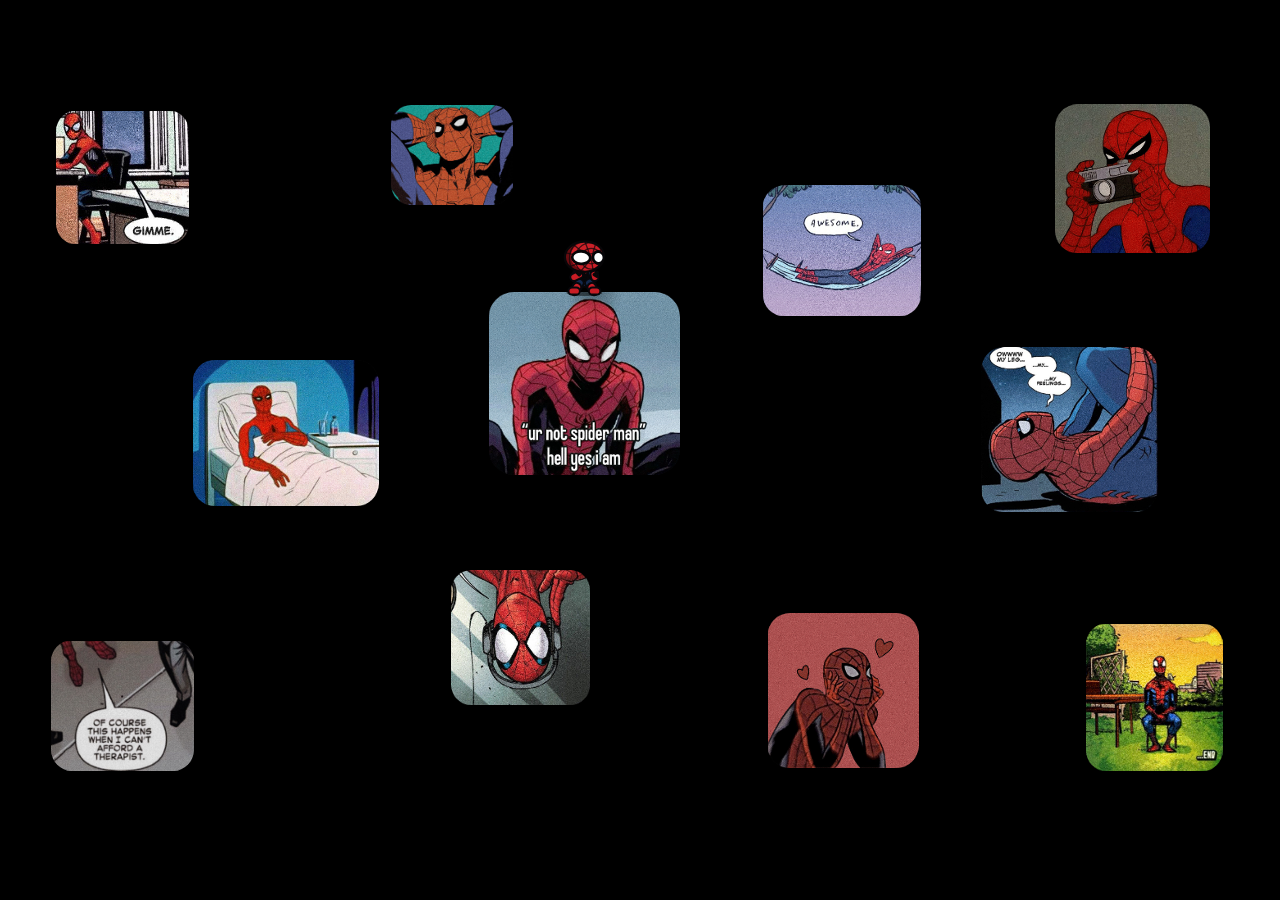
==== commit c5f38977: "webbing multiple images" ====
--- a/index.html
+++ b/index.html
@@ -6,7 +6,7 @@
   <meta name="viewport" content="width=device-width, initial-scale=1.0" />
   <title>Spider-Man Interactive Desktop Wallpaper</title>
   <style>
-    /* Requirement 1: Standard desktop background styling */
+    /* Standard desktop background styling */
     html,
     body {
       margin: 0;
@@ -32,3052 +32,52 @@
 <body>
   <canvas id="wallpaperCanvas"></canvas>
 
+  <!-- 1. Configuration & Global State -->
+  <script src="./config/settings.js"></script>
+
+  <!-- 2. Character Behaviour State & Constants -->
+  <script src="./behaviour/spidey-state.js"></script>
+
+  <!-- 3. Image Block Layout, Caching, Rendering & Magnetic Field -->
+  <script src="./image-block/card-renderer.js"></script>
+  <script src="./image-block/cards-data.js"></script>
+  <script src="./image-block/magnetic-field.js"></script>
+
+  <!-- 4. Visual & Particle Effects -->
+  <script src="./effects/particles.js"></script>
+
+  <!-- 5. Swing Trajectory & Traversal Physics -->
+  <script src="./traversal/swing-physics.js"></script>
+
+  <!-- 6. Chibi Character Model & Pose Renderer -->
+  <script src="./character/spidey-model.js"></script>
+  <script src="./character/spidey-renderer.js"></script>
+
+  <!-- 7. Character Behaviour Controller & Reactions -->
+  <script src="./behaviour/spidey-behaviour.js"></script>
+
+  <!-- 8. Core Render Loop & Adaptive Frame Pacing -->
+  <script src="./core/loop.js"></script>
+
+  <!-- 9. Import Web Traversal Module from ./traversal/web.html (works on file:// & http://) -->
   <script>
-    /**
-     * Spider-Man Interactive Collage Wallpaper for Lively Wallpaper (Chromium / WebView2)
-     * - Strictly relative "./images/..." paths (no absolute system paths or leading root slashes).
-     * - Localized Magnetic Field Interaction ("magnet & iron dust" behavior) with 3s auto-relax,
-     *   card depth shadows, rim light, inner window parallax, and pre-rendered risograph film grain.
-     * - Chibi Cartoon Spider-Man (matching the uploaded Ultimate Spider-Man chibi reference):
-     *   - Randomizes top-row card perches between 3 modes (upside-down hang from bottom edge,
-     *     side-border perch, or low top crouch) so his head never clips off-screen.
-     *   - 180ms hover dwell debounce before swinging, launch crouch anticipation, C1 velocity-continuous
-     *     mid-swing retargeting, mid-air speed lines, ground/card shadow, and landing dust puffs.
-     *   - Smooth squash-turn when flipping left/right, unified z-order sitting transition, natural
-     *     randomized blinking (with double-blinks), long-idle behaviors (>18s: yawn/stretch, lying down,
-     *     or web-hang), autonomous roaming after 22s of mouse inactivity, and click interactions ("THWIP!"
-     *     web splat on cards + excited backflip/wave when clicking Spider-Man).
-     * - Zero heap allocations inside requestAnimationFrame + adaptive 30 FPS idle throttling.
-     */
-    (function () {
-      'use strict';
-
-      const canvas = document.getElementById('wallpaperCanvas');
-      const ctx = canvas.getContext('2d', { alpha: false });
-
-      // Reference design dimensions (16:9 aspect ratio matching the 1024x576 reference image)
-      const REF_WIDTH = 1024;
-      const REF_HEIGHT = 576;
-
-      // Configurable Settings (customizable live via LivelyProperties.json)
-      const config = {
-        showSpidey: true,
-        spideyScale: 1.15,
-        maxMagnetScale: 1.22,
-        magnetRadius: 185,
-        maxMagnetPull: 14,
-        grainAmount: 0.085,
-        hoverDwellTime: 0.18,       // 180ms cursor dwell required before triggering a swing
-        sassyPoseDelay: 2.0,        // 2s -> sassy hands-on-hips squint pose
-        idleSitDelay: 5.0,          // 5s -> sit & dangle legs over border
-        deepIdleDelay: 18.0         // 18s -> deep idle (yawn, lie flat, or hang upside-down on web)
-      };
-
-      const IDLE_SCALE = 1.0;
-      const INNER_CORE_RADIUS = 18;
-
-      // Smooth viscous-fluid damping rates (lower = slower, silkier, zero bounce)
-      const CURSOR_SMOOTH_RATE = 8.5;
-      const SCALE_SMOOTH_RATE = 5.0;
-      const PULL_SMOOTH_RATE = 5.5;
-
-      // Pre-allocated typed arrays for Chibi Head webbing (zero heap allocation in render loop)
-      const HEAD_SPOKES = new Float32Array([
-        -2.85, -2.35, -1.85, -1.35, -0.85, -0.35, 0.25, 0.85, 1.45, 2.15, 2.7
-      ]);
-      const HEAD_RADII_FACTORS = new Float32Array([3.6, 7.2, 11.2, 15.2]);
-
-      // Viewport & centered 16:9 stage state (prevents stretching on ultrawide 21:9 or 16:10 displays)
-      let viewWidth = window.innerWidth;
-      let viewHeight = window.innerHeight;
-      let dpr = Math.min(window.devicePixelRatio || 1, 3);
-      let uniformScale = 1;
-      let stageOffsetX = 0;
-      let stageOffsetY = 0;
-      let scaledMagnetRadius = config.magnetRadius;
-      let scaledInnerRadius = INNER_CORE_RADIUS;
-      let scaledMaxPull = config.maxMagnetPull;
-
-      // Pointer state (raw, smoothed, and inactivity timeout)
-      let rawMouseX = -9999;
-      let rawMouseY = -9999;
-      let smoothMouseX = -9999;
-      let smoothMouseY = -9999;
-      let isPointerActive = false;
-      let timeSinceMouseMove = 999;
-
-      // Timing & adaptive frame-rate state
-      let lastFrameTime = performance.now();
-      let lastRenderTime = 0;
-      let elapsedTime = 0;
-      let isPageHidden = document.hidden;
-      let rafId = 0;
-
-      // Optional Lively Wallpaper audio reactivity state (0 when silent/unused)
-      let audioEnergy = 0;
-      let targetAudioEnergy = 0;
-
-      // Pre-rendered seamless film grain / halftone pattern
-      let grainPattern = null;
-      let grainCanvas = null; // Source tile, reused to bake grain into each card cache
-
-      function createFilmGrainPattern() {
-        const gCanvas = document.createElement('canvas');
-        const size = 128;
-        gCanvas.width = size;
-        gCanvas.height = size;
-        const gCtx = gCanvas.getContext('2d');
-        const imgData = gCtx.createImageData(size, size);
-        const data = imgData.data;
-
-        for (let i = 0; i < data.length; i += 4) {
-          const pxIdx = i >> 2;
-          const x = pxIdx & (size - 1);
-          const y = pxIdx >> 7;
-          // Subtle halftone dot modulation + monochrome film grain
-          const halftone = ((x & 1) === 0 && (y & 1) === 0) ? 28 : -18;
-          const noise = Math.max(0, Math.min(255, 128 + ((Math.random() - 0.5) * 170) + halftone));
-          data[i] = noise;
-          data[i + 1] = noise;
-          data[i + 2] = noise;
-          data[i + 3] = 255;
-        }
-        gCtx.putImageData(imgData, 0, 0);
-        grainPattern = ctx.createPattern(gCanvas, 'repeat');
-        grainCanvas = gCanvas;
+    window.addEventListener('message', function onWebModuleMsg(e) {
+      if (e.data && e.data.type === 'SPIDEY_WEB_MODULE' && !window.__spideyWebLoaded) {
+        window.__spideyWebLoaded = true;
+        window.removeEventListener('message', onWebModuleMsg);
+        (0, eval)(e.data.code);
+        const frame = document.getElementById('webModuleFrame');
+        if (frame && frame.parentNode) frame.parentNode.removeChild(frame);
+        const inputScript = document.createElement('script');
+        inputScript.src = './input/pointer-events.js';
+        inputScript.onload = function () {
+          startWallpaper();
+        };
+        document.body.appendChild(inputScript);
       }
-
-      // Pre-allocated subtle background dust pool (capped at 120, zero heap allocation in loop)
-      const PARTICLE_COUNT = 120;
-      const particleX = new Float32Array(PARTICLE_COUNT);
-      const particleY = new Float32Array(PARTICLE_COUNT);
-      const particleVx = new Float32Array(PARTICLE_COUNT);
-      const particleVy = new Float32Array(PARTICLE_COUNT);
-      const particleSize = new Float32Array(PARTICLE_COUNT);
-
-      for (let i = 0; i < PARTICLE_COUNT; i++) {
-        particleX[i] = Math.random() * REF_WIDTH;
-        particleY[i] = Math.random() * REF_HEIGHT;
-        particleVx[i] = (Math.random() - 0.5) * 0.15;
-        particleVy[i] = (Math.random() - 0.5) * 0.15;
-        particleSize[i] = 0.8 + Math.random() * 1.2;
-      }
-
-      // Pre-allocated landing dust / impact particles pool (zero GC allocation)
-      const DUST_POOL_SIZE = 14;
-      const dustX = new Float32Array(DUST_POOL_SIZE);
-      const dustY = new Float32Array(DUST_POOL_SIZE);
-      const dustVx = new Float32Array(DUST_POOL_SIZE);
-      const dustVy = new Float32Array(DUST_POOL_SIZE);
-      const dustRadius = new Float32Array(DUST_POOL_SIZE);
-      const dustAlpha = new Float32Array(DUST_POOL_SIZE);
-      let activeDustCount = 0;
-
-      function spawnLandingImpact(x, y, normalX, normalY) {
-        activeDustCount = 8;
-        for (let i = 0; i < activeDustCount; i++) {
-          const spread = ((i / (activeDustCount - 1)) - 0.5) * 2.2;
-          const tangentX = -normalY;
-          const tangentY = normalX;
-          const speed = (28 + (i % 3) * 16) * uniformScale;
-          dustX[i] = x + tangentX * spread * 6 * uniformScale;
-          dustY[i] = y + normalY * 2 * uniformScale;
-          dustVx[i] = (tangentX * spread + normalX * (0.35 + (i % 2) * 0.25)) * speed;
-          dustVy[i] = (tangentY * spread + normalY * (0.35 + (i % 2) * 0.25)) * speed;
-          dustRadius[i] = (2.2 + (i % 3) * 1.1) * uniformScale;
-          dustAlpha[i] = 0.85;
-        }
-      }
-
-      /**
-       * Exact 11 card definitions measured from the 1024x576 reference image.
-       * All paths use explicit relative "./images/..." notation (no leading slash or absolute path).
-       */
-      const CARD_DEFINITIONS = [
-        {
-          // 0. Top-Left ("GIMME.") - TOP ROW
-          x: 45, y: 34, w: 106, h: 107, radius: 16, isTopRow: true, sideDir: 1,
-          src: './images/gimme.jpg',
-          altSrc: './images/gimme.jpg',
-          crop: null
-        },
-        {
-          // 1. Top-Mid-Left (Hands on head) - TOP ROW
-          x: 313, y: 31, w: 97, h: 80, radius: 16, isTopRow: true, sideDir: 1,
-          src: './images/download%20(4)-2.jpg',
-          altSrc: './images/download (4)-2.jpg',
-          crop: { sxRatio: 0, syRatio: 0.5017, swRatio: 1.0, shRatio: 0.4642 }
-        },
-        {
-          // 2. Upper-Mid-Right ("AWESOME." hammock)
-          x: 610, y: 89, w: 127, h: 105, radius: 18, isTopRow: false, sideDir: -1,
-          src: './images/Peter%20Parker-2.jpg',
-          altSrc: './images/Peter Parker-2.jpg',
-          crop: null
-        },
-        {
-          // 3. Top-Right (Holding camera) - TOP ROW
-          x: 844, y: 29, w: 124, h: 119, radius: 18, isTopRow: true, sideDir: -1,
-          src: './images/download%20(3)-2.jpg',
-          altSrc: './images/download (3)-2.jpg',
-          crop: null
-        },
-        {
-          // 4. Mid-Left (In hospital bed)
-          x: 154, y: 217, w: 149, h: 117, radius: 18, isTopRow: false, sideDir: 1,
-          src: './images/download%20(2)-2.jpg',
-          altSrc: './images/download (2)-2.jpg',
-          crop: null
-        },
-        {
-          // 5. Center ("ur not spider man / hell yes i am")
-          x: 391, y: 166, w: 153, h: 146, radius: 20, isTopRow: false, sideDir: 1,
-          src: './images/center-spider-man.jpg',
-          altSrc: 'images/center-spider-man.jpg',
-          crop: null
-        },
-        {
-          // 6. Mid-Right ("OWWW MY LEG...")
-          x: 785, y: 207, w: 141, h: 132, radius: 18, isTopRow: false, sideDir: -1,
-          src: './images/Spider%20Man-2.jpg',
-          altSrc: './images/Spider Man-2.jpg',
-          crop: null
-        },
-        {
-          // 7. Bottom-Left ("OF COURSE THIS HAPPENS WHEN I CAN'T AFFORD A THERAPIST.")
-          x: 41, y: 424, w: 114, h: 104, radius: 16, isTopRow: false, sideDir: 1,
-          src: './images/download%20(5)-2.jpg',
-          altSrc: './images/download (5)-2.jpg',
-          crop: null
-        },
-        {
-          // 8. Bottom-Mid-Left (Upside down with headphones)
-          x: 361, y: 372, w: 111, h: 108, radius: 16, isTopRow: false, sideDir: 1,
-          src: './images/Classic%20teenage%20Spider-Man%20_%20%E2%9C%8C%F0%9F%8F%BB-2.jpg',
-          altSrc: './images/Classic teenage Spider-Man _ \u270C\uD83C\uDFFB-2.jpg',
-          crop: null
-        },
-        {
-          // 9. Bottom-Mid-Right (Hands on cheeks with hearts)
-          x: 614, y: 403, w: 121, h: 124, radius: 18, isTopRow: false, sideDir: -1,
-          src: './images/spidey%20icon%20%E2%98%85-2.jpg',
-          altSrc: './images/spidey icon \u2605-2.jpg',
-          crop: null
-        },
-        {
-          // 10. Bottom-Right (Sitting on chair in park)
-          x: 869, y: 411, w: 109, h: 118, radius: 16, isTopRow: false, sideDir: -1,
-          src: './images/Spider-Man-2.jpg',
-          altSrc: 'images/Spider-Man-2.jpg',
-          crop: null
-        }
-      ];
-
-      // Pre-allocated runtime state for each card
-      const CARD_COUNT = CARD_DEFINITIONS.length;
-      const cards = new Array(CARD_COUNT);
-      const drawOrder = new Int32Array(CARD_COUNT);
-
-      /**
-       * Rebuilds a card's offscreen pre-rendered bitmap.
-       */
-      function rebuildCardCache(card) {
-        if (!card.loaded) return;
-        const targetW = Math.max(16, Math.round(card.baseW * config.maxMagnetScale * dpr));
-        const targetH = Math.max(16, Math.round(card.baseH * config.maxMagnetScale * dpr));
-
-        if (!card.cacheCanvas) {
-          card.cacheCanvas = document.createElement('canvas');
-          card.cacheCtx = card.cacheCanvas.getContext('2d');
-        }
-        card.cacheCanvas.width = targetW;
-        card.cacheCanvas.height = targetH;
-
-        const cCtx = card.cacheCtx;
-        cCtx.clearRect(0, 0, targetW, targetH);
-        cCtx.imageSmoothingEnabled = true;
-        cCtx.imageSmoothingQuality = 'high';
-        cCtx.drawImage(card.img, card.sx, card.sy, card.sw, card.sh, 0, 0, targetW, targetH);
-
-        // Bake the risograph / film grain overlay into the cache once (saves a full-card
-        // overlay composite per card per frame)
-        if (config.grainAmount > 0.005) {
-          if (!grainCanvas) createFilmGrainPattern();
-          const bakedPattern = cCtx.createPattern(grainCanvas, 'repeat');
-          cCtx.save();
-          cCtx.globalAlpha = config.grainAmount;
-          cCtx.globalCompositeOperation = 'overlay';
-          cCtx.scale(dpr, dpr);
-          cCtx.fillStyle = bakedPattern;
-          cCtx.fillRect(0, 0, targetW / dpr, targetH / dpr);
-          cCtx.restore();
-        }
-        card.cacheW = targetW;
-        card.cacheH = targetH;
-      }
-
-      for (let i = 0; i < CARD_COUNT; i++) {
-        drawOrder[i] = i;
-        const def = CARD_DEFINITIONS[i];
-        const img = new Image();
-        img.decoding = 'async';
-
-        const card = {
-          refCx: def.x + def.w * 0.5,
-          refCy: def.y + def.h * 0.5,
-          refW: def.w,
-          refH: def.h,
-          refRadius: def.radius,
-          isTopRow: def.isTopRow,
-          sideDir: def.sideDir,
-          cx: 0,
-          cy: 0,
-          baseW: 0,
-          baseH: 0,
-          baseRadius: 0,
-          sx: 0,
-          sy: 0,
-          sw: 1,
-          sh: 1,
-          cropSpec: def.crop,
-          scale: IDLE_SCALE,
-          targetScale: IDLE_SCALE,
-          offsetX: 0,
-          offsetY: 0,
-          targetOffsetX: 0,
-          targetOffsetY: 0,
-          fieldStrength: 0,
-          loadProgress: 0, // 0 -> 1 over 400ms on load for smooth fade+scale-in
-          img: img,
-          cacheCanvas: null,
-          cacheCtx: null,
-          cacheW: 1,
-          cacheH: 1,
-          loaded: false,
-          triedAlt: false
-        };
-
-        img.onload = function () {
-          const natW = img.naturalWidth || img.width;
-          const natH = img.naturalHeight || img.height;
-
-          if (card.cropSpec) {
-            card.sx = natW * card.cropSpec.sxRatio;
-            card.sy = natH * card.cropSpec.syRatio;
-            card.sw = natW * card.cropSpec.swRatio;
-            card.sh = natH * card.cropSpec.shRatio;
-          } else {
-            const targetAR = card.refW / card.refH;
-            const srcAR = natW / natH;
-            if (srcAR > targetAR) {
-              card.sh = natH;
-              card.sw = natH * targetAR;
-              card.sx = (natW - card.sw) * 0.5;
-              card.sy = 0;
-            } else {
-              card.sw = natW;
-              card.sh = natW / targetAR;
-              card.sx = 0;
-              card.sy = (natH - card.sh) * 0.5;
-            }
-          }
-          card.loaded = true;
-          card.loadProgress = 0.001;
-          rebuildCardCache(card);
-        };
-
-        img.onerror = function () {
-          if (!card.triedAlt && def.altSrc) {
-            card.triedAlt = true;
-            img.src = def.altSrc;
-          }
-        };
-
-        img.src = def.src;
-        cards[i] = card;
-      }
-
-      /**
-       * Perch Modes for Top-Row Cards (randomized so Spider-Man's head never clips off-screen):
-       * - 0: Standard top-edge perch (used for all non-top-row cards)
-       * - 1: Hang upside-down from the bottom edge of the card
-       * - 2: Sit/perch on the inner vertical side edge of the card
-       * - 3: Low superhero crouch on the top edge (keeps head well below top screen border)
-       */
-      const PERCH_TOP_NORMAL = 0;
-      const PERCH_BOTTOM_UPSIDE_DOWN = 1;
-      const PERCH_SIDE_EDGE = 2;
-      const PERCH_TOP_CROUCH = 3;
-
-      /**
-       * Deep Idle Modes after ~18s perched:
-       * - 0: Sleepy yawn & big overhead arm stretch ("Zzz...")
-       * - 1: Lying flat on his back/stomach chilling on the card edge
-       * - 2: Hanging upside-down from a short silk web thread below the card
-       */
-      const DEEP_IDLE_YAWN = 0;
-      const DEEP_IDLE_LIE_DOWN = 1;
-      const DEEP_IDLE_WEB_HANG = 2;
-
-      // Swing modes
-      const SWING_PENDULUM = 0; // Real pendulum arc around the web anchor
-      const SWING_ZIP = 1;      // Web-zip: fire a web at the target and get yanked to it
-
-      // Time of day (checked once a minute, never inside the render loop)
-      const TOD_DAY = 0;
-      const TOD_NIGHT = 1;   // 23:00 - 05:00 -> drowsy, falls asleep sooner
-      const TOD_MORNING = 2; // 06:00 - 10:00 -> coffee mug while sitting, yawns
-      let timeOfDayMode = TOD_DAY;
-      function updateTimeOfDay() {
-        const h = new Date().getHours();
-        timeOfDayMode = (h >= 23 || h < 5) ? TOD_NIGHT : ((h >= 6 && h < 10) ? TOD_MORNING : TOD_DAY);
-      }
-      updateTimeOfDay();
-      setInterval(updateTimeOfDay, 60000);
-
-      function getDeepIdleDelay() {
-        return timeOfDayMode === TOD_NIGHT ? Math.min(config.deepIdleDelay, 9.0) : config.deepIdleDelay;
-      }
-
-      // Hover reactions for special cards (indexed by card index)
-      const REACT_NONE = 0;
-      const REACT_GIMME = 1;
-      const REACT_AWESOME = 2;
-      const REACT_CAMERA = 3;
-      const REACT_HELLYES = 4;
-      const REACT_OWW = 5;
-      const REACT_SWEAT = 6;
-      const REACT_MUSIC = 7;
-      const REACT_HEARTS = 8;
-      const REACT_CONFUSED = 9;
-      const REACT_OUCH = 10;
-      const REACT_CHILL = 11;
-      const CARD_REACTIONS = new Int8Array([
-        REACT_GIMME,    // 0 "GIMME."
-        REACT_CONFUSED, // 1 hands on head
-        REACT_AWESOME,  // 2 "AWESOME." hammock
-        REACT_CAMERA,   // 3 holding camera
-        REACT_OUCH,     // 4 hospital bed
-        REACT_HELLYES,  // 5 "hell yes i am"
-        REACT_OWW,      // 6 "OWWW MY LEG"
-        REACT_SWEAT,    // 7 therapist
-        REACT_MUSIC,    // 8 headphones
-        REACT_HEARTS,   // 9 hands on cheeks with hearts
-        REACT_CHILL     // 10 park chair
-      ]);
-
-      // Pendulum time-warp table: maps normalized time -> angle fraction so he speeds up
-      // through the bottom of the arc and slows near the top (energy conservation)
-      const PEND_SAMPLES = 48;
-      const pendTimeTable = new Float32Array(PEND_SAMPLES + 1);
-      let pendTh0 = 0;
-      let pendTh1 = 0;
-      let pendR0 = 0;
-      let pendR1 = 0;
-
-      /**
-       * Chibi Spider-Man Swinging & Idle State Machine (Pre-allocated, zero GC pressure)
-       */
-      const spidey = {
-        currentCard: 5,
-        originCard: 5,
-        perchMode: PERCH_TOP_NORMAL,
-        nextPerchMode: PERCH_TOP_NORMAL,
-        x: 0,
-        y: 0,
-        vx: 0,
-        vy: 0,
-        isSwinging: false,
-        swingT: 1,
-        swingDuration: 0.75,
-        preJumpTimer: 0,       // >0 during the 0.11s launch crouch before takeoff
-        pendingTargetCard: -1, // Card index waiting for preJumpTimer to finish
-        hoverCandidateCard: -1,// Card currently under cursor for dwell debounce
-        hoverDwellTimer: 0,    // Seconds cursor has rested on hoverCandidateCard
-        startX: 0,
-        startY: 0,
-        ctrlX: 0,
-        ctrlY: 0,
-        endX: 0,
-        endY: 0,
-        anchorX: 0,
-        anchorY: 0,
-        anchorCard: -1,
-        anchorRelX: 0,
-        anchorRelY: 0,
-        facing: 1,             // Target facing direction: 1 = right, -1 = left
-        facingScale: 1,        // Smoothly interpolated [-1..1] for squash-turn over ~0.15s
-        turnHop: 0,            // Subtle vertical hop during squash-turn
-        landSquash: 0,
-        idleTime: 0,
-        sassyBlend: 0,
-        sitBlend: 0,
-        deepIdleBlend: 0,
-        deepIdleMode: DEEP_IDLE_YAWN,
-        // Natural randomized blink state
-        blinkTimer: 2.8,
-        blinkProgress: 0,
-        isBlinking: false,
-        pendingDoubleBlink: false,
-        // Click flip/wave state (when clicking directly on Spider-Man)
-        flipTimer: 0,
-        handWorldX: 0,         // Exact world X of Spider-Man's web-shooting hand
-        handWorldY: 0,         // Exact world Y of Spider-Man's web-shooting hand
-        headWorldX: 0,         // World position of his head (eye tracking, reactions, cast shadow)
-        headWorldY: 0,
-        headRot: 0,            // World rotation / flip of the head (for eye-tracking space)
-        headFlipY: 1,
-        // Swing mode state
-        swingMode: SWING_PENDULUM,
-        endIsCard: true,
-        isChainSegment: false, // True during web #1 of a two-web long-distance swing
-        chainTargetCard: -1,
-        carryVx: 0,
-        carryVy: 0,
-        carryTime: 0,
-        // Eye tracking & reactions
-        lookX: 0,
-        lookY: 0,
-        cursorNear: 0,
-        windBlend: 0,
-        windDir: 1,
-        reactionCode: 0,
-        reactionBlend: 0,
-        initialized: false
-      };
-
-      // Detached trailing web line that gently fades out after release
-      const trailingWeb = {
-        active: false,
-        alpha: 0,
-        handX: 0,   // Free (released) end of the strand - falls under gravity
-        handY: 0,
-        vx: 0,
-        vy: 0,
-        anchorX: 0, // Still stuck to the surface it was shot at
-        anchorY: 0
-      };
-
-      /**
-       * Detaches the current swing web: the free end keeps a bit of Spider-Man's momentum
-       * and then droops/falls under gravity while fading out.
-       */
-      function releaseWebStrand(alphaStart) {
-        trailingWeb.active = true;
-        trailingWeb.alpha = alphaStart;
-        trailingWeb.handX = spidey.handWorldX || spidey.x;
-        trailingWeb.handY = spidey.handWorldY || (spidey.y - 12 * uniformScale);
-        trailingWeb.anchorX = spidey.anchorX;
-        trailingWeb.anchorY = spidey.anchorY;
-        trailingWeb.vx = spidey.vx * 0.35;
-        trailingWeb.vy = spidey.vy * 0.2;
-        // Leave a lingering web tag where the strand was stuck
-        addWebTag(
-          spidey.anchorX, spidey.anchorY,
-          Math.atan2(spidey.anchorY - trailingWeb.handY, spidey.anchorX - trailingWeb.handX),
-          spidey.anchorCard, spidey.anchorRelX, spidey.anchorRelY
-        );
-      }
-
-      // Lingering web tags: faded splats + short dangling threads that fade out over ~30s
-      const TAG_POOL = 14;
-      const TAG_LIFETIME = 30;
-      const tagX = new Float32Array(TAG_POOL);
-      const tagY = new Float32Array(TAG_POOL);
-      const tagAngle = new Float32Array(TAG_POOL);
-      const tagAge = new Float32Array(TAG_POOL).fill(999);
-      const tagCard = new Int16Array(TAG_POOL);
-      const tagRelX = new Float32Array(TAG_POOL);
-      const tagRelY = new Float32Array(TAG_POOL);
-      const tagSeed = new Float32Array(TAG_POOL);
-      let tagCursor = 0;
-
-      function addWebTag(x, y, angle, cardIdx, relX, relY) {
-        const i = tagCursor;
-        tagCursor = (tagCursor + 1) % TAG_POOL;
-        tagX[i] = x;
-        tagY[i] = y;
-        tagAngle[i] = angle;
-        tagCard[i] = cardIdx;
-        tagRelX[i] = relX;
-        tagRelY[i] = relY;
-        tagAge[i] = 0;
-        tagSeed[i] = Math.random();
-      }
-
-      function updateWebTags(dt) {
-        for (let i = 0; i < TAG_POOL; i++) {
-          if (tagAge[i] < TAG_LIFETIME) tagAge[i] += dt;
-        }
-      }
-
-      function drawWebTags() {
-        const us = uniformScale;
-        for (let i = 0; i < TAG_POOL; i++) {
-          const age = tagAge[i];
-          if (age >= TAG_LIFETIME) continue;
-          let x = tagX[i];
-          let y = tagY[i];
-          const ci = tagCard[i];
-          if (ci >= 0) {
-            const c = cards[ci];
-            const sc = c.scale * (1 + audioEnergy * 0.025);
-            x = (c.cx + c.offsetX) + tagRelX[i] * c.baseW * sc;
-            y = (c.cy + c.offsetY) + tagRelY[i] * c.baseH * sc;
-          }
-          const life = 1 - age / TAG_LIFETIME;
-          const a = 0.42 * Math.min(1, age / 0.6) * life * Math.sqrt(life);
-          if (a < 0.01) continue;
-
-          drawSplatAt(x, y, tagAngle[i], 6.0 * us, a);
-
-          // Short dangling remnant thread swaying slightly
-          const len = (7 + tagSeed[i] * 8) * us;
-          const sway = Math.sin(elapsedTime * 1.7 + tagSeed[i] * 6.0) * 2.2 * us;
-          ctx.save();
-          ctx.globalAlpha = a * 0.8;
-          ctx.strokeStyle = '#eef3fb';
-          ctx.lineWidth = Math.max(0.6, 0.8 * us);
-          ctx.lineCap = 'round';
-          ctx.beginPath();
-          ctx.moveTo(x, y);
-          ctx.quadraticCurveTo(x + sway * 0.4, y + len * 0.55, x + sway, y + len);
-          ctx.stroke();
-          ctx.restore();
-        }
-      }
-
-      // Pre-rendered soft shadow sprite for Spider-Man's cast shadow onto cards
-      const shadowSprite = document.createElement('canvas');
-      shadowSprite.width = 64;
-      shadowSprite.height = 64;
-      (function () {
-        const g = shadowSprite.getContext('2d');
-        const grad = g.createRadialGradient(32, 32, 2, 32, 32, 32);
-        grad.addColorStop(0, 'rgba(0,0,0,0.85)');
-        grad.addColorStop(0.55, 'rgba(0,0,0,0.42)');
-        grad.addColorStop(1, 'rgba(0,0,0,0)');
-        g.fillStyle = grad;
-        g.fillRect(0, 0, 64, 64);
-      })();
-
-      /**
-       * Casts a soft shadow from Spider-Man (light from the top-left) onto whichever card
-       * lies behind him, clipped to that card - so he reads as standing in front of it.
-       */
-      function drawSpideyCastShadow() {
-        if (!config.showSpidey || !spidey.initialized || !spidey.headWorldX) return;
-        const s = uniformScale * config.spideyScale;
-        const bx = (spidey.x + spidey.headWorldX) * 0.5 + 7 * s;
-        const by = (spidey.y + spidey.headWorldY) * 0.5 + 10 * s;
-        for (let i = CARD_COUNT - 1; i >= 0; i--) {
-          const c = cards[drawOrder[i]];
-          if (!c.loaded) continue;
-          const sc = c.scale * (1 + audioEnergy * 0.025);
-          const hw = c.baseW * sc * 0.5;
-          const hh = c.baseH * sc * 0.5;
-          const cx = c.cx + c.offsetX;
-          const cy = c.cy + c.offsetY;
-          if (Math.abs(bx - cx) > hw + 14 * s || Math.abs(by - cy) > hh + 14 * s) continue;
-          ctx.save();
-          traceRoundedRect(cx - hw, cy - hh, hw * 2, hh * 2, c.baseRadius * sc);
-          ctx.clip();
-          ctx.globalAlpha = spidey.isSwinging ? 0.22 : 0.34;
-          const w = 40 * s;
-          const h = 46 * s;
-          ctx.drawImage(shadowSprite, bx - w * 0.5, by - h * 0.5, w, h);
-          ctx.restore();
-          break;
-        }
-      }
-
-      // Interactive "THWIP!" click web shot & comic bubble state
-      const clickEffect = {
-        active: false,
-        timer: 0,
-        duration: 1.15,
-        targetX: 0,
-        targetY: 0,
-        cardIdx: -1,
-        relX: 0,
-        relY: 0,
-        isSpideyClick: false
-      };
-
-      /**
-       * Picks a randomized perch mode when swinging to a card:
-       * Top-row cards randomize between hanging upside-down from the bottom edge (1),
-       * sitting on the inner side border (2), or low crouching on the top border (3).
-       */
-      function choosePerchModeForCard(idx) {
-        const c = cards[idx];
-        if (!c.isTopRow) return PERCH_TOP_NORMAL;
-        const r = Math.random();
-        if (r < 0.36) return PERCH_BOTTOM_UPSIDE_DOWN;
-        if (r < 0.70) return PERCH_SIDE_EDGE;
-        return PERCH_TOP_CROUCH;
-      }
-
-      /**
-       * Computes the exact world perch X and Y for card `idx` and `mode`.
-       */
-      function getCardPerchX(idx, mode) {
-        const c = cards[idx];
-        const currentScale = c.scale * (1 + audioEnergy * 0.025);
-        const halfW = (c.baseW * currentScale) * 0.5;
-        if (mode === PERCH_SIDE_EDGE) {
-          return (c.cx + c.offsetX) + c.sideDir * halfW;
-        }
-        return c.cx + c.offsetX;
-      }
-
-      function getCardPerchY(idx, mode) {
-        const c = cards[idx];
-        const currentScale = c.scale * (1 + audioEnergy * 0.025);
-        const halfH = (c.baseH * currentScale) * 0.5;
-        if (mode === PERCH_BOTTOM_UPSIDE_DOWN) {
-          return (c.cy + c.offsetY) + halfH;
-        }
-        if (mode === PERCH_SIDE_EDGE) {
-          return (c.cy + c.offsetY) - halfH * 0.12;
-        }
-        return (c.cy + c.offsetY) - halfH;
-      }
-
-      /**
-       * Clamps an arbitrary point (px, py) onto the exact outer border of card `idx`
-       * and writes the normalized relative coordinates into temp variables.
-       */
-      let tempBorderX = 0;
-      let tempBorderY = 0;
-      let tempRelX = 0;
-      let tempRelY = 0;
-
-      function projectPointToCardBorder(idx, px, py) {
-        const c = cards[idx];
-        const currentScale = c.scale * (1 + audioEnergy * 0.025);
-        const w = c.baseW * currentScale;
-        const h = c.baseH * currentScale;
-        const halfW = w * 0.5;
-        const halfH = h * 0.5;
-        const centerX = c.cx + c.offsetX;
-        const centerY = c.cy + c.offsetY;
-
-        let dx = Math.max(-halfW, Math.min(halfW, px - centerX));
-        let dy = Math.max(-halfH, Math.min(halfH, py - centerY));
-
-        const distLeft = Math.abs(dx + halfW);
-        const distRight = Math.abs(halfW - dx);
-        const distTop = Math.abs(dy + halfH);
-        const distBottom = Math.abs(halfH - dy);
-        const minDist = Math.min(distLeft, distRight, distTop, distBottom);
-
-        if (minDist === distBottom) {
-          dy = halfH;
-        } else if (minDist === distTop) {
-          dy = -halfH;
-        } else if (minDist === distLeft) {
-          dx = -halfW;
-        } else {
-          dx = halfW;
-        }
-
-        tempBorderX = centerX + dx;
-        tempBorderY = centerY + dy;
-        tempRelX = dx / Math.max(1, w);
-        tempRelY = dy / Math.max(1, h);
-      }
-
-      /**
-       * Selects the most realistic physical web anchor on either:
-       * 1. The nearest suitable image card's border/corner above the swing trajectory, OR
-       * 2. The nearest screen border (top edge y=0, left edge x=0, or right edge x=viewWidth).
-       */
-      function resolvePhysicalWebAnchor(startX, startY, endX, endY, originCardIdx, targetCardIdx) {
-        const dx = endX - startX;
-        const dy = endY - startY;
-        const jumpDist = Math.hypot(dx, dy);
-
-        const idealX = startX + dx * 0.55;
-        const highestY = Math.min(startY, endY);
-        const lowestY = Math.max(startY, endY);
-        const idealLift = Math.max(95 * uniformScale, Math.min(220 * uniformScale, jumpDist * 0.38));
-        const idealY = Math.max(0, highestY - idealLift);
-
-        let bestScore = 1e18;
-        let bestX = idealX;
-        let bestY = 0;
-        let bestCard = -1;
-        let bestRelX = 0;
-        let bestRelY = 0;
-
-        // --- Candidate 1: Screen Borders ---
-        const topEdgeX = Math.max(16, Math.min(viewWidth - 16, idealX));
-        const topEdgeY = 0;
-        const distToTopScreen = Math.hypot(topEdgeX - idealX, topEdgeY - idealY) + (highestY - topEdgeY) * 0.35;
-        if (distToTopScreen < bestScore) {
-          bestScore = distToTopScreen;
-          bestX = topEdgeX;
-          bestY = topEdgeY;
-          bestCard = -1;
-        }
-
-        if (idealX < viewWidth * 0.28) {
-          const leftEdgeX = 0;
-          const leftEdgeY = Math.max(16, Math.min(highestY - 25 * uniformScale, idealY));
-          const distToLeftScreen = Math.hypot(leftEdgeX - idealX, leftEdgeY - idealY) + 30 * uniformScale;
-          if (distToLeftScreen < bestScore) {
-            bestScore = distToLeftScreen;
-            bestX = leftEdgeX;
-            bestY = leftEdgeY;
-            bestCard = -1;
-          }
-        }
-
-        if (idealX > viewWidth * 0.72) {
-          const rightEdgeX = viewWidth;
-          const rightEdgeY = Math.max(16, Math.min(highestY - 25 * uniformScale, idealY));
-          const distToRightScreen = Math.hypot(rightEdgeX - idealX, rightEdgeY - idealY) + 30 * uniformScale;
-          if (distToRightScreen < bestScore) {
-            bestScore = distToRightScreen;
-            bestX = rightEdgeX;
-            bestY = rightEdgeY;
-            bestCard = -1;
-          }
-        }
-
-        // --- Candidate 2: Nearest Image Card Borders ---
-        const minPathX = Math.min(startX, endX) - 130 * uniformScale;
-        const maxPathX = Math.max(startX, endX) + 130 * uniformScale;
-
-        for (let i = 0; i < CARD_COUNT; i++) {
-          if (i === originCardIdx) continue;
-
-          projectPointToCardBorder(i, idealX, idealY);
-          const bx = tempBorderX;
-          const by = tempBorderY;
-
-          if (i === targetCardIdx) {
-            if (endY < startY - 70 * uniformScale) {
-              const c = cards[i];
-              const currentScale = c.scale * (1 + audioEnergy * 0.025);
-              const cornerX = (c.cx + c.offsetX) + (dx >= 0 ? -1 : 1) * (c.baseW * currentScale) * 0.35;
-              const cornerY = (c.cy + c.offsetY) - (c.baseH * currentScale) * 0.5;
-              const zipScore = Math.hypot(cornerX - idealX, cornerY - idealY) + 45 * uniformScale;
-              if (zipScore < bestScore) {
-                bestScore = zipScore;
-                bestX = cornerX;
-                bestY = cornerY;
-                bestCard = i;
-                bestRelX = (dx >= 0 ? -0.35 : 0.35);
-                bestRelY = -0.5;
-              }
-            }
-            continue;
-          }
-
-          if (by > lowestY - 15 * uniformScale) continue;
-          if (bx < minPathX || bx > maxPathX) continue;
-
-          const aboveBonus = by <= highestY ? -35 * uniformScale : 20 * uniformScale;
-          const cardScore = Math.hypot(bx - idealX, by - idealY) + aboveBonus;
-
-          if (cardScore < bestScore) {
-            bestScore = cardScore;
-            bestX = bx;
-            bestY = by;
-            bestCard = i;
-            bestRelX = tempRelX;
-            bestRelY = tempRelY;
-          }
-        }
-
-        spidey.anchorX = bestX;
-        spidey.anchorY = bestY;
-        spidey.anchorCard = bestCard;
-        spidey.anchorRelX = bestRelX;
-        spidey.anchorRelY = bestRelY;
-      }
-
-      /**
-       * Updates the web anchor coordinates if the web is attached to a card border
-       * that is currently moving slightly under the magnetic field.
-       */
-      function updateLiveWebAnchor() {
-        if (spidey.anchorCard !== -1) {
-          const c = cards[spidey.anchorCard];
-          const currentScale = c.scale * (1 + audioEnergy * 0.025);
-          const w = c.baseW * currentScale;
-          const h = c.baseH * currentScale;
-          spidey.anchorX = (c.cx + c.offsetX) + spidey.anchorRelX * w;
-          spidey.anchorY = (c.cy + c.offsetY) + spidey.anchorRelY * h;
-        }
-      }
-
-      /**
-       * Requests a swing to `targetCardIdx`:
-       * - If Spider-Man is currently perched, triggers a brief 0.11s launch crouch before takeoff.
-       * - If Spider-Man is already mid-swing, smoothly blends his current velocity into the new arc.
-       */
-      function requestSwingToCard(targetCardIdx) {
-        if (targetCardIdx < 0 || targetCardIdx === spidey.currentCard) return;
-        if (!spidey.isSwinging && spidey.preJumpTimer <= 0) {
-          spidey.pendingTargetCard = targetCardIdx;
-          spidey.preJumpTimer = 0.11;
-          const targetX = getCardPerchX(targetCardIdx, PERCH_TOP_NORMAL);
-          spidey.facing = (targetX - spidey.x) >= 0 ? 1 : -1;
-          return;
-        }
-        if (spidey.preJumpTimer > 0) {
-          spidey.pendingTargetCard = targetCardIdx;
-          const targetX = getCardPerchX(targetCardIdx, PERCH_TOP_NORMAL);
-          spidey.facing = (targetX - spidey.x) >= 0 ? 1 : -1;
-          return;
-        }
-        launchSwingNow(targetCardIdx, true);
-      }
-
-      /**
-       * Decides how Spider-Man travels to `targetCardIdx`:
-       * - Web-zip: target is clearly higher (or very close) -> fire web at it and get yanked up.
-       * - Two-web swing: very long horizontal jumps -> swing, let go mid-air, fire a 2nd web.
-       * - Pendulum swing: everything else.
-       */
-      function launchSwingNow(targetCardIdx, carryVelocity) {
-        if (targetCardIdx === spidey.currentCard || targetCardIdx < 0) return;
-
-        if (spidey.isSwinging && isWebStillAttached()) {
-          releaseWebStrand(0.85);
-        }
-
-        const previousCard = spidey.currentCard;
-        spidey.originCard = previousCard;
-        spidey.currentCard = targetCardIdx;
-        spidey.nextPerchMode = choosePerchModeForCard(targetCardIdx);
-        spidey.isChainSegment = false;
-        spidey.chainTargetCard = -1;
-
-        // Reset idle timers when launching a swing
-        spidey.idleTime = 0;
-        spidey.sassyBlend = 0;
-        spidey.sitBlend = 0;
-        spidey.deepIdleBlend = 0;
-        spidey.reactionBlend = 0;
-
-        const ex = getCardPerchX(targetCardIdx, spidey.nextPerchMode);
-        const ey = getCardPerchY(targetCardIdx, spidey.nextPerchMode);
-        const dx = ex - spidey.x;
-        const dy = ey - spidey.y;
-        const dist = Math.hypot(dx, dy);
-        const rise = spidey.y - ey; // > 0 when the target is higher
-        const us = uniformScale;
-
-        if ((rise > 50 * us && Math.abs(dx) < rise * 1.4) || (dist < 140 * us && rise > -20 * us)) {
-          beginSwingSegment(SWING_ZIP, ex, ey, true, previousCard, carryVelocity);
-        } else if (Math.abs(dx) > viewWidth * 0.42) {
-          // Two-web swing: web #1 carries him to a mid-air release point
-          const mx = spidey.x + dx * 0.5;
-          const my = Math.max(60 * us, Math.min(viewHeight * 0.55, Math.min(spidey.y, ey) - 30 * us));
-          spidey.isChainSegment = true;
-          spidey.chainTargetCard = targetCardIdx;
-          beginSwingSegment(SWING_PENDULUM, mx, my, false, previousCard, carryVelocity);
-        } else {
-          beginSwingSegment(SWING_PENDULUM, ex, ey, true, previousCard, carryVelocity);
-        }
-      }
-
-      function isWebStillAttached() {
-        if (!spidey.isSwinging) return false;
-        if (spidey.swingMode === SWING_ZIP) return spidey.swingT < 0.94;
-        return spidey.isChainSegment || spidey.swingT < 0.85;
-      }
-
-      /**
-       * Starts a single swing segment from Spider-Man's current position to (endX, endY).
-       */
-      function beginSwingSegment(mode, endX, endY, endIsCard, originCardIdx, carryVelocity) {
-        const us = uniformScale;
-        spidey.swingMode = mode;
-        spidey.startX = spidey.x;
-        spidey.startY = spidey.y;
-        spidey.endX = endX;
-        spidey.endY = endY;
-        spidey.endIsCard = endIsCard;
-
-        const dx = endX - spidey.startX;
-        const dy = endY - spidey.startY;
-        const dist = Math.hypot(dx, dy);
-        if (Math.abs(dx) > 2) spidey.facing = dx >= 0 ? 1 : -1;
-
-        const hasCarry = carryVelocity && (Math.abs(spidey.vx) + Math.abs(spidey.vy) > 20);
-        spidey.carryVx = hasCarry ? spidey.vx : 0;
-        spidey.carryVy = hasCarry ? spidey.vy : 0;
-        spidey.carryTime = hasCarry ? 0.2 : 0;
-
-        spidey.swingT = 0;
-        spidey.isSwinging = true;
-
-        if (mode === SWING_ZIP) {
-          spidey.swingDuration = Math.min(0.7, Math.max(0.42, 0.42 + (dist / Math.max(1, viewHeight)) * 0.3));
-          spidey.anchorCard = -1; // Anchor follows the live landing point every frame
-          spidey.anchorX = endX;
-          spidey.anchorY = endY;
-          return;
-        }
-
-        spidey.swingDuration = Math.min(1.1, Math.max(0.6, 0.5 + (dist / Math.max(1, viewWidth)) * 0.72));
-        resolvePhysicalWebAnchor(spidey.startX, spidey.startY, endX, endY, originCardIdx, endIsCard ? spidey.currentCard : -1);
-
-        // A pendulum needs its pivot above both ends - otherwise anchor to the top of the screen
-        if (spidey.anchorY > Math.min(spidey.startY, endY) - 25 * us) {
-          spidey.anchorX = Math.max(16, Math.min(viewWidth - 16, spidey.startX + dx * 0.55));
-          spidey.anchorY = 0;
-          spidey.anchorCard = -1;
-        }
-        buildPendulumTable();
-      }
-
-      /**
-       * Recomputes pendulum angles/radii from the live anchor (cards may drift under the magnet).
-       * Angles are measured from straight-down, positive to the right.
-       */
-      function computePendulumGeometry() {
-        const ax = spidey.anchorX;
-        const ay = spidey.anchorY;
-        pendTh0 = Math.atan2(spidey.startX - ax, spidey.startY - ay);
-        let th1 = Math.atan2(spidey.endX - ax, spidey.endY - ay);
-        if (th1 - pendTh0 > Math.PI) th1 -= Math.PI * 2;
-        else if (pendTh0 - th1 > Math.PI) th1 += Math.PI * 2;
-        pendTh1 = th1;
-        pendR0 = Math.hypot(spidey.startX - ax, spidey.startY - ay);
-        pendR1 = Math.hypot(spidey.endX - ax, spidey.endY - ay);
-      }
-
-      /**
-       * Builds the time-warp table using energy conservation: speed ~ sqrt(height dropped).
-       */
-      function buildPendulumTable() {
-        computePendulumGeometry();
-        const ax = spidey.anchorX;
-        const ay = spidey.anchorY;
-        const yRef = Math.min(spidey.startY, spidey.endY);
-        let maxY = yRef;
-        for (let i = 0; i <= PEND_SAMPLES; i++) {
-          const f = i / PEND_SAMPLES;
-          const th = pendTh0 + (pendTh1 - pendTh0) * f;
-          const r = pendR0 + (pendR1 - pendR0) * (f * f * (3 - 2 * f));
-          const y = ay + Math.cos(th) * r;
-          if (y > maxY) maxY = y;
-        }
-        const vMin2 = Math.max(30 * uniformScale, (maxY - yRef) * 0.22);
-        let px = spidey.startX;
-        let py = spidey.startY;
-        let total = 0;
-        pendTimeTable[0] = 0;
-        for (let i = 1; i <= PEND_SAMPLES; i++) {
-          const f = i / PEND_SAMPLES;
-          const th = pendTh0 + (pendTh1 - pendTh0) * f;
-          const r = pendR0 + (pendR1 - pendR0) * (f * f * (3 - 2 * f));
-          const x = ax + Math.sin(th) * r;
-          const y = ay + Math.cos(th) * r;
-          const yMid = (py + y) * 0.5;
-          const v = Math.sqrt(vMin2 + 2 * Math.max(0, yMid - yRef));
-          total += Math.hypot(x - px, y - py) / v;
-          pendTimeTable[i] = total;
-          px = x;
-          py = y;
-        }
-        for (let i = 0; i <= PEND_SAMPLES; i++) {
-          pendTimeTable[i] = total > 0 ? pendTimeTable[i] / total : i / PEND_SAMPLES;
-        }
-      }
-
-      function computePendulumPosition(t) {
-        let i = 0;
-        while (i < PEND_SAMPLES - 1 && pendTimeTable[i + 1] < t) i++;
-        const ta = pendTimeTable[i];
-        const tb = pendTimeTable[i + 1];
-        const local = tb > ta ? Math.max(0, Math.min(1, (t - ta) / (tb - ta))) : 0;
-        const f = Math.max(0, Math.min(1, (i + local) / PEND_SAMPLES));
-        computePendulumGeometry();
-        const th = pendTh0 + (pendTh1 - pendTh0) * f;
-        const r = pendR0 + (pendR1 - pendR0) * (f * f * (3 - 2 * f));
-        spidey.x = spidey.anchorX + Math.sin(th) * r;
-        spidey.y = spidey.anchorY + Math.cos(th) * r;
-      }
-
-      /**
-       * Web-zip: hold while the web flies (t < 0.16), then a hard yank that eases into the landing.
-       */
-      function computeZipPosition(t) {
-        const hold = 0.16;
-        const k = t <= hold ? 0 : (t - hold) / (1 - hold);
-        const e = 1 - Math.pow(1 - k, 2.6);
-        const dx = spidey.endX - spidey.startX;
-        const dy = spidey.endY - spidey.startY;
-        const d = Math.max(1, Math.hypot(dx, dy));
-        let nx = -dy / d;
-        let ny = dx / d;
-        if (ny < 0) { nx = -nx; ny = -ny; }
-        const bulge = Math.sin(k * Math.PI) * Math.min(18 * uniformScale, d * 0.12);
-        spidey.x = spidey.startX + dx * e + nx * bulge;
-        spidey.y = spidey.startY + dy * e + ny * bulge;
-      }
-
-      /**
-       * Recalculates canvas resolution and centered 16:9 responsive card geometry on window resize.
-       */
-      function handleResize() {
-        viewWidth = window.innerWidth;
-        viewHeight = window.innerHeight;
-        dpr = Math.min(window.devicePixelRatio || 1, 3);
-
-        canvas.width = Math.round(viewWidth * dpr);
-        canvas.height = Math.round(viewHeight * dpr);
-
-        ctx.setTransform(dpr, 0, 0, dpr, 0, 0);
-        ctx.imageSmoothingEnabled = true;
-        ctx.imageSmoothingQuality = 'high';
-
-        if (!grainPattern) {
-          createFilmGrainPattern();
-        }
-
-        // Centered 16:9 stage with gentle aspect-ratio breathing room so 21:9/16:10 never distort
-        const rawScaleX = viewWidth / REF_WIDTH;
-        const rawScaleY = viewHeight / REF_HEIGHT;
-        uniformScale = Math.min(rawScaleX, rawScaleY);
-
-        // Allow up to 12% gentle spacing expansion on ultrawide/tall monitors while centering the rest
-        const layoutScaleX = uniformScale + (rawScaleX - uniformScale) * 0.35;
-        const layoutScaleY = uniformScale + (rawScaleY - uniformScale) * 0.35;
-        stageOffsetX = (viewWidth - REF_WIDTH * layoutScaleX) * 0.5;
-        stageOffsetY = (viewHeight - REF_HEIGHT * layoutScaleY) * 0.5;
-
-        scaledMagnetRadius = config.magnetRadius * uniformScale;
-        scaledInnerRadius = INNER_CORE_RADIUS * uniformScale;
-        scaledMaxPull = config.maxMagnetPull * uniformScale;
-
-        for (let i = 0; i < CARD_COUNT; i++) {
-          const c = cards[i];
-          c.cx = stageOffsetX + c.refCx * layoutScaleX;
-          c.cy = stageOffsetY + c.refCy * layoutScaleY;
-          c.baseW = c.refW * uniformScale;
-          c.baseH = c.refH * uniformScale;
-          c.baseRadius = c.refRadius * uniformScale;
-          if (c.loaded) {
-            rebuildCardCache(c);
-          }
-        }
-
-        if (!spidey.initialized) {
-          spidey.perchMode = PERCH_TOP_NORMAL;
-          spidey.x = getCardPerchX(spidey.currentCard, spidey.perchMode);
-          spidey.y = getCardPerchY(spidey.currentCard, spidey.perchMode);
-          spidey.initialized = true;
-        }
-      }
-
-      /**
-       * Computes each card's localized magnetic attraction and debounced Spider-Man swing trigger.
-       */
-      function updateMagneticTargets(dt) {
-        if (!isPointerActive) {
-          spidey.hoverCandidateCard = -1;
-          spidey.hoverDwellTimer = 0;
-          for (let i = 0; i < CARD_COUNT; i++) {
-            const c = cards[i];
-            c.targetScale = IDLE_SCALE;
-            c.targetOffsetX = 0;
-            c.targetOffsetY = 0;
-            c.fieldStrength = 0;
-          }
-          return;
-        }
-
-        const effectiveSpan = Math.max(1, scaledMagnetRadius - scaledInnerRadius);
-        let strongestCard = -1;
-        let strongestField = 0;
-
-        for (let i = 0; i < CARD_COUNT; i++) {
-          const c = cards[i];
-          const dx = smoothMouseX - c.cx;
-          const dy = smoothMouseY - c.cy;
-          const dist = Math.hypot(dx, dy);
-
-          if (dist >= scaledMagnetRadius) {
-            c.targetScale = IDLE_SCALE;
-            c.targetOffsetX = 0;
-            c.targetOffsetY = 0;
-            c.fieldStrength = 0;
-            continue;
-          }
-
-          const r = dist <= scaledInnerRadius
-            ? 0
-            : (dist - scaledInnerRadius) / effectiveSpan;
-
-          const oneMinusR2 = 1 - r * r;
-          const fieldStrength = oneMinusR2 * oneMinusR2;
-          c.fieldStrength = fieldStrength;
-
-          if (fieldStrength > strongestField) {
-            strongestField = fieldStrength;
-            strongestCard = i;
-          }
-
-          c.targetScale = IDLE_SCALE + (config.maxMagnetScale - IDLE_SCALE) * fieldStrength;
-
-          if (dist > 0.001) {
-            const pullFactor = fieldStrength * Math.min(1, dist / (scaledInnerRadius * 2.5));
-            const pullMag = scaledMaxPull * pullFactor;
-            c.targetOffsetX = (dx / dist) * pullMag;
-            c.targetOffsetY = (dy / dist) * pullMag;
-          } else {
-            c.targetOffsetX = 0;
-            c.targetOffsetY = 0;
-          }
-        }
-
-        // Hover dwell debounce (180ms default) so brushing past cards doesn't cause jittery swings
-        if (config.showSpidey && strongestCard !== -1 && strongestField > 0.32 && strongestCard !== spidey.currentCard) {
-          if (spidey.hoverCandidateCard === strongestCard) {
-            spidey.hoverDwellTimer += dt;
-            if (spidey.hoverDwellTimer >= config.hoverDwellTime) {
-              spidey.hoverDwellTimer = 0;
-              requestSwingToCard(strongestCard);
-            }
-          } else {
-            spidey.hoverCandidateCard = strongestCard;
-            spidey.hoverDwellTimer = 0;
-          }
-        } else {
-          spidey.hoverCandidateCard = -1;
-          spidey.hoverDwellTimer = 0;
-        }
-      }
-
-      /**
-       * Updates natural randomized blinking (with 25% chance of double-blink).
-       */
-      function updateNaturalBlinking(dt) {
-        if (spidey.isBlinking) {
-          spidey.blinkProgress += dt / 0.15;
-          if (spidey.blinkProgress >= 1) {
-            spidey.blinkProgress = 0;
-            spidey.isBlinking = false;
-            if (spidey.pendingDoubleBlink) {
-              spidey.pendingDoubleBlink = false;
-              spidey.blinkTimer = 0.09;
-            } else {
-              spidey.blinkTimer = 2.2 + Math.random() * 3.8;
-            }
-          }
-        } else {
-          spidey.blinkTimer -= dt;
-          if (spidey.blinkTimer <= 0) {
-            spidey.isBlinking = true;
-            spidey.blinkProgress = 0;
-            spidey.pendingDoubleBlink = Math.random() < 0.26;
-          }
-        }
-      }
-
-      /**
-       * Updates Spider-Man's pendulum swing trajectory, launch crouch, squash-turn,
-       * autonomous roaming, and multi-stage idle progression.
-       */
-      function updateSpiderMan(dt) {
-        if (!config.showSpidey) return;
-
-        updateNaturalBlinking(dt);
-
-        // Eye tracking toward the cursor + squint when the cursor gets very close
-        {
-          const s = uniformScale * config.spideyScale;
-          let tx = 0;
-          let ty = 0;
-          let near = 0;
-          if (isPointerActive && spidey.headWorldX) {
-            const ddx = smoothMouseX - spidey.headWorldX;
-            const ddy = smoothMouseY - spidey.headWorldY;
-            const d = Math.hypot(ddx, ddy);
-            tx = ddx / (d + 60 * uniformScale);
-            ty = ddy / (d + 60 * uniformScale);
-            near = Math.max(0, Math.min(1, 1 - (d - 22 * s) / (40 * s)));
-          }
-          const lookA = 1 - Math.exp(-10 * dt);
-          spidey.lookX += (tx - spidey.lookX) * lookA;
-          spidey.lookY += (ty - spidey.lookY) * lookA;
-          spidey.cursorNear += (near - spidey.cursorNear) * (1 - Math.exp(-8 * dt));
-
-          // "Wind" brace when the cursor is whipped around fast
-          const windTarget = (!spidey.isSwinging && isPointerActive)
-            ? Math.max(0, Math.min(1, (mouseSpeed / Math.max(0.1, uniformScale) - 1600) / 2400))
-            : 0;
-          const windRate = windTarget > spidey.windBlend ? 7.0 : 2.2;
-          spidey.windBlend += (windTarget - spidey.windBlend) * (1 - Math.exp(-windRate * dt));
-          spidey.windDir += (mouseDirX - spidey.windDir) * (1 - Math.exp(-5 * dt));
-        }
-
-        // Smooth squash-turn interpolation over ~0.15s when facing flips between -1 and 1
-        const prevFacingScale = spidey.facingScale;
-        const turnRate = 18.0;
-        spidey.facingScale += (spidey.facing - spidey.facingScale) * (1 - Math.exp(-turnRate * dt));
-        if (Math.abs(spidey.facing - spidey.facingScale) < 0.01) {
-          spidey.facingScale = spidey.facing;
-        }
-        // Subtle hop when passing through 0 during a turn
-        if (prevFacingScale * spidey.facingScale <= 0 || Math.abs(spidey.facing - spidey.facingScale) > 0.15) {
-          spidey.turnHop = (1 - Math.abs(spidey.facingScale)) * 2.5 * uniformScale;
-        } else {
-          spidey.turnHop = 0;
-        }
-
-        if (spidey.landSquash > 0) {
-          spidey.landSquash = Math.max(0, spidey.landSquash - dt * 3.8);
-        }
-
-        if (spidey.flipTimer > 0) {
-          spidey.flipTimer = Math.max(0, spidey.flipTimer - dt / 0.65);
-        }
-
-        if (clickEffect.active) {
-          const prevClickTimer = clickEffect.timer;
-          clickEffect.timer += dt;
-          // Leave a lingering web tag where the click web stuck
-          if (!clickEffect.isSpideyClick && prevClickTimer < 0.14 && clickEffect.timer >= 0.14) {
-            addWebTag(
-              clickEffect.targetX, clickEffect.targetY,
-              Math.atan2(clickEffect.targetY - spidey.handWorldY, clickEffect.targetX - spidey.handWorldX),
-              clickEffect.cardIdx, clickEffect.relX, clickEffect.relY
-            );
-          }
-          if (clickEffect.timer >= clickEffect.duration) {
-            clickEffect.active = false;
-          }
-        }
-
-        if (trailingWeb.active) {
-          trailingWeb.alpha -= dt * 1.25;
-          trailingWeb.vy += 1100 * uniformScale * dt;      // gravity
-          trailingWeb.vx *= Math.exp(-3.0 * dt);            // air drag
-          trailingWeb.handX += trailingWeb.vx * dt;
-          trailingWeb.handY += trailingWeb.vy * dt;
-          if (trailingWeb.alpha <= 0) {
-            trailingWeb.alpha = 0;
-            trailingWeb.active = false;
-          }
-        }
-
-        // Update landing dust particles
-        if (activeDustCount > 0) {
-          let anyAlive = false;
-          for (let i = 0; i < activeDustCount; i++) {
-            if (dustAlpha[i] > 0.01) {
-              dustX[i] += dustVx[i] * dt;
-              dustY[i] += dustVy[i] * dt;
-              dustVx[i] *= Math.exp(-5.5 * dt);
-              dustVy[i] *= Math.exp(-5.5 * dt);
-              dustAlpha[i] -= dt * 2.4;
-              anyAlive = true;
-            }
-          }
-          if (!anyAlive) activeDustCount = 0;
-        }
-
-        // Handle 0.11s launch crouch anticipation before jumping off a card
-        if (spidey.preJumpTimer > 0) {
-          spidey.preJumpTimer -= dt;
-          spidey.x = getCardPerchX(spidey.currentCard, spidey.perchMode);
-          spidey.y = getCardPerchY(spidey.currentCard, spidey.perchMode);
-          if (spidey.preJumpTimer <= 0 && spidey.pendingTargetCard !== -1) {
-            const nextTarget = spidey.pendingTargetCard;
-            spidey.pendingTargetCard = -1;
-            launchSwingNow(nextTarget, false);
-          }
-          return;
-        }
-
-        if (!spidey.isSwinging) {
-          spidey.x = getCardPerchX(spidey.currentCard, spidey.perchMode);
-          spidey.y = getCardPerchY(spidey.currentCard, spidey.perchMode);
-          spidey.vx = 0;
-          spidey.vy = 0;
-
-          // Progress through chibi idle states:
-          // 0..2s:   Top panel pose (hands raised, wide giant eyes)
-          // 2..5s:   Bottom panel pose (hands on hips, sassy squinting eyes)
-          // 5..18s:  Sitting on the card edge dangling and kicking his stubby legs
-          // >18s:    Deep idle behavior (yawn/stretch, lying flat on card, or web-hang)
-          spidey.idleTime += dt;
-
-          const deepDelay = getDeepIdleDelay();
-          const wasBelowDeep = (spidey.idleTime - dt) < deepDelay;
-          if (wasBelowDeep && spidey.idleTime >= deepDelay) {
-            const r = Math.random();
-            if (timeOfDayMode === TOD_NIGHT) {
-              spidey.deepIdleMode = r < 0.15 ? DEEP_IDLE_YAWN : (r < 0.8 ? DEEP_IDLE_LIE_DOWN : DEEP_IDLE_WEB_HANG);
-            } else if (timeOfDayMode === TOD_MORNING) {
-              spidey.deepIdleMode = r < 0.7 ? DEEP_IDLE_YAWN : (r < 0.9 ? DEEP_IDLE_LIE_DOWN : DEEP_IDLE_WEB_HANG);
-            } else {
-              spidey.deepIdleMode = r < 0.34 ? DEEP_IDLE_YAWN : (r < 0.68 ? DEEP_IDLE_LIE_DOWN : DEEP_IDLE_WEB_HANG);
-            }
-          }
-
-          let targetSassy = (spidey.idleTime >= config.sassyPoseDelay && spidey.idleTime < config.idleSitDelay) ? 1.0 : 0.0;
-          let targetSit = spidey.idleTime >= config.idleSitDelay ? 1.0 : 0.0;
-          let targetDeep = spidey.idleTime >= deepDelay ? 1.0 : 0.0;
-
-          // Hover reactions on special cards (cursor resting on the card he's perched on)
-          const reactCode = CARD_REACTIONS[spidey.currentCard] | 0;
-          const wantReact = reactCode !== REACT_NONE && isPointerActive &&
-            cards[spidey.currentCard].fieldStrength > 0.45 && spidey.idleTime > 0.35 && spidey.flipTimer <= 0;
-          if (wantReact || spidey.reactionBlend < 0.02) spidey.reactionCode = reactCode;
-          spidey.reactionBlend += ((wantReact ? 1 : 0) - spidey.reactionBlend) * (1 - Math.exp(-(wantReact ? 6.0 : 3.0) * dt));
-          if (wantReact) {
-            targetDeep = 0;
-            if (reactCode === REACT_HELLYES) { targetSassy = 1; targetSit = 0; }
-            else if (reactCode === REACT_GIMME) { targetSassy = 0; targetSit = 0; }
-            else if (reactCode === REACT_AWESOME) { spidey.deepIdleMode = DEEP_IDLE_LIE_DOWN; targetDeep = 1; }
-            else if (reactCode === REACT_CHILL) { targetSit = 1; targetSassy = 0; }
-          }
-
-          spidey.sassyBlend += (targetSassy - spidey.sassyBlend) * (1 - Math.exp(-5.0 * dt));
-          spidey.sitBlend += (targetSit - spidey.sitBlend) * (1 - Math.exp(-4.2 * dt));
-          spidey.deepIdleBlend += (targetDeep - spidey.deepIdleBlend) * (1 - Math.exp(-3.2 * dt));
-
-          if (isPointerActive) {
-            const lookDx = smoothMouseX - spidey.x;
-            if (Math.abs(lookDx) > 16 * uniformScale) {
-              spidey.facing = lookDx >= 0 ? 1 : -1;
-            }
-          }
-          return;
-        }
-
-        if (spidey.endIsCard) {
-          spidey.endX = getCardPerchX(spidey.currentCard, spidey.nextPerchMode);
-          spidey.endY = getCardPerchY(spidey.currentCard, spidey.nextPerchMode);
-        }
-        if (spidey.swingMode === SWING_ZIP) {
-          spidey.anchorX = spidey.endX;
-          spidey.anchorY = spidey.endY;
-        } else {
-          updateLiveWebAnchor();
-        }
-
-        const prevSwingT = spidey.swingT;
-        spidey.swingT += dt / spidey.swingDuration;
-
-        // Let go of the web near the end of a normal pendulum arc -> it droops and falls away
-        if (spidey.swingMode === SWING_PENDULUM && !spidey.isChainSegment && prevSwingT < 0.85 && spidey.swingT >= 0.85) {
-          releaseWebStrand(0.9);
-        }
-
-        if (spidey.swingT >= 1) {
-          // Two-web swing: let go of web #1 mid-air and immediately fire web #2 at the real target
-          if (spidey.isChainSegment && spidey.chainTargetCard >= 0) {
-            spidey.isChainSegment = false;
-            spidey.x = spidey.endX;
-            spidey.y = spidey.endY;
-            releaseWebStrand(0.9);
-            const tgt = spidey.chainTargetCard;
-            spidey.chainTargetCard = -1;
-            beginSwingSegment(
-              SWING_PENDULUM,
-              getCardPerchX(tgt, spidey.nextPerchMode),
-              getCardPerchY(tgt, spidey.nextPerchMode),
-              true, -1, true
-            );
-            return;
-          }
-
-          const wasZip = spidey.swingMode === SWING_ZIP;
-          spidey.swingT = 1;
-          spidey.isSwinging = false;
-          spidey.isChainSegment = false;
-          spidey.perchMode = spidey.nextPerchMode;
-          spidey.x = spidey.endX;
-          spidey.y = spidey.endY;
-          spidey.vx = 0;
-          spidey.vy = 0;
-          spidey.landSquash = 1.0;
-          spidey.idleTime = 0;
-          spidey.sassyBlend = 0;
-          spidey.sitBlend = 0;
-          spidey.deepIdleBlend = 0;
-
-          if (wasZip) {
-            // The zip web stays stuck where he landed
-            const c = cards[spidey.currentCard];
-            const sc = c.scale * (1 + audioEnergy * 0.025);
-            addWebTag(
-              spidey.x, spidey.y, -Math.PI * 0.5, spidey.currentCard,
-              (spidey.x - (c.cx + c.offsetX)) / Math.max(1, c.baseW * sc),
-              (spidey.y - (c.cy + c.offsetY)) / Math.max(1, c.baseH * sc)
-            );
-          }
-
-          // Spawn landing dust / comic impact ticks at the perch surface
-          if (spidey.perchMode === PERCH_BOTTOM_UPSIDE_DOWN) {
-            spawnLandingImpact(spidey.x, spidey.y, 0, 1);
-          } else if (spidey.perchMode === PERCH_SIDE_EDGE) {
-            spawnLandingImpact(spidey.x, spidey.y, cards[spidey.currentCard].sideDir, 0);
-          } else {
-            spawnLandingImpact(spidey.x, spidey.y, 0, -1);
-          }
-          return;
-        }
-
-        const t = spidey.swingT;
-        const prevX = spidey.x;
-        const prevY = spidey.y;
-
-        if (spidey.swingMode === SWING_ZIP) {
-          computeZipPosition(t);
-        } else {
-          computePendulumPosition(t);
-        }
-
-        // Blend in the previous momentum for ~0.2s after a mid-air retarget (no velocity pops)
-        if (spidey.carryTime > 0) {
-          const el = t * spidey.swingDuration;
-          if (el < spidey.carryTime) {
-            const w0 = 1 - el / spidey.carryTime;
-            const w = w0 * w0;
-            spidey.x += (spidey.startX + spidey.carryVx * el - spidey.x) * w;
-            spidey.y += (spidey.startY + spidey.carryVy * el - spidey.y) * w;
-          }
-        }
-
-        spidey.y = Math.min(spidey.y, viewHeight - 14 * uniformScale);
-        spidey.vx = (spidey.x - prevX) / dt;
-        spidey.vy = (spidey.y - prevY) / dt;
-      }
-
-      // Pre-allocated buffers for the realistic web strand (zero heap allocations per frame)
-      const WEB_SEGMENTS = 20;
-      const STRAND_SAMPLES = 64;
-      const webPtX = new Float32Array(WEB_SEGMENTS + 1);
-      const webPtY = new Float32Array(WEB_SEGMENTS + 1);
-      // Irregular impact-splat tendrils (angles relative to the incoming web direction)
-      const SPLAT_ANGLES = new Float32Array([-2.55, -1.6, -0.75, 0.2, 1.05, 1.95, 2.75]);
-      const SPLAT_LENGTHS = new Float32Array([0.8, 1.15, 0.7, 1.05, 0.85, 1.2, 0.65]);
-
-      /**
-       * Draws a realistic silk web strand from (x1, y1) [shooter / hand] to (x2, y2) [anchor]:
-       * - tension:  0 = slack (sags under gravity) .. 1 = taut (straight)
-       * - wobble:   signed perpendicular vibration amplitude (snap-back / sway)
-       * - showSplat: draw the irregular glob + mini-web where the strand sticks
-       * Strand is tapered (thick at the hand, thin at the anchor), fades toward the anchor,
-       * and has two twisted fibres braided around the core. While flying, the tip is a liquid glob.
-       */
-      function drawWebLine(x1, y1, x2, y2, shootProgress, alpha, tension, wobble, showSplat) {
-        if (alpha <= 0.01) return;
-        if (tension === undefined) tension = 1;
-        if (wobble === undefined) wobble = 0;
-        if (showSplat === undefined) showSplat = true;
-
-        const sp = Math.max(0, Math.min(1, shootProgress));
-        const tipX = x1 + (x2 - x1) * sp;
-        const tipY = y1 + (y2 - y1) * sp;
-        const dx = tipX - x1;
-        const dy = tipY - y1;
-        const len = Math.hypot(dx, dy);
-        if (len < 0.5) return;
-
-        const us = uniformScale;
-        const nx = -dy / len;
-        const ny = dx / len;
-        const tens = Math.max(0, Math.min(1, tension));
-        const sag = (1 - tens) * Math.min(len * 0.22, 70 * us);
-        const flight = 1 - sp;
-
-        // 1. Build the centre-line: gravity sag + vibration + in-flight ripple
-        for (let i = 0; i <= WEB_SEGMENTS; i++) {
-          const u = i / WEB_SEGMENTS;
-          const bell = Math.sin(u * Math.PI);
-          let off = wobble * (bell + 0.35 * Math.sin(u * Math.PI * 2));
-          off += Math.sin(u * Math.PI * 3 - elapsedTime * 22) * flight * 8 * us * bell;
-          webPtX[i] = x1 + dx * u + nx * off;
-          webPtY[i] = y1 + dy * u + ny * off + 4 * u * (1 - u) * sag;
-        }
-
-        ctx.save();
-        const baseW = Math.max(1.3, 1.9 * us);
-
-        // 2. Tapered dark outline + silk core (butt caps per segment -> no alpha beading)
-        ctx.lineCap = 'butt';
-        ctx.strokeStyle = '#0f1423';
-        for (let i = 0; i < WEB_SEGMENTS; i++) {
-          const u = (i + 0.5) / WEB_SEGMENTS;
-          ctx.globalAlpha = alpha * 0.5 * (1 - 0.4 * u);
-          ctx.lineWidth = baseW * (1 - 0.55 * u) + 1.3 * us;
-          ctx.beginPath();
-          ctx.moveTo(webPtX[i], webPtY[i]);
-          ctx.lineTo(webPtX[i + 1], webPtY[i + 1]);
-          ctx.stroke();
-        }
-        ctx.strokeStyle = '#eef3fb';
-        for (let i = 0; i < WEB_SEGMENTS; i++) {
-          const u = (i + 0.5) / WEB_SEGMENTS;
-          ctx.globalAlpha = alpha * 0.85 * (1 - 0.45 * u);
-          ctx.lineWidth = baseW * (1 - 0.55 * u);
-          ctx.beginPath();
-          ctx.moveTo(webPtX[i], webPtY[i]);
-          ctx.lineTo(webPtX[i + 1], webPtY[i + 1]);
-          ctx.stroke();
-        }
-
-        // 3. Two twisted fibres braided around the core
-        ctx.lineCap = 'round';
-        ctx.strokeStyle = '#ffffff';
-        ctx.lineWidth = Math.max(0.5, 0.62 * us);
-        const twists = Math.min(len / (15 * us), STRAND_SAMPLES * 0.22);
-        for (let k = 0; k < 2; k++) {
-          const phase = k * Math.PI;
-          ctx.globalAlpha = alpha * (k === 0 ? 0.75 : 0.45);
-          ctx.beginPath();
-          for (let j = 0; j <= STRAND_SAMPLES; j++) {
-            const u = j / STRAND_SAMPLES;
-            const f = u * WEB_SEGMENTS;
-            const i0 = Math.min(WEB_SEGMENTS - 1, f | 0);
-            const fr = f - i0;
-            const bx = webPtX[i0] + (webPtX[i0 + 1] - webPtX[i0]) * fr;
-            const by = webPtY[i0] + (webPtY[i0 + 1] - webPtY[i0]) * fr;
-            const tw = Math.sin(u * twists * Math.PI * 2 + phase) * baseW * 0.8 * (1 - 0.5 * u);
-            if (j === 0) ctx.moveTo(bx + nx * tw, by + ny * tw);
-            else ctx.lineTo(bx + nx * tw, by + ny * tw);
-          }
-          ctx.stroke();
-        }
-
-        const ux = dx / len;
-        const uy = dy / len;
-
-        if (sp < 0.999) {
-          // 4. Liquid glob at the flying tip (teardrop stretched along travel + trailing droplets)
-          ctx.fillStyle = '#ffffff';
-          ctx.globalAlpha = alpha;
-          ctx.beginPath();
-          ctx.ellipse(tipX, tipY, 3.2 * us, 2.1 * us, Math.atan2(uy, ux), 0, Math.PI * 2);
-          ctx.fill();
-          for (let d = 1; d <= 2; d++) {
-            const jitter = Math.sin(elapsedTime * 34 + d * 1.7) * 1.4 * us;
-            ctx.globalAlpha = alpha * (0.6 - d * 0.2);
-            ctx.beginPath();
-            ctx.ellipse(
-              tipX - ux * d * 5.5 * us + nx * jitter,
-              tipY - uy * d * 5.5 * us + ny * jitter,
-              (2.2 - d * 0.6) * us, (1.5 - d * 0.4) * us,
-              Math.atan2(uy, ux), 0, Math.PI * 2
-            );
-            ctx.fill();
-          }
-        } else if (showSplat) {
-          drawSplatAt(tipX, tipY, Math.atan2(uy, ux), 7.5 * us, alpha);
-        }
-
-        ctx.restore();
-      }
-
-      /**
-       * Irregular web impact splat: uneven curved tendrils + scalloped mini-web + small glob.
-       */
-      function drawSplatAt(x, y, angle, r, alpha) {
-        if (alpha <= 0.01) return;
-        const us = uniformScale;
-        ctx.save();
-        ctx.translate(x, y);
-        ctx.rotate(angle);
-        ctx.lineCap = 'round';
-
-        ctx.strokeStyle = '#ffffff';
-        ctx.globalAlpha = alpha * 0.9;
-        ctx.lineWidth = Math.max(0.9, 1.1 * us);
-        ctx.beginPath();
-        for (let k = 0; k < SPLAT_ANGLES.length; k++) {
-          const a = SPLAT_ANGLES[k];
-          const l = SPLAT_LENGTHS[k] * r;
-          ctx.moveTo(0, 0);
-          ctx.quadraticCurveTo(
-            Math.cos(a + 0.28) * l * 0.55, Math.sin(a + 0.28) * l * 0.55,
-            Math.cos(a) * l, Math.sin(a) * l
-          );
-        }
-        ctx.stroke();
-
-        ctx.globalAlpha = alpha * 0.55;
-        ctx.lineWidth = Math.max(0.6, 0.75 * us);
-        const n = SPLAT_ANGLES.length;
-        for (let ring = 0; ring < 2; ring++) {
-          const rf = ring === 0 ? 0.42 : 0.78;
-          ctx.beginPath();
-          for (let k = 0; k <= n; k++) {
-            const idx = k % n;
-            const a = SPLAT_ANGLES[idx];
-            const l = SPLAT_LENGTHS[idx] * r * rf;
-            const px = Math.cos(a) * l;
-            const py = Math.sin(a) * l;
-            if (k === 0) {
-              ctx.moveTo(px, py);
-            } else {
-              const pa = SPLAT_ANGLES[(k - 1) % n];
-              const midA = idx === 0 ? (pa + a + Math.PI * 2) * 0.5 : (pa + a) * 0.5;
-              const ml = (SPLAT_LENGTHS[(k - 1) % n] + SPLAT_LENGTHS[idx]) * 0.5 * r * rf * 0.72;
-              ctx.quadraticCurveTo(Math.cos(midA) * ml, Math.sin(midA) * ml, px, py);
-            }
-          }
-          ctx.stroke();
-        }
-
-        ctx.fillStyle = '#ffffff';
-        ctx.globalAlpha = alpha;
-        ctx.beginPath();
-        ctx.ellipse(0, 0, 2.6 * us * (r / (7.5 * us)), 1.8 * us * (r / (7.5 * us)), 0.4, 0, Math.PI * 2);
-        ctx.fill();
-        ctx.restore();
-      }
-
-      /**
-       * Comic speech bubble (no measureText - width estimated from character count).
-       */
-      function drawComicBubble(x, y, text, s, alpha, rot) {
-        if (alpha <= 0.02) return;
-        ctx.save();
-        ctx.globalAlpha = alpha;
-        ctx.translate(x, y);
-        ctx.rotate(rot);
-        const w = text.length * 5.0 * s + 10 * s;
-        ctx.fillStyle = '#fffef2';
-        ctx.strokeStyle = '#080608';
-        ctx.lineWidth = 1.6 * s;
-        traceRoundedRect(-w * 0.5, -8 * s, w, 16 * s, 5 * s);
-        ctx.fill();
-        ctx.stroke();
-        ctx.fillStyle = '#c81d25';
-        ctx.font = '900 ' + Math.round(8.5 * s) + 'px Impact, Arial Black, sans-serif';
-        ctx.textAlign = 'center';
-        ctx.textBaseline = 'middle';
-        ctx.fillText(text, 0, 0.5 * s);
-        ctx.restore();
-      }
-
-      function drawHeartShape(x, y, h) {
-        const w = h * 0.5;
-        ctx.beginPath();
-        ctx.moveTo(x, y + h * 0.3);
-        ctx.bezierCurveTo(x, y, x - w, y, x - w, y + h * 0.3);
-        ctx.bezierCurveTo(x - w, y + h * 0.6, x, y + h * 0.75, x, y + h);
-        ctx.bezierCurveTo(x, y + h * 0.75, x + w, y + h * 0.6, x + w, y + h * 0.3);
-        ctx.bezierCurveTo(x + w, y, x, y, x, y + h * 0.3);
-        ctx.closePath();
-      }
-
-      function drawSweatDrop(x, y, size, alpha) {
-        ctx.save();
-        ctx.globalAlpha = alpha;
-        ctx.fillStyle = '#bfe6ff';
-        ctx.strokeStyle = '#0f1423';
-        ctx.lineWidth = Math.max(0.6, 0.8 * uniformScale);
-        ctx.beginPath();
-        ctx.moveTo(x, y - size);
-        ctx.quadraticCurveTo(x + size * 0.8, y + size * 0.2, x, y + size * 0.6);
-        ctx.quadraticCurveTo(x - size * 0.8, y + size * 0.2, x, y - size);
-        ctx.fill();
-        ctx.stroke();
-        ctx.restore();
-      }
-
-      /**
-       * Mini-reactions when the cursor rests on the special card Spider-Man is perched on.
-       */
-      function drawCardReaction(s) {
-        const a = spidey.reactionBlend;
-        if (a < 0.03 || spidey.isSwinging || !spidey.headWorldX) return;
-        const hx = spidey.headWorldX;
-        const hy = spidey.headWorldY;
-        const f = spidey.facing;
-        const pop = Math.min(1, a * 1.3);
-        const bx = hx + f * 22 * s;
-        const by = hy - 20 * s - (1 - pop) * 6 * s;
-        const code = spidey.reactionCode;
-
-        if (code === REACT_HEARTS) {
-          ctx.save();
-          ctx.fillStyle = '#ff4d6d';
-          ctx.strokeStyle = '#080608';
-          ctx.lineWidth = 0.9 * s;
-          for (let k = 0; k < 3; k++) {
-            const p = (elapsedTime * 0.55 + k / 3) % 1;
-            ctx.globalAlpha = a * Math.sin(p * Math.PI);
-            const size = (5 + p * 2.5) * s;
-            drawHeartShape(hx + (k - 1) * 9 * s + Math.sin(p * 6 + k) * 3 * s, hy - 14 * s - p * 28 * s, size);
-            ctx.fill();
-            ctx.stroke();
-          }
-          ctx.restore();
-        } else if (code === REACT_MUSIC) {
-          ctx.save();
-          ctx.fillStyle = '#ffffff';
-          ctx.textAlign = 'center';
-          ctx.textBaseline = 'middle';
-          for (let k = 0; k < 3; k++) {
-            const p = (elapsedTime * 0.5 + k / 3) % 1;
-            ctx.globalAlpha = a * Math.sin(p * Math.PI) * 0.95;
-            ctx.font = 'bold ' + Math.round((9 + p * 3) * s) + 'px sans-serif';
-            ctx.fillText(k === 1 ? '\u266B' : '\u266A', hx + f * (10 + k * 6) * s + Math.sin(p * 7 + k) * 3 * s, hy - 10 * s - p * 26 * s);
-          }
-          ctx.restore();
-        } else if (code === REACT_CAMERA) {
-          const p = (elapsedTime * 0.7) % 1;
-          const flash = p < 0.12 ? 1 - p / 0.12 : 0;
-          if (flash > 0.01) {
-            const fx = hx + f * 16 * s;
-            const fy = hy - 2 * s;
-            const r = 11 * s * (0.6 + flash * 0.4);
-            ctx.save();
-            ctx.globalAlpha = a * flash;
-            ctx.fillStyle = '#ffffff';
-            ctx.beginPath();
-            ctx.moveTo(fx, fy - r);
-            ctx.quadraticCurveTo(fx, fy, fx + r, fy);
-            ctx.quadraticCurveTo(fx, fy, fx, fy + r);
-            ctx.quadraticCurveTo(fx, fy, fx - r, fy);
-            ctx.quadraticCurveTo(fx, fy, fx, fy - r);
-            ctx.fill();
-            ctx.restore();
-          }
-          drawComicBubble(bx, by, 'CLICK!', s, a, -0.1 * f);
-        } else if (code === REACT_OWW) {
-          const shake = Math.sin(elapsedTime * 40) * 1.2 * s;
-          drawComicBubble(bx + shake, by, 'OWW!', s, a, -0.14 * f);
-          drawSweatDrop(hx - f * 13 * s, hy - 6 * s + ((elapsedTime * 0.8) % 1) * 5 * s, 3.2 * s, a);
-        } else if (code === REACT_SWEAT) {
-          drawSweatDrop(hx - f * 13 * s, hy - 8 * s + ((elapsedTime * 0.6) % 1) * 6 * s, 3.4 * s, a);
-          drawComicBubble(bx, by, '...', s, a, 0);
-        } else if (code === REACT_GIMME) {
-          drawComicBubble(bx, by - Math.abs(Math.sin(elapsedTime * 6)) * 2 * s, 'GIMME!', s, a, -0.12 * f);
-        } else if (code === REACT_HELLYES) {
-          drawComicBubble(bx, by, 'HELL YES!', s, a, -0.1 * f);
-        } else if (code === REACT_AWESOME) {
-          drawComicBubble(bx, by, 'AWESOME.', s, a, -0.06 * f);
-        } else if (code === REACT_CONFUSED) {
-          drawComicBubble(bx, by, '?!', s, a, 0.1 * f);
-        } else if (code === REACT_OUCH) {
-          drawComicBubble(bx, by, 'ouch...', s, a, 0.05 * f);
-        } else if (code === REACT_CHILL) {
-          drawComicBubble(bx, by, 'NICE.', s, a, -0.05 * f);
-        }
-      }
-
-      /**
-       * Helper: Draws an outlined chibi limb segment.      /**
-       * Helper: Draws an outlined chibi limb segment.
-       */
-      function drawOutlinedSegment(x1, y1, x2, y2, thickness, fillColor, inkWidth) {
-        ctx.strokeStyle = '#07070b';
-        ctx.lineWidth = thickness + inkWidth * 2;
-        ctx.beginPath();
-        ctx.moveTo(x1, y1);
-        ctx.lineTo(x2, y2);
-        ctx.stroke();
-
-        ctx.strokeStyle = fillColor;
-        ctx.lineWidth = thickness;
-        ctx.beginPath();
-        ctx.moveTo(x1, y1);
-        ctx.lineTo(x2, y2);
-        ctx.stroke();
-      }
-
-      /**
-       * Draws the Chibi Spider-Man Head using pre-allocated typed arrays (HEAD_SPOKES, HEAD_RADII_FACTORS)
-       * and smooth squash-turn scaling (`facingScale`).
-       */
-      function drawChibiHead(cx, cy, s, facingScale, squintAmount) {
-        ctx.save();
-        ctx.translate(cx, cy);
-        const dirSign = facingScale >= 0 ? 1 : -1;
-        const absTurn = Math.max(0.28, Math.abs(facingScale));
-        ctx.scale(dirSign * absTurn, 1 + (1 - absTurn) * 0.08);
-
-        const rx = 13.6 * s;
-        const ry = 10.6 * s;
-
-        // 1. Big Chibi Horizontal-Oval Head Base
-        ctx.beginPath();
-        ctx.ellipse(0, 0, rx, ry, -0.04, 0, Math.PI * 2);
-        ctx.fillStyle = '#c81d25';
-        ctx.fill();
-
-        ctx.save();
-        ctx.clip();
-
-        // 2. Dark Burgundy Crescent Shadow on the left/rear side
-        ctx.fillStyle = '#680c10';
-        ctx.beginPath();
-        ctx.ellipse(-rx * 0.42, 0, rx * 0.85, ry * 1.05, 0, 0, Math.PI * 2);
-        ctx.fill();
-
-        // Re-fill main lit crimson face area shifted right
-        ctx.fillStyle = '#cc2028';
-        ctx.beginPath();
-        ctx.ellipse(rx * 0.22, -ry * 0.05, rx * 0.92, ry * 0.98, 0, 0, Math.PI * 2);
-        ctx.fill();
-
-        // 3. Mask Webbing Grid (using pre-allocated Float32Arrays)
-        const wx = 4.8 * s;
-        const wy = 1.4 * s;
-        ctx.strokeStyle = 'rgba(15, 8, 10, 0.72)';
-        ctx.lineWidth = Math.max(0.8, 0.92 * s);
-
-        ctx.beginPath();
-        for (let i = 0; i < HEAD_SPOKES.length; i++) {
-          const a = HEAD_SPOKES[i];
-          ctx.moveTo(wx, wy);
-          ctx.lineTo(wx + Math.cos(a) * rx * 1.6, wy + Math.sin(a) * ry * 1.6);
-        }
-        ctx.stroke();
-
-        for (let rIdx = 0; rIdx < HEAD_RADII_FACTORS.length; rIdx++) {
-          ctx.beginPath();
-          ctx.arc(wx, wy, HEAD_RADII_FACTORS[rIdx] * s, 0, Math.PI * 2);
-          ctx.stroke();
-        }
-
-        ctx.restore();
-
-        // Outer dark ink border around the chibi head
-        ctx.strokeStyle = '#080608';
-        ctx.lineWidth = 1.6 * s;
-        ctx.beginPath();
-        ctx.ellipse(0, 0, rx, ry, -0.04, 0, Math.PI * 2);
-        ctx.stroke();
-
-        // 4. Giant Expressive Chibi Eyes
-        const sq = Math.max(0, Math.min(1, squintAmount));
-
-        // Eye tracking: convert the world look direction into head-local space
-        const lcos = Math.cos(spidey.headRot);
-        const lsin = Math.sin(spidey.headRot);
-        const lookLX = (spidey.lookX * lcos + spidey.lookY * lsin) * dirSign;
-        const lookLY = (-spidey.lookX * lsin + spidey.lookY * lcos) * spidey.headFlipY;
-        const eyeDX = lookLX * s;
-        const eyeDY = lookLY * 0.9 * s;
-
-        // --- LEFT (MAIN FRONT) EYE ---
-        ctx.save();
-        ctx.translate(-2.2 * s + eyeDX * 0.6, 0.6 * s + eyeDY * 0.6);
-        ctx.rotate(0.08 - sq * 0.05);
-
-        const leftEyeW = 5.8 * s;
-        const leftEyeH = (4.8 * (1 - sq * 0.52)) * s;
-
-        ctx.fillStyle = '#050507';
-        ctx.beginPath();
-        ctx.ellipse(0, 0, leftEyeW + 1.4 * s, leftEyeH + 1.35 * s, 0, 0, Math.PI * 2);
-        ctx.fill();
-
-        const leftWhiteW = (5.6 - sq * 0.7) * s;
-        const leftWhiteH = (4.4 * (1 - sq * 0.78)) * s;
-        ctx.fillStyle = '#ffffff';
-        ctx.beginPath();
-        ctx.ellipse(eyeDX * 0.45, eyeDY * 0.45, leftWhiteW, Math.max(0.75 * s, leftWhiteH), 0, 0, Math.PI * 2);
-        ctx.fill();
-        ctx.restore();
-
-        // --- RIGHT (FAR / 3/4 SIDE) EYE ---
-        ctx.save();
-        ctx.translate(9.6 * s + eyeDX * 0.5, 0.5 * s + eyeDY * 0.6);
-        ctx.rotate(-0.14 + sq * 0.06);
-
-        const rightEyeW = 3.2 * s;
-        const rightEyeH = (4.5 * (1 - sq * 0.52)) * s;
-
-        ctx.fillStyle = '#050507';
-        ctx.beginPath();
-        ctx.ellipse(0, 0, rightEyeW + 1.25 * s, rightEyeH + 1.3 * s, 0, 0, Math.PI * 2);
-        ctx.fill();
-
-        const rightWhiteW = (3.0 - sq * 0.4) * s;
-        const rightWhiteH = (4.1 * (1 - sq * 0.78)) * s;
-        ctx.fillStyle = '#ffffff';
-        ctx.beginPath();
-        ctx.ellipse(0.2 * s + eyeDX * 0.35, eyeDY * 0.4, rightWhiteW, Math.max(0.7 * s, rightWhiteH), 0, 0, Math.PI * 2);
-        ctx.fill();
-        ctx.restore();
-
-        ctx.restore();
-      }
-
-      /**
-       * Draws the compact Chibi Torso from the reference image.
-       */
-      function drawChibiTorso(cx, cy, w, h, s) {
-        ctx.save();
-        ctx.translate(cx, cy);
-
-        const halfW = w * 0.5;
-        const halfH = h * 0.5;
-
-        ctx.beginPath();
-        ctx.moveTo(-halfW * 0.82, -halfH);
-        ctx.lineTo(halfW * 0.82, -halfH);
-        ctx.quadraticCurveTo(halfW * 1.05, 0, halfW, halfH);
-        ctx.lineTo(-halfW, halfH);
-        ctx.quadraticCurveTo(-halfW * 1.05, 0, -halfW * 0.82, -halfH);
-        ctx.closePath();
-
-        ctx.fillStyle = '#13284c';
-        ctx.fill();
-
-        ctx.save();
-        ctx.clip();
-
-        ctx.fillStyle = '#c81d25';
-        ctx.beginPath();
-        ctx.moveTo(-halfW * 0.65, -halfH);
-        ctx.lineTo(halfW * 0.65, -halfH);
-        ctx.lineTo(halfW * 0.58, halfH * 0.48);
-        ctx.lineTo(0, halfH * 0.98);
-        ctx.lineTo(-halfW * 0.58, halfH * 0.48);
-        ctx.closePath();
-        ctx.fill();
-        ctx.strokeStyle = '#080608';
-        ctx.lineWidth = 1.0 * s;
-        ctx.stroke();
-
-        ctx.strokeStyle = 'rgba(12, 8, 10, 0.72)';
-        ctx.lineWidth = 0.8 * s;
-        ctx.beginPath();
-        ctx.moveTo(0, -halfH);
-        ctx.lineTo(0, halfH * 0.95);
-        ctx.moveTo(-halfW * 0.32, -halfH);
-        ctx.lineTo(-halfW * 0.28, halfH * 0.72);
-        ctx.moveTo(halfW * 0.32, -halfH);
-        ctx.lineTo(halfW * 0.28, halfH * 0.72);
-        ctx.moveTo(-halfW * 0.6, -halfH * 0.25);
-        ctx.lineTo(halfW * 0.6, -halfH * 0.25);
-        ctx.moveTo(-halfW * 0.58, halfH * 0.22);
-        ctx.lineTo(halfW * 0.58, halfH * 0.22);
-        ctx.stroke();
-
-        ctx.fillStyle = '#060609';
-        ctx.beginPath();
-        ctx.ellipse(0, 0, 1.35 * s, 2.7 * s, 0, 0, Math.PI * 2);
-        ctx.fill();
-
-        ctx.strokeStyle = '#060609';
-        ctx.lineWidth = 0.95 * s;
-        ctx.beginPath();
-        ctx.moveTo(0, -0.8 * s); ctx.lineTo(-3.0 * s, -2.2 * s);
-        ctx.moveTo(0, -0.8 * s); ctx.lineTo(3.0 * s, -2.2 * s);
-        ctx.moveTo(0, -0.2 * s); ctx.lineTo(-3.4 * s, -0.4 * s);
-        ctx.moveTo(0, -0.2 * s); ctx.lineTo(3.4 * s, -0.4 * s);
-        ctx.moveTo(0, 0.5 * s); ctx.lineTo(-3.2 * s, 1.2 * s);
-        ctx.moveTo(0, 0.5 * s); ctx.lineTo(3.2 * s, 1.2 * s);
-        ctx.moveTo(0, 1.1 * s); ctx.lineTo(-2.5 * s, 2.6 * s);
-        ctx.moveTo(0, 1.1 * s); ctx.lineTo(2.5 * s, 2.6 * s);
-        ctx.stroke();
-
-        ctx.restore();
-
-        ctx.strokeStyle = '#080608';
-        ctx.lineWidth = 1.45 * s;
-        ctx.stroke();
-
-        ctx.restore();
-      }
-
-      /**
-       * Draws comic-book "THWIP!" or "HEY! ★" speech bubble and web-splat on click.
-       */
-      function drawClickEffects(s) {
-        if (!clickEffect.active) return;
-
-        const progress = clickEffect.timer / clickEffect.duration;
-        const alpha = progress < 0.7 ? 1.0 : Math.max(0, (1.0 - progress) / 0.3);
-
-        ctx.save();
-        ctx.globalAlpha = alpha;
-
-        if (!clickEffect.isSpideyClick) {
-          // Live position on clicked card
-          let tx = clickEffect.targetX;
-          let ty = clickEffect.targetY;
-          if (clickEffect.cardIdx >= 0) {
-            const c = cards[clickEffect.cardIdx];
-            const currentScale = c.scale * (1 + audioEnergy * 0.025);
-            tx = (c.cx + c.offsetX) + clickEffect.relX * (c.baseW * currentScale);
-            ty = (c.cy + c.offsetY) + clickEffect.relY * (c.baseH * currentScale);
-          }
-
-          const shootP = Math.min(1, clickEffect.timer / 0.14);
-          const handX = spidey.handWorldX || spidey.x;
-          const handY = spidey.handWorldY || (spidey.y - 12 * s);
-          const clickTau = clickEffect.timer - 0.14;
-          const clickWobble = clickTau > 0 ? 4 * uniformScale * Math.exp(-clickTau * 9) * Math.cos(clickTau * 42) : 0;
-          drawWebLine(handX, handY, tx, ty, shootP, alpha * 0.85, shootP < 1 ? 0.4 : 0.8, clickWobble, true);
-
-          // Comic "THWIP!" badge near Spider-Man
-          const bx = spidey.x + spidey.facing * 24 * s;
-          const by = spidey.y - 32 * s - Math.min(1, progress * 3) * 5 * s;
-          ctx.translate(bx, by);
-          ctx.rotate(-0.12 * spidey.facing);
-
-          ctx.fillStyle = '#fffef2';
-          ctx.strokeStyle = '#080608';
-          ctx.lineWidth = 1.8 * s;
-          traceRoundedRect(-22 * s, -9 * s, 44 * s, 18 * s, 6 * s);
-          ctx.fill();
-          ctx.stroke();
-
-          ctx.fillStyle = '#c81d25';
-          ctx.font = '900 ' + Math.round(9.5 * s) + 'px Impact, Arial Black, sans-serif';
-          ctx.textAlign = 'center';
-          ctx.textBaseline = 'middle';
-          ctx.fillText('THWIP!', 0, 0.5 * s);
-        } else {
-          // Comic "HEY! ★" badge when clicking directly on Spider-Man
-          const bx = spidey.x + spidey.facing * 22 * s;
-          const by = spidey.y - 38 * s - Math.sin(progress * Math.PI) * 6 * s;
-          ctx.translate(bx, by);
-          ctx.fillStyle = '#fffef2';
-          ctx.strokeStyle = '#080608';
-          ctx.lineWidth = 1.8 * s;
-          traceRoundedRect(-20 * s, -9 * s, 40 * s, 18 * s, 6 * s);
-          ctx.fill();
-          ctx.stroke();
-
-          ctx.fillStyle = '#c81d25';
-          ctx.font = '900 ' + Math.round(9.5 * s) + 'px Impact, Arial Black, sans-serif';
-          ctx.textAlign = 'center';
-          ctx.textBaseline = 'middle';
-          ctx.fillText('HEY! ★', 0, 0.5 * s);
-        }
-
-        ctx.restore();
-      }
-
-      /**
-       * Renders landing dust puffs and radial comic impact ticks.
-       */
-      function drawLandingDust() {
-        if (activeDustCount <= 0) return;
-        ctx.save();
-        ctx.fillStyle = '#f0f4ff';
-        for (let i = 0; i < activeDustCount; i++) {
-          const a = dustAlpha[i];
-          if (a <= 0.01) continue;
-          ctx.globalAlpha = a * 0.65;
-          ctx.beginPath();
-          ctx.arc(dustX[i], dustY[i], dustRadius[i], 0, Math.PI * 2);
-          ctx.fill();
-        }
-        ctx.restore();
-      }
-
-      /**
-       * Renders the Chibi Spider-Man with all requested fixes & enhancements:
-       * - Mid-air shadow & faint speed lines during fast swings
-       * - Top-row randomized perch modes (bottom upside-down, side edge, or low top crouch)
-       * - Continuous arm/torso interpolation into sitting (zero z-order pop)
-       * - Smooth squash-turn (`facingScale`), natural randomized blinking, and deep-idle poses (>18s)
-       */
-      function drawSpiderMan() {
-        if (!config.showSpidey || !spidey.initialized) return;
-
-        const s = uniformScale * config.spideyScale;
-        const ink = 1.35 * s;
-
-        drawLandingDust();
-
-        if (trailingWeb.active && trailingWeb.alpha > 0.01) {
-          drawWebLine(
-            trailingWeb.handX,
-            trailingWeb.handY,
-            trailingWeb.anchorX,
-            trailingWeb.anchorY,
-            1.0,
-            trailingWeb.alpha * 0.75,
-            0.0,
-            Math.sin(elapsedTime * 11) * 3 * uniformScale * trailingWeb.alpha,
-            true
-          );
-        }
-
-        ctx.save();
-        ctx.lineCap = 'round';
-        ctx.lineJoin = 'round';
-
-        if (spidey.isSwinging) {
-          // =================================================================
-          // CHIBI SWINGING POSE (with mid-air shadow + faint speed lines)
-          // =================================================================
-          const t = spidey.swingT;
-          const dir = spidey.facing;
-          const speed = Math.hypot(spidey.vx, spidey.vy);
-
-          // 1. Mid-air shadow grounding Spider-Man visually during the swing
-          ctx.save();
-          ctx.globalAlpha = 0.28 * (1 - Math.sin(t * Math.PI) * 0.35);
-          ctx.fillStyle = '#000000';
-          ctx.beginPath();
-          ctx.ellipse(spidey.x, spidey.y + 16 * s, 11.5 * s, 3.0 * s, 0, 0, Math.PI * 2);
-          ctx.fill();
-          ctx.restore();
-
-          // 2. Faint comic speed lines trailing behind fast swings
-          if (speed > 260 * uniformScale) {
-            const invSpeed = 1 / Math.max(1, speed);
-            const ux = -spidey.vx * invSpeed;
-            const uy = -spidey.vy * invSpeed;
-            const nx = -uy;
-            const ny = ux;
-            const lineLen = Math.min(34 * s, speed * 0.045);
-
-            ctx.save();
-            ctx.strokeStyle = '#ffffff';
-            ctx.lineWidth = 1.15 * s;
-            for (let k = -1; k <= 1; k++) {
-              ctx.globalAlpha = (k === 0 ? 0.24 : 0.15) * Math.sin(t * Math.PI);
-              const ox = spidey.x + nx * (k * 8.5 * s) + ux * 10 * s;
-              const oy = (spidey.y - 10 * s) + ny * (k * 8.5 * s) + uy * 10 * s;
-              ctx.beginPath();
-              ctx.moveTo(ox, oy);
-              ctx.lineTo(ox + ux * lineLen, oy + uy * lineLen);
-              ctx.stroke();
-            }
-            ctx.restore();
-          }
-
-          const webAttached = spidey.swingMode === SWING_ZIP ? t < 0.94 : (spidey.isChainSegment || t < 0.85);
-          const shootProgress = Math.min(1, t / 0.12);
-          const webAlpha = 0.95; // Released strand (trailingWeb) takes over at t = 0.85
-
-          const swingAngle = Math.atan2(spidey.vy, spidey.vx * dir) * 0.32 * dir;
-          const releaseFlip = t > 0.78 ? Math.sin(((t - 0.78) / 0.22) * Math.PI) * 0.4 * dir : 0;
-          const bodyTilt = swingAngle + releaseFlip;
-
-          const localHandX = dir * 9.5 * s;
-          const localHandY = -18.5 * s;
-          const cosA = Math.cos(bodyTilt);
-          const sinA = Math.sin(bodyTilt);
-          const worldHandX = spidey.x + (localHandX * cosA - localHandY * sinA);
-          const worldHandY = (spidey.y - 12 * s) + (localHandX * sinA + localHandY * cosA);
-          spidey.handWorldX = worldHandX;
-          spidey.handWorldY = worldHandY;
-
-          if (webAttached) {
-            // Slack while shooting -> pulls taut through the bottom of the arc -> eases before release
-            let webTension = 0.3;
-            let webWobble = 0;
-            if (shootProgress >= 1) {
-              if (spidey.swingMode === SWING_ZIP) {
-                webTension = 1.0; // Zip line is pulled dead straight
-              } else {
-                const pull = Math.min(1, Math.max(0, (t - 0.12) / 0.16));
-                const ease = (t > 0.68 && !spidey.isChainSegment) ? Math.max(0, 1 - (t - 0.68) / 0.17) : 1;
-                webTension = 0.3 + 0.7 * pull * (0.6 + 0.4 * ease);
-              }
-              const tau = (t - 0.12) * spidey.swingDuration; // seconds since the web stuck
-              webWobble = 6 * uniformScale * Math.exp(-tau * 10) * Math.cos(tau * 48);
-            }
-            drawWebLine(worldHandX, worldHandY, spidey.anchorX, spidey.anchorY, shootProgress, webAlpha, webTension, webWobble, true);
-          }
-
-          ctx.translate(spidey.x, spidey.y - 12 * s);
-          ctx.rotate(bodyTilt);
-
-          const legSwing = Math.sin(t * Math.PI) * 3.5 * s;
-
-          drawOutlinedSegment(-3.2 * dir * s, 3.5 * s, (-7.0 * dir) * s, 8.5 * s, 4.4 * s, '#13284c', ink);
-          drawOutlinedSegment((-7.0 * dir) * s, 8.5 * s, (-9.5 * dir) * s, 12.2 * s, 4.2 * s, '#c81d25', ink);
-
-          drawOutlinedSegment(3.2 * dir * s, 3.5 * s, (7.5 * dir) * s, (4.5 - legSwing * 0.2) * s, 4.6 * s, '#13284c', ink);
-          drawOutlinedSegment((7.5 * dir) * s, (4.5 - legSwing * 0.2) * s, (5.5 * dir) * s, 10.2 * s, 4.4 * s, '#c81d25', ink);
-
-          drawChibiTorso(0, -1.5 * s, 11.2 * s, 10.5 * s, s);
-
-          drawOutlinedSegment(4.2 * dir * s, -4.5 * s, 9.5 * dir * s, -18.5 * s, 3.8 * s, '#c81d25', ink);
-          // Trailing chibi arm (aims at click target if a click "THWIP!" web is active during swing)
-          let freeArmEndX = -11.0 * dir * s;
-          let freeArmEndY = -0.5 * s;
-          if (clickEffect.active && !clickEffect.isSpideyClick) {
-            freeArmEndX = 8.5 * dir * s;
-            freeArmEndY = 2.0 * s;
-          }
-          drawOutlinedSegment(-4.2 * dir * s, -4.0 * s, freeArmEndX * 0.75, freeArmEndY * 0.75 - 1.0 * s, 3.8 * s, '#13284c', ink);
-          drawOutlinedSegment(freeArmEndX * 0.75, freeArmEndY * 0.75 - 1.0 * s, freeArmEndX, freeArmEndY, 3.8 * s, '#c81d25', ink);
-
-          if (clickEffect.active && !clickEffect.isSpideyClick) {
-            spidey.handWorldX = spidey.x + (freeArmEndX * cosA - freeArmEndY * sinA);
-            spidey.handWorldY = (spidey.y - 12 * s) + (freeArmEndX * sinA + freeArmEndY * cosA);
-          }
-
-          spidey.headRot = bodyTilt;
-          spidey.headFlipY = 1;
-          spidey.headWorldX = spidey.x + (1.2 * dir * s * cosA - (-15.2 * s) * sinA);
-          spidey.headWorldY = (spidey.y - 12 * s) + (1.2 * dir * s * sinA + (-15.2 * s) * cosA);
-          drawChibiHead(1.2 * dir * s, -15.2 * s, s, spidey.facingScale, t < 0.22 ? 0.55 : 0.0);
-        } else {
-          // =================================================================
-          // CHIBI PERCHED & IDLE POSES (Unified Z-Order, Top-Row Modes, Deep Idle)
-          // =================================================================
-          const sassy = spidey.sassyBlend * spidey.sassyBlend * (3 - 2 * spidey.sassyBlend);
-          const rawSit = spidey.sitBlend;
-          const sit = rawSit * rawSit * (3 - 2 * rawSit);
-          const deep = spidey.deepIdleBlend * spidey.deepIdleBlend * (3 - 2 * spidey.deepIdleBlend);
-
-          const breath = Math.sin(elapsedTime * 3.0) * 0.65 * s;
-          const preJumpCrouch = spidey.preJumpTimer > 0 ? Math.sin((spidey.preJumpTimer / 0.11) * Math.PI) * 0.34 : 0;
-          const landSquashVal = Math.sin(spidey.landSquash * Math.PI) * 0.22;
-          const totalCrouch = Math.max(preJumpCrouch, landSquashVal);
-
-          // Top-row crouch mode keeps him extra compact so his head stays well inside the top of the screen
-          const modeCrouch = spidey.perchMode === PERCH_TOP_CROUCH ? 0.26 * (1 - sit * 0.7) : 0;
-
-          const scaleXPerch = 1 + (totalCrouch + modeCrouch * 0.4) * 0.65;
-          const scaleYPerch = 1 - (totalCrouch + modeCrouch);
-
-          let worldOriginX = spidey.x;
-          let worldOriginY = spidey.y - spidey.turnHop;
-          let worldRot = 0;
-          let worldFlipY = 1;
-
-          ctx.translate(worldOriginX, worldOriginY);
-
-          // Apply orientation transform for Top-Row randomized perch modes or Web-Hang deep idle
-          const isWebHangDeep = (deep > 0.05 && spidey.deepIdleMode === DEEP_IDLE_WEB_HANG && spidey.perchMode !== PERCH_BOTTOM_UPSIDE_DOWN);
-          if (spidey.perchMode === PERCH_BOTTOM_UPSIDE_DOWN) {
-            // Hang upside-down from the bottom edge of a top-row card (with a short web line if sitting/chilling)
-            const dropDist = 8.0 * sit * s;
-            if (dropDist > 1.0) {
-              drawWebLine(0, 0, 0, dropDist + 4 * s, 1.0, 0.9, 1.0, Math.sin(elapsedTime * 2.3) * 0.6 * s, false);
-            }
-            ctx.translate(0, dropDist);
-            ctx.scale(1, -1);
-            worldOriginY += dropDist;
-            worldFlipY = -1;
-          } else if (spidey.perchMode === PERCH_SIDE_EDGE) {
-            // Sit/perch on the inner vertical side border of a top-row card
-            const sideDir = cards[spidey.currentCard].sideDir;
-            worldRot = sideDir * Math.PI * 0.5;
-            ctx.rotate(worldRot);
-          } else if (isWebHangDeep) {
-            // Deep Idle Mode 2: Hang upside-down from a web thread below the top border
-            const hangDrop = 34 * deep * s;
-            drawWebLine(0, 0, 0, hangDrop, 1.0, 0.9 * deep, 1.0, Math.sin(elapsedTime * 1.9) * 1.2 * s, false);
-            ctx.translate(0, hangDrop);
-            worldOriginY += hangDrop;
-            worldRot = Math.PI * deep;
-            ctx.rotate(worldRot);
-          } else if (deep > 0.05 && spidey.deepIdleMode === DEEP_IDLE_LIE_DOWN) {
-            // Deep Idle Mode 1: Lie down comfortably on the card edge
-            const lieDrop = 3.5 * deep * s;
-            ctx.translate(0, lieDrop);
-            worldOriginY += lieDrop;
-            worldRot = -0.42 * deep * spidey.facing;
-            ctx.rotate(worldRot);
-          }
-
-          // Excited click backflip + wave when the user clicks Spider-Man
-          if (spidey.flipTimer > 0) {
-            const flipP = 1 - spidey.flipTimer;
-            const jumpH = Math.sin(flipP * Math.PI) * 26 * s;
-            ctx.translate(0, -jumpH);
-            worldOriginY -= jumpH * worldFlipY;
-            const flipAngle = flipP * Math.PI * 2 * spidey.facing;
-            ctx.rotate(flipAngle);
-            worldRot += flipAngle * worldFlipY;
-          }
-
-          // Brace against "wind" when the cursor is whipped around fast
-          if (spidey.windBlend > 0.01) {
-            const w = spidey.windBlend;
-            const lean = -spidey.windDir * 0.13 * w + Math.sin(elapsedTime * 31) * 0.05 * w;
-            ctx.rotate(lean);
-            worldRot += lean * worldFlipY;
-
-            ctx.save();
-            ctx.strokeStyle = '#ffffff';
-            ctx.lineWidth = 1.1 * s;
-            ctx.lineCap = 'round';
-            for (let k = 0; k < 3; k++) {
-              const p = (elapsedTime * 2.4 + k * 0.37) % 1;
-              ctx.globalAlpha = 0.35 * w * Math.sin(p * Math.PI);
-              const yy = (-34 + k * 11) * s;
-              const xx = (p - 0.5) * 70 * s * spidey.windDir;
-              ctx.beginPath();
-              ctx.moveTo(xx - 9 * s * spidey.windDir, yy);
-              ctx.lineTo(xx + 9 * s * spidey.windDir, yy);
-              ctx.stroke();
-            }
-            ctx.restore();
-          }
-
-          ctx.scale(scaleXPerch, scaleYPerch);
-
-          // 1. Surface shadow on the card border
-          ctx.save();
-          ctx.globalAlpha = 0.5;
-          ctx.fillStyle = '#000000';
-          ctx.beginPath();
-          ctx.ellipse(0, (0.4 + sit * 1.0) * s, 12.5 * s, 2.2 * s, 0, 0, Math.PI * 2);
-          ctx.fill();
-          ctx.restore();
-
-          // Alternating leg-kick oscillation when sitting & dangling legs over the image edge
-          const kickPhase = elapsedTime * 3.2;
-          const leftKickX = Math.sin(kickPhase) * 1.8 * s * sit;
-          const leftKickY = Math.cos(kickPhase) * 2.1 * s * sit;
-          const rightKickX = Math.sin(kickPhase + Math.PI) * 1.8 * s * sit;
-          const rightKickY = Math.cos(kickPhase + Math.PI) * 2.1 * s * sit;
-
-          const torsoCenterY = (-10.8 + sit * 4.2 + modeCrouch * 3.5) * s + breath;
-
-          // --- Continuous Arm Joint Interpolation (Standing Pose A/B <-> Sitting Propped Arms <-> Yawn Stretch) ---
-          const standLElbowX = (-7.2 * (1 - sassy) + (-8.6) * sassy) * s;
-          const standLElbowY = (torsoCenterY + 0.5 * s) * (1 - sassy) + (torsoCenterY - 0.5 * s) * sassy;
-          const standLHandX = (-3.6 * (1 - sassy) + (-5.5) * sassy) * s;
-          const standLHandY = (torsoCenterY - 1.2 * s) * (1 - sassy) + (torsoCenterY + 2.8 * s) * sassy;
-
-          const standRElbowX = (7.2 * (1 - sassy) + 8.6 * sassy) * s;
-          const standRElbowY = (torsoCenterY + 0.5 * s) * (1 - sassy) + (torsoCenterY - 0.5 * s) * sassy;
-          const standRHandX = (6.8 * (1 - sassy) + 5.5 * sassy) * s;
-          const standRHandY = (torsoCenterY - 1.4 * s) * (1 - sassy) + (torsoCenterY + 2.8 * s) * sassy;
-
-          // Sitting propped arms target
-          const sitLElbowX = -7.2 * s;
-          const sitLElbowY = -3.2 * s;
-          const sitLHandX = -8.8 * s;
-          const sitLHandY = -0.8 * s;
-
-          const sitRElbowX = 7.2 * s;
-          const sitRElbowY = -3.2 * s;
-          const sitRHandX = 8.8 * s;
-          const sitRHandY = -0.8 * s;
-
-          // Yawn / overhead stretch target when deep idle mode === DEEP_IDLE_YAWN
-          const yawnStretch = (spidey.deepIdleMode === DEEP_IDLE_YAWN) ? deep * (0.5 + 0.5 * Math.sin(elapsedTime * 1.6)) : 0;
-
-          const lShoulderX = -5.0 * s;
-          const lShoulderY = torsoCenterY - 2.6 * s;
-          let lElbowX = standLElbowX * (1 - sit) + sitLElbowX * sit - yawnStretch * 2.5 * s;
-          let lElbowY = standLElbowY * (1 - sit) + sitLElbowY * sit - yawnStretch * 8.5 * s;
-          let lHandX = standLHandX * (1 - sit) + sitLHandX * sit - yawnStretch * 3.0 * s;
-          let lHandY = standLHandY * (1 - sit) + sitLHandY * sit - yawnStretch * 14.0 * s;
-
-          const rShoulderX = 5.0 * s;
-          const rShoulderY = torsoCenterY - 2.6 * s;
-          let rElbowX = standRElbowX * (1 - sit) + sitRElbowX * sit + yawnStretch * 2.5 * s;
-          let rElbowY = standRElbowY * (1 - sit) + sitRElbowY * sit - yawnStretch * 8.5 * s;
-          let rHandX = standRHandX * (1 - sit) + sitRHandX * sit + yawnStretch * 3.0 * s;
-          let rHandY = standRHandY * (1 - sit) + sitRHandY * sit - yawnStretch * 14.0 * s;
-
-          // If shooting a click "THWIP!" web while perched, extend the facing arm toward the clicked point
-          if (clickEffect.active && !clickEffect.isSpideyClick) {
-            if (spidey.facing >= 0) {
-              rElbowX = 8.2 * s;
-              rElbowY = torsoCenterY - 3.5 * s;
-              rHandX = 11.8 * s;
-              rHandY = torsoCenterY - 4.2 * s;
-            } else {
-              lElbowX = -8.2 * s;
-              lElbowY = torsoCenterY - 3.5 * s;
-              lHandX = -11.8 * s;
-              lHandY = torsoCenterY - 4.2 * s;
-            }
-          }
-
-          // Morning coffee (06-10): hold a steaming mug while sitting upright on a top edge
-          const uprightPerch = spidey.perchMode === PERCH_TOP_NORMAL || spidey.perchMode === PERCH_TOP_CROUCH;
-          const coffee = (timeOfDayMode === TOD_MORNING && uprightPerch && !(clickEffect.active && !clickEffect.isSpideyClick))
-            ? sit * (1 - deep) * (1 - spidey.reactionBlend)
-            : 0;
-          if (coffee > 0.01) {
-            rElbowX += (8.0 * s - rElbowX) * coffee;
-            rElbowY += ((torsoCenterY + 2.0 * s) - rElbowY) * coffee;
-            rHandX += (4.6 * s - rHandX) * coffee;
-            rHandY += ((torsoCenterY - 3.4 * s) - rHandY) * coffee;
-          }
-
-          // Compute exact world coordinates of the active web-shooting hand
-          const activeLocalHandX = (spidey.facing >= 0 ? rHandX : lHandX) * scaleXPerch;
-          const activeLocalHandY = (spidey.facing >= 0 ? rHandY : lHandY) * scaleYPerch * worldFlipY;
-          const cosR = Math.cos(worldRot);
-          const sinR = Math.sin(worldRot);
-          spidey.handWorldX = worldOriginX + (activeLocalHandX * cosR - activeLocalHandY * sinR);
-          spidey.handWorldY = worldOriginY + (activeLocalHandX * sinR + activeLocalHandY * cosR);
-
-          // Unified Z-Order Step 1: Chibi Torso
-          drawChibiTorso(0, torsoCenterY, 11.3 * s, 10.2 * s, s);
-
-          // Unified Z-Order Step 2: Stubby Chibi Legs & Boots (smoothly morph from A-stance to dangling in front)
-          const hipY = (-6.2 + sit * 4.8 + modeCrouch * 2.2) * s + breath * (1 - sit * 0.5);
-
-          const lKneeX = (-5.2 * (1 - sit) + (-3.8) * sit) * s + leftKickX * 0.3;
-          const lKneeY = (-3.4 * (1 - sit) + 2.2 * sit) * s;
-          const lFootX = (-6.8 * (1 - sit) + (-4.0) * sit) * s + leftKickX;
-          const lFootY = (-0.8 * (1 - sit) + 10.8 * sit) * s + leftKickY;
-
-          const rKneeX = (5.2 * (1 - sit) + 3.8 * sit) * s + rightKickX * 0.3;
-          const rKneeY = (-3.4 * (1 - sit) + 2.2 * sit) * s;
-          const rFootX = (6.8 * (1 - sit) + 4.0 * sit) * s + rightKickX;
-          const rFootY = (-0.8 * (1 - sit) + 10.8 * sit) * s + rightKickY;
-
-          if (sit < 0.85) {
-            ctx.save();
-            ctx.globalAlpha = 1 - sit * 0.85;
-            ctx.fillStyle = '#13284c';
-            ctx.strokeStyle = '#080608';
-            ctx.lineWidth = 1.35 * s;
-            ctx.beginPath();
-            ctx.moveTo(-4.8 * s, hipY - 1.5 * s);
-            ctx.lineTo(4.8 * s, hipY - 1.5 * s);
-            ctx.lineTo(6.2 * s, -2.5 * s);
-            ctx.quadraticCurveTo(0, -4.8 * s, -6.2 * s, -2.5 * s);
-            ctx.closePath();
-            ctx.fill();
-            ctx.stroke();
-            ctx.restore();
-          }
-
-          drawOutlinedSegment(-3.6 * s, hipY, lKneeX, lKneeY, 4.8 * s, '#13284c', ink);
-          drawOutlinedSegment(3.6 * s, hipY, rKneeX, rKneeY, 4.8 * s, '#13284c', ink);
-
-          drawOutlinedSegment(lKneeX, lKneeY, lFootX, lFootY, 4.5 * s, '#c81d25', ink);
-          drawOutlinedSegment(lFootX - 1.8 * s, lFootY, lFootX + 1.2 * s, lFootY, 3.6 * s, '#c81d25', ink);
-
-          drawOutlinedSegment(rKneeX, rKneeY, rFootX, rFootY, 4.5 * s, '#c81d25', ink);
-          drawOutlinedSegment(rFootX - 1.2 * s, rFootY, rFootX + 1.8 * s, rFootY, 3.6 * s, '#c81d25', ink);
-
-          // Unified Z-Order Step 3: Arms (continuous interpolation from raised -> hips -> propped on ledge)
-          drawOutlinedSegment(lShoulderX, lShoulderY, lElbowX, lElbowY, 3.6 * s, '#13284c', ink);
-          drawOutlinedSegment(lElbowX, lElbowY, lHandX, lHandY, 3.8 * s, '#c81d25', ink);
-
-          drawOutlinedSegment(rShoulderX, rShoulderY, rElbowX, rElbowY, 3.6 * s, '#13284c', ink);
-          drawOutlinedSegment(rElbowX, rElbowY, rHandX, rHandY, 3.8 * s, '#c81d25', ink);
-
-          // Little spread chibi fingers when in the Top Panel hands-up pose
-          const fingerAlpha = Math.max(0, 1 - Math.max(sassy, sit) * 1.6);
-          if (fingerAlpha > 0.05) {
-            ctx.save();
-            ctx.globalAlpha = fingerAlpha;
-            ctx.strokeStyle = '#080608';
-            ctx.lineWidth = 2.2 * s;
-            ctx.beginPath();
-            ctx.moveTo(lHandX, lHandY); ctx.lineTo(lHandX - 1.8 * s, lHandY - 1.8 * s);
-            ctx.moveTo(lHandX, lHandY); ctx.lineTo(lHandX + 1.5 * s, lHandY - 1.6 * s);
-            ctx.moveTo(rHandX, rHandY); ctx.lineTo(rHandX + 2.2 * s, rHandY - 1.5 * s);
-            ctx.moveTo(rHandX, rHandY); ctx.lineTo(rHandX + 2.0 * s, rHandY + 1.2 * s);
-            ctx.stroke();
-            ctx.restore();
-          }
-
-          // Steaming coffee mug in his right hand
-          if (coffee > 0.3) {
-            const mugA = Math.min(1, (coffee - 0.3) / 0.4);
-            const mx = rHandX - 1.2 * s;
-            const my = rHandY - 4.6 * s;
-            ctx.save();
-            ctx.globalAlpha = mugA;
-            ctx.fillStyle = '#f4f1ea';
-            ctx.strokeStyle = '#080608';
-            ctx.lineWidth = 1.0 * s;
-            traceRoundedRect(mx - 2.6 * s, my, 5.2 * s, 5.6 * s, 1.0 * s);
-            ctx.fill();
-            ctx.stroke();
-            ctx.fillStyle = '#c81d25';
-            ctx.fillRect(mx - 2.6 * s, my + 2.0 * s, 5.2 * s, 1.4 * s);
-            ctx.beginPath();
-            ctx.moveTo(mx + 2.6 * s, my + 1.4 * s);
-            ctx.quadraticCurveTo(mx + 4.8 * s, my + 2.8 * s, mx + 2.6 * s, my + 4.4 * s);
-            ctx.stroke();
-            ctx.strokeStyle = '#ffffff';
-            ctx.lineWidth = 0.9 * s;
-            for (let k = 0; k < 2; k++) {
-              const p = (elapsedTime * 0.5 + k * 0.5) % 1;
-              ctx.globalAlpha = mugA * Math.sin(p * Math.PI) * 0.6;
-              const sx0 = mx + (k - 0.5) * 2.2 * s;
-              const sy0 = my - 1.0 * s - p * 8 * s;
-              ctx.beginPath();
-              ctx.moveTo(sx0, sy0 + 3 * s);
-              ctx.quadraticCurveTo(sx0 + Math.sin(elapsedTime * 3 + k) * 2 * s, sy0 + 1.5 * s, sx0, sy0);
-              ctx.stroke();
-            }
-            ctx.restore();
-          }
-
-          // Unified Z-Order Step 4: Huge Chibi Head on Top
-          const chillBob = Math.sin(kickPhase * 0.5) * 0.8 * s * sit;
-          const naturalBlink = spidey.isBlinking ? Math.sin(spidey.blinkProgress * Math.PI) * 0.92 : 0;
-          const sleepySquint = deep * 0.78;
-          const nightDrowsy = timeOfDayMode === TOD_NIGHT ? 0.3 : 0;
-          const reactSquint = (spidey.reactionCode === REACT_HEARTS ? 0.55 : (spidey.reactionCode === REACT_OWW ? 0.75 : 0)) * spidey.reactionBlend;
-          const totalSquint = Math.max(
-            sassy * 0.95, naturalBlink, sleepySquint, nightDrowsy,
-            spidey.cursorNear * 0.6, spidey.windBlend * 0.65, reactSquint
-          );
-
-          // Head bookkeeping for eye tracking, reactions and the cast shadow
-          spidey.headRot = worldRot;
-          spidey.headFlipY = worldFlipY;
-          const headLocalY = (torsoCenterY - 13.8 * s) * scaleYPerch * worldFlipY;
-          spidey.headWorldX = worldOriginX - headLocalY * Math.sin(worldRot);
-          spidey.headWorldY = worldOriginY + headLocalY * Math.cos(worldRot);
-
-          drawChibiHead(
-            chillBob,
-            torsoCenterY - 13.8 * s,
-            s,
-            spidey.facingScale,
-            totalSquint
-          );
-
-          // Floating "Zzz" when in deep-idle sleepy/lying pose
-          if (deep > 0.4 && spidey.deepIdleMode !== DEEP_IDLE_WEB_HANG) {
-            const zPhase = (elapsedTime * 0.75) % 1;
-            ctx.save();
-            ctx.globalAlpha = Math.sin(zPhase * Math.PI) * deep * 0.85;
-            ctx.fillStyle = '#ffffff';
-            ctx.font = 'bold ' + Math.round((8 + zPhase * 4) * s) + 'px sans-serif';
-            ctx.fillText('z', (12 + zPhase * 8) * spidey.facing * s, torsoCenterY - (22 + zPhase * 12) * s);
-            ctx.restore();
-          }
-        }
-
-        ctx.restore();
-
-        // Special-card hover reactions (hearts, music notes, bubbles...)
-        drawCardReaction(s);
-
-        // Render interactive click effects ("THWIP!" web shot or "HEY! ★" flip bubble)
-        drawClickEffects(s);
-      }
-
-      /**
-       * In-place insertion sort on drawOrder so cards with larger scale draw on top.
-       */
-      function sortDrawOrderByScale() {
-        for (let i = 1; i < CARD_COUNT; i++) {
-          const keyIdx = drawOrder[i];
-          const keyScale = cards[keyIdx].scale;
-          let j = i - 1;
-          while (j >= 0 && cards[drawOrder[j]].scale > keyScale) {
-            drawOrder[j + 1] = drawOrder[j];
-            j--;
-          }
-          drawOrder[j + 1] = keyIdx;
-        }
-      }
-
-      /**
-       * Traces a rounded rectangle path onto the 2D context without allocations.
-       */
-      function traceRoundedRect(x, y, w, h, r) {
-        const radius = Math.min(r, w * 0.5, h * 0.5);
-        ctx.beginPath();
-        if (typeof ctx.roundRect === 'function') {
-          ctx.roundRect(x, y, w, h, radius);
-        } else {
-          ctx.moveTo(x + radius, y);
-          ctx.arcTo(x + w, y, x + w, y + h, radius);
-          ctx.arcTo(x + w, y + h, x, y + h, radius);
-          ctx.arcTo(x, y + h, x, y, radius);
-          ctx.arcTo(x, y, x + w, y, radius);
-          ctx.closePath();
-        }
-      }
-
-      /**
-       * Renders a single rounded-rectangle Spider-Man image card with:
-       * - Smooth 400ms fade + scale-in on initial load
-       * - Soft depth drop shadow & subtle rim highlight when magnetically focused
-       * - Inner window parallax shift toward the cursor
-       * - Pre-rendered risograph/film-grain texture overlay
-       */
-      function drawCard(card) {
-        if (!card.loaded) return;
-
-        // Smooth cubic-out load-in animation (400ms fade + 0.92 -> 1.0 scale)
-        const loadT = card.loadProgress;
-        const loadEase = 1 - (1 - loadT) * (1 - loadT) * (1 - loadT);
-        const loadScale = 0.92 + 0.08 * loadEase;
-
-        const audioBoost = 1 + audioEnergy * 0.025;
-        const currentScale = card.scale * audioBoost * loadScale;
-        const drawW = card.baseW * currentScale;
-        const drawH = card.baseH * currentScale;
-        const drawX = (card.cx + card.offsetX) - drawW * 0.5;
-        const drawY = (card.cy + card.offsetY) - drawH * 0.5;
-        const drawRadius = card.baseRadius * currentScale;
-
-        const focusRatio = Math.max(0, Math.min(1, (card.scale - IDLE_SCALE) / Math.max(0.01, config.maxMagnetScale - IDLE_SCALE)));
-
-        ctx.save();
-        ctx.globalAlpha = loadEase;
-
-        // 1. Soft elevation drop shadow beneath focused cards
-        if (focusRatio > 0.02) {
-          ctx.save();
-          ctx.globalAlpha = loadEase * focusRatio * 0.55;
-          ctx.fillStyle = '#000000';
-          const pad = 6 * focusRatio * uniformScale;
-          traceRoundedRect(
-            drawX - pad * 0.5,
-            drawY + (4 + 8 * focusRatio) * uniformScale,
-            drawW + pad,
-            drawH + pad,
-            drawRadius + 2 * uniformScale
-          );
-          ctx.fill();
-          ctx.restore();
-        }
-
-        // 2. Rounded card clip + full uncropped draw from offscreen cache
-        traceRoundedRect(drawX, drawY, drawW, drawH, drawRadius);
-        ctx.save();
-        ctx.clip();
-
-        if (card.cacheCanvas) {
-          ctx.drawImage(card.cacheCanvas, drawX, drawY, drawW, drawH);
-        } else {
-          ctx.drawImage(card.img, card.sx, card.sy, card.sw, card.sh, drawX, drawY, drawW, drawH);
-        }
-
-        // 3. Film grain is pre-baked into card.cacheCanvas (see rebuildCardCache)
-
-        ctx.restore();
-
-        // 4. Subtle rim light on enlarged cards for clean overlap separation
-        if (focusRatio > 0.03) {
-          ctx.globalAlpha = loadEase * focusRatio * 0.38;
-          ctx.strokeStyle = '#ffffff';
-          ctx.lineWidth = Math.max(1.0, 1.35 * uniformScale);
-          traceRoundedRect(drawX + 0.5, drawY + 0.5, drawW - 1, drawH - 1, drawRadius);
-          ctx.stroke();
-        }
-
-        ctx.restore();
-      }
-
-      /**
-       * Determines whether the scene is actively moving (requires full 60+ FPS)
-       * or resting in a calm idle state (throttled to ~30 FPS to save GPU/CPU).
-       */
-      function isSceneHighMotion() {
-        if ((isPointerActive && timeSinceMouseMove < 0.6) || spidey.isSwinging || spidey.preJumpTimer > 0 || spidey.flipTimer > 0) return true;
-        if (trailingWeb.active || spidey.windBlend > 0.02 || spidey.reactionBlend > 0.03 || spidey.landSquash > 0) return true;
-        if (clickEffect.active || activeDustCount > 0 || audioEnergy > 0.02) return true;
-        for (let i = 0; i < CARD_COUNT; i++) {
-          const c = cards[i];
-          if (c.loadProgress < 1) return true;
-          if (Math.abs(c.scale - c.targetScale) > 0.002) return true;
-          if (Math.abs(c.offsetX - c.targetOffsetX) > 0.1 || Math.abs(c.offsetY - c.targetOffsetY) > 0.1) return true;
-        }
-        return false;
-      }
-
-      /**
-       * Frame pacing:
-       *  - anything moving / blinking -> every display frame (rAF)
-       *  - calm                       -> ~30 fps
-       *  - calm for > 4s              -> ~15 fps
-       *  - asleep (deep idle) & quiet -> ~8 fps (breathing / Zzz only)
-       * Low-rate frames are scheduled with setTimeout so the browser does no work in between.
-       */
-      let idleTimerId = 0;
-      let lastFrameInterval = 0;
-      // Cursor speed tracking (for the "wind" brace reaction)
-      let mouseTravel = 0;
-      let mouseTravelX = 0;
-      let mouseSpeed = 0;
-      let mouseDirX = 1;
-
-      function getFrameInterval() {
-        if (isSceneHighMotion() || spidey.isBlinking) return 0;
-        const asleep = spidey.deepIdleBlend > 0.95 && !spidey.isSwinging;
-        if (asleep && timeSinceMouseMove > 3) return 125;
-        if (timeSinceMouseMove > 4) return 66;
-        return 33;
-      }
-
-      function wakeFrameFromTimer() {
-        idleTimerId = 0;
-        rafId = isPageHidden ? 0 : requestAnimationFrame(renderFrame);
-      }
-
-      function scheduleNextFrame() {
-        const interval = getFrameInterval();
-        lastFrameInterval = interval;
-        if (interval <= 0) {
-          rafId = requestAnimationFrame(renderFrame);
-        } else {
-          rafId = -1; // Marker: a timer is pending
-          idleTimerId = setTimeout(wakeFrameFromTimer, Math.max(1, interval - 4));
-        }
-      }
-
-      // Immediately resume full-rate rendering (input, resize, settings change)
-      function wakeNow() {
-        if (idleTimerId) {
-          clearTimeout(idleTimerId);
-          idleTimerId = 0;
-          lastFrameInterval = 0;
-          rafId = isPageHidden ? 0 : requestAnimationFrame(renderFrame);
-        }
-      }
-
-      /**
-       * Main animation loop optimized for minimal CPU/GPU usage and zero GC pressure.
-       */
-      function renderFrame(now) {
-        if (isPageHidden) {
-          rafId = 0;
-          return;
-        }
-        rafId = 0;
-        lastRenderTime = now;
-
-        const realDt = Math.max(0.001, (now - lastFrameTime) * 0.001);
-        const dt = Math.min(lastFrameInterval > 0 ? 0.15 : 0.05, realDt);
-        lastFrameTime = now;
-
-        // Smoothed cursor speed + direction (drives the wind brace)
-        mouseSpeed += (mouseTravel / realDt - mouseSpeed) * (1 - Math.exp(-7 * dt));
-        if (Math.abs(mouseTravelX) > 2) mouseDirX = mouseTravelX > 0 ? 1 : -1;
-        mouseTravel = 0;
-        mouseTravelX = 0;
-        elapsedTime += dt;
-        timeSinceMouseMove += dt;
-
-        // 1. Clear canvas with pure black matching the reference image
-        ctx.fillStyle = '#000000';
-        ctx.fillRect(0, 0, viewWidth, viewHeight);
-
-        // 2. Smoothly interpolate cursor coordinates so the magnetic field glides organically
-        if (isPointerActive) {
-          const cursorAlpha = 1 - Math.exp(-CURSOR_SMOOTH_RATE * dt);
-          smoothMouseX += (rawMouseX - smoothMouseX) * cursorAlpha;
-          smoothMouseY += (rawMouseY - smoothMouseY) * cursorAlpha;
-        }
-
-        // 3. Smoothly decay or follow Lively audio energy
-        audioEnergy += (targetAudioEnergy - audioEnergy) * (1 - Math.exp(-8 * dt));
-        targetAudioEnergy *= Math.exp(-4 * dt);
-
-        // 4. Update particle positions (frame-rate independent via dt * 60 + DPI/uniformScale sizing)
-        if (audioEnergy > 0.01) {
-          const dtScale = dt * 60;
-          ctx.save();
-          ctx.globalAlpha = Math.min(audioEnergy * 0.18, 0.12);
-          ctx.fillStyle = '#ffffff';
-          for (let i = 0; i < PARTICLE_COUNT; i++) {
-            particleX[i] += particleVx[i] * dtScale;
-            particleY[i] += particleVy[i] * dtScale;
-            if (particleX[i] < 0) particleX[i] += REF_WIDTH;
-            else if (particleX[i] > REF_WIDTH) particleX[i] -= REF_WIDTH;
-            if (particleY[i] < 0) particleY[i] += REF_HEIGHT;
-            else if (particleY[i] > REF_HEIGHT) particleY[i] -= REF_HEIGHT;
-
-            const pSize = particleSize[i] * uniformScale;
-            ctx.fillRect(
-              stageOffsetX + (particleX[i] / REF_WIDTH) * (viewWidth - stageOffsetX * 2),
-              stageOffsetY + (particleY[i] / REF_HEIGHT) * (viewHeight - stageOffsetY * 2),
-              pSize,
-              pSize
-            );
-          }
-          ctx.restore();
-        }
-
-        // 5. Compute strictly local magnetic targets for cards near the cursor
-        updateMagneticTargets(dt);
-
-        // 6. Exponential viscous relaxation + 400ms card load fade-in progression
-        const scaleAlpha = 1 - Math.exp(-SCALE_SMOOTH_RATE * dt);
-        const pullAlpha = 1 - Math.exp(-PULL_SMOOTH_RATE * dt);
-
-        for (let i = 0; i < CARD_COUNT; i++) {
-          const c = cards[i];
-          if (c.loaded && c.loadProgress < 1) {
-            c.loadProgress = Math.min(1, c.loadProgress + dt / 0.40);
-          }
-          c.scale += (c.targetScale - c.scale) * scaleAlpha;
-          c.offsetX += (c.targetOffsetX - c.offsetX) * pullAlpha;
-          c.offsetY += (c.targetOffsetY - c.offsetY) * pullAlpha;
-        }
-
-        // 7. Sort draw order by current scale so enlarged cards layer cleanly above neighbors
-        sortDrawOrderByScale();
-
-        for (let i = 0; i < CARD_COUNT; i++) {
-          drawCard(cards[drawOrder[i]]);
-        }
-
-        // 8. Update Spider-Man, then lingering web tags, his cast shadow, and finally him
-        updateSpiderMan(dt);
-        updateWebTags(dt);
-        drawWebTags();
-        drawSpideyCastShadow();
-        drawSpiderMan();
-
-        scheduleNextFrame();
-      }
-
-      // Pointer, Click & Visibility Event Listeners
-      window.addEventListener('mousemove', function (e) {
-        if (isPointerActive) {
-          const mdx = e.clientX - rawMouseX;
-          mouseTravel += Math.abs(mdx) + Math.abs(e.clientY - rawMouseY);
-          mouseTravelX += mdx;
-        }
-        wakeNow();
-        rawMouseX = e.clientX;
-        rawMouseY = e.clientY;
-        timeSinceMouseMove = 0;
-        if (!isPointerActive) {
-          smoothMouseX = rawMouseX;
-          smoothMouseY = rawMouseY;
-          isPointerActive = true;
-        }
-      }, { passive: true });
-
-      window.addEventListener('mousedown', function (e) {
-        wakeNow();
-        if (!config.showSpidey || !spidey.initialized) return;
-        const clickX = e.clientX;
-        const clickY = e.clientY;
-        const s = uniformScale * config.spideyScale;
-
-        // 1. Check if the user clicked directly on Chibi Spider-Man
-        const distToSpidey = Math.hypot(clickX - spidey.x, clickY - (spidey.y - 12 * s));
-        if (distToSpidey <= 28 * s) {
-          spidey.flipTimer = 1.0;
-          spidey.idleTime = 0;
-          spidey.sassyBlend = 0;
-          spidey.sitBlend = 0;
-          spidey.deepIdleBlend = 0;
-          clickEffect.active = true;
-          clickEffect.timer = 0;
-          clickEffect.isSpideyClick = true;
-          return;
-        }
-
-        // 2. Check if the user clicked on any image card -> shoot "THWIP!" web & swing there
-        for (let i = CARD_COUNT - 1; i >= 0; i--) {
-          const idx = drawOrder[i];
-          const c = cards[idx];
-          const currentScale = c.scale * (1 + audioEnergy * 0.025);
-          const halfW = (c.baseW * currentScale) * 0.5;
-          const halfH = (c.baseH * currentScale) * 0.5;
-          const dx = clickX - (c.cx + c.offsetX);
-          const dy = clickY - (c.cy + c.offsetY);
-
-          if (Math.abs(dx) <= halfW && Math.abs(dy) <= halfH) {
-            spidey.facing = (clickX - spidey.x) >= 0 ? 1 : -1;
-            clickEffect.active = true;
-            clickEffect.timer = 0;
-            clickEffect.isSpideyClick = false;
-            clickEffect.targetX = clickX;
-            clickEffect.targetY = clickY;
-            clickEffect.cardIdx = idx;
-            clickEffect.relX = dx / Math.max(1, c.baseW * currentScale);
-            clickEffect.relY = dy / Math.max(1, c.baseH * currentScale);
-
-            if (idx !== spidey.currentCard) {
-              requestSwingToCard(idx);
-            }
-            break;
-          }
-        }
-      }, { passive: true });
-
-      window.addEventListener('mouseleave', function () {
-        isPointerActive = false;
-      }, { passive: true });
-
-      document.addEventListener('visibilitychange', function () {
-        isPageHidden = document.hidden;
-        if (!isPageHidden && !rafId) {
-          lastFrameTime = performance.now();
-          rafId = requestAnimationFrame(renderFrame);
-        }
-      });
-
-      window.addEventListener('resize', function () {
-        handleResize();
-        wakeNow();
-      }, { passive: true });
-
-      /**
-       * Lively Wallpaper Settings Panel Listener (wired to LivelyProperties.json)
-       */
-      window.livelyPropertyListener = function (name, val) {
-        wakeNow();
-        switch (name) {
-          case 'showSpidey':
-            config.showSpidey = Boolean(val);
-            break;
-          case 'spideyScale':
-            config.spideyScale = Math.max(0.6, Math.min(2.0, Number(val) || 1.15));
-            break;
-          case 'magnetStrength':
-            config.maxMagnetScale = 1.0 + Math.max(0.05, Math.min(0.5, Number(val) || 0.22));
-            break;
-          case 'magnetRadius':
-            config.magnetRadius = Math.max(90, Math.min(350, Number(val) || 185));
-            scaledMagnetRadius = config.magnetRadius * uniformScale;
-            break;
-          case 'grainAmount':
-            config.grainAmount = Math.max(0, Math.min(0.25, Number(val) || 0.085));
-            for (let i = 0; i < CARD_COUNT; i++) {
-              if (cards[i].loaded) rebuildCardCache(cards[i]);
-            }
-            break;
-          case 'idleSitDelay':
-            config.idleSitDelay = Math.max(2, Math.min(20, Number(val) || 5.0));
-            break;
-        }
-      };
-
-      /**
-       * Optional Lively Wallpaper Audio API Listener
-       */
-      window.livelyAudioListener = function (audioArray) {
-        if (!audioArray || !audioArray.length) return;
-        let bassSum = 0;
-        const bins = Math.min(16, audioArray.length);
-        for (let i = 0; i < bins; i++) {
-          bassSum += audioArray[i];
-        }
-        targetAudioEnergy = Math.min(1, bassSum / bins);
-      };
-
-      // Tiny public API: the character remains self-contained in this HTML file,
-      // but can also be controlled by another script or a host wallpaper panel.
-      // Example: SpiderManChibi.setScale(1.35); SpiderManChibi.setVisible(false);
-      window.SpiderManChibi = {
-        setScale: function (value) {
-          config.spideyScale = Math.max(0.6, Math.min(2.0, Number(value) || 1.15));
-        },
-        setVisible: function (value) {
-          config.showSpidey = Boolean(value);
-        },
-        swingTo: function (cardIndex) {
-          const idx = Math.max(0, Math.min(CARD_COUNT - 1, Number(cardIndex) || 0));
-          requestSwingToCard(idx);
-        }
-      };
-
-      // Initialize layout and start animation loop
-      handleResize();
-      rafId = requestAnimationFrame(renderFrame);
-    })();
+    });
   </script>
+  <iframe id="webModuleFrame" src="./traversal/web.html" style="display:none" aria-hidden="true"></iframe>
 </body>
 
-</html>+</html>
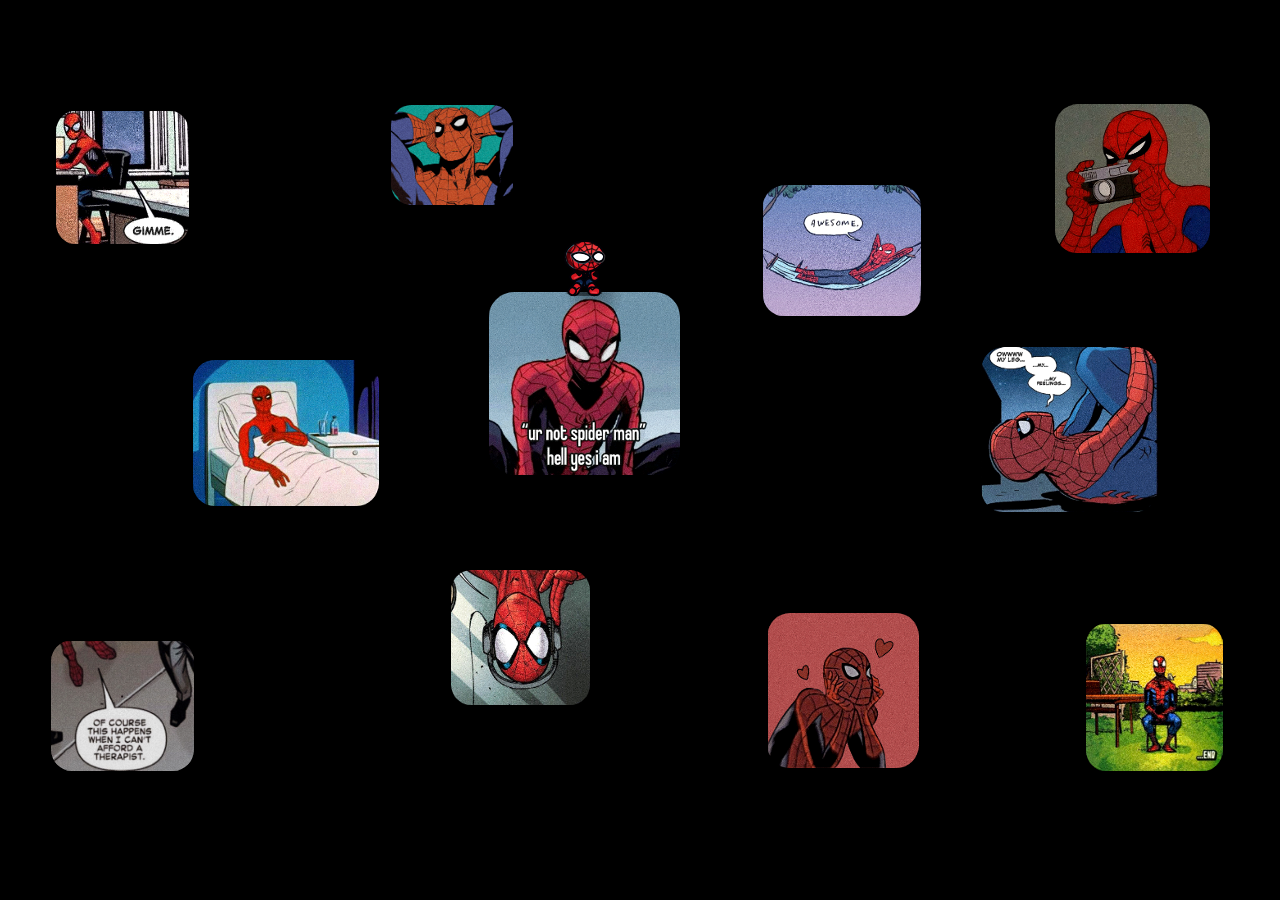
==== commit 2b81236e: "feat: upgrade Spider-Man visuals with Spider-Verse shading, sculpted lenses, scalloped webbing, and " ====
--- a/index.html
+++ b/index.html
@@ -5,6 +5,7 @@
   <meta charset="UTF-8" />
   <meta name="viewport" content="width=device-width, initial-scale=1.0" />
   <title>Spider-Man Interactive Desktop Wallpaper</title>
+  <link rel="stylesheet" href="./styles/spidey-fx.css" />
   <style>
     /* Standard desktop background styling */
     html,
--- a/styles/spidey-fx.css
+++ b/styles/spidey-fx.css
@@ -0,0 +1,37 @@
+/**
+ * styles/spidey-fx.css
+ * Local Spider-Verse Comic Visual Enhancement stylesheet & SVG filter pipeline.
+ * Works 100% offline over file:// and http:// in Lively Wallpaper & browsers.
+ */
+
+html,
+body {
+  margin: 0;
+  padding: 0;
+  overflow: hidden;
+  width: 100vw;
+  height: 100vh;
+  background-color: #0d0e15;
+  user-select: none;
+  -webkit-user-select: none;
+}
+
+#wallpaperCanvas {
+  display: block;
+  width: 100vw;
+  height: 100vh;
+  background-color: #000000;
+  image-rendering: auto;
+  /* Crisp comic contrast & subtle Spider-Verse vibrancy */
+  filter: contrast(1.03) saturate(1.06);
+  will-change: transform;
+}
+
+/* Hidden SVG filter defs container */
+#spideySvgDefs {
+  position: absolute;
+  width: 0;
+  height: 0;
+  pointer-events: none;
+  overflow: hidden;
+}
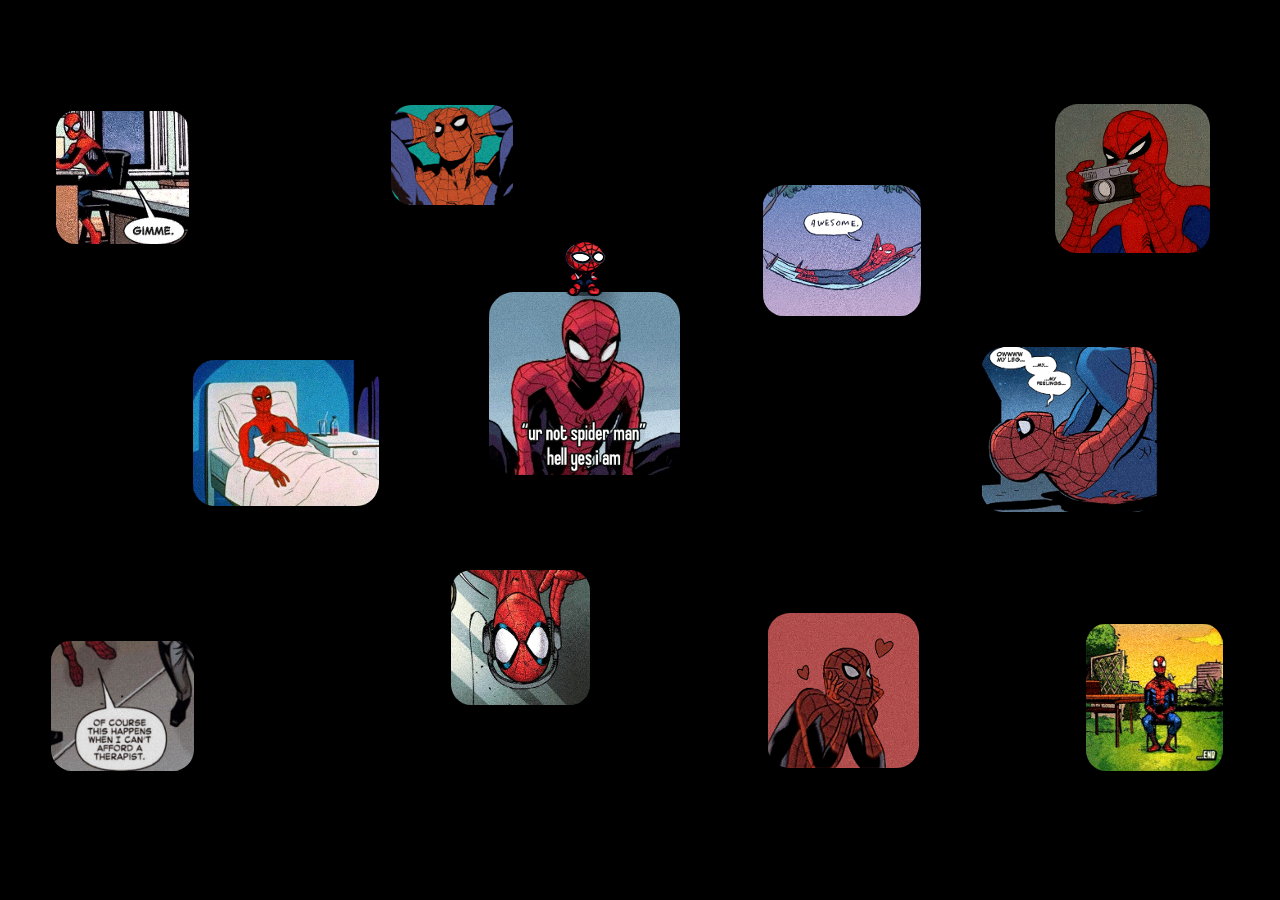
==== commit 735b31a3: "feat: add wrist web-shooters, thwip hand gesture, swinging boots/pelvis, comic speech tails, and lan" ====
--- a/index.html
+++ b/index.html
@@ -6,28 +6,6 @@
   <meta name="viewport" content="width=device-width, initial-scale=1.0" />
   <title>Spider-Man Interactive Desktop Wallpaper</title>
   <link rel="stylesheet" href="./styles/spidey-fx.css" />
-  <style>
-    /* Standard desktop background styling */
-    html,
-    body {
-      margin: 0;
-      padding: 0;
-      overflow: hidden;
-      width: 100vw;
-      height: 100vh;
-      background-color: #0d0e15;
-      user-select: none;
-      -webkit-user-select: none;
-    }
-
-    canvas {
-      display: block;
-      width: 100vw;
-      height: 100vh;
-      /* Pure black canvas backdrop matching the reference image */
-      background-color: #000000;
-    }
-  </style>
 </head>
 
 <body>
